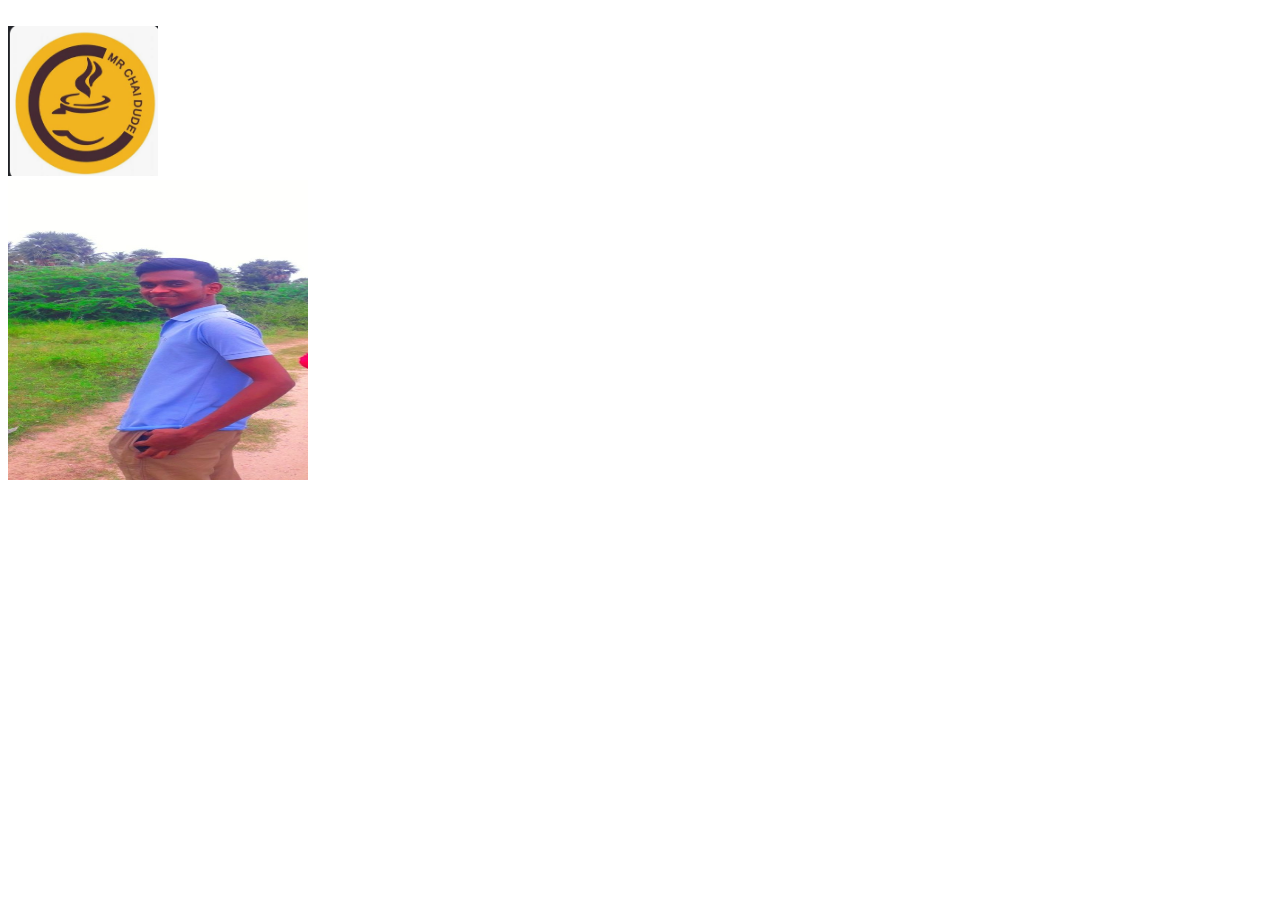
==== index.html @ 2d9b277d "Initial Mr Chai website" ====
<!DOCTYPE html>
<html lang="en">
<head>
    <meta charset="UTF-8">
    <meta name="viewport" content="width=device-width, initial-scale=1.0">
    <title>mr.chai</title>
</head>
<link rel="stylesheet" href="style.css">
<body>
    <script src="script.js"></script>
    <br>
    <img src="images/rrr.png" alt="Mr. Chai Logo" height="150" width="150">
</br>
    <img src="images/kb.jpeg" alt="Owner" height="300" width="300">

</body>
</html>
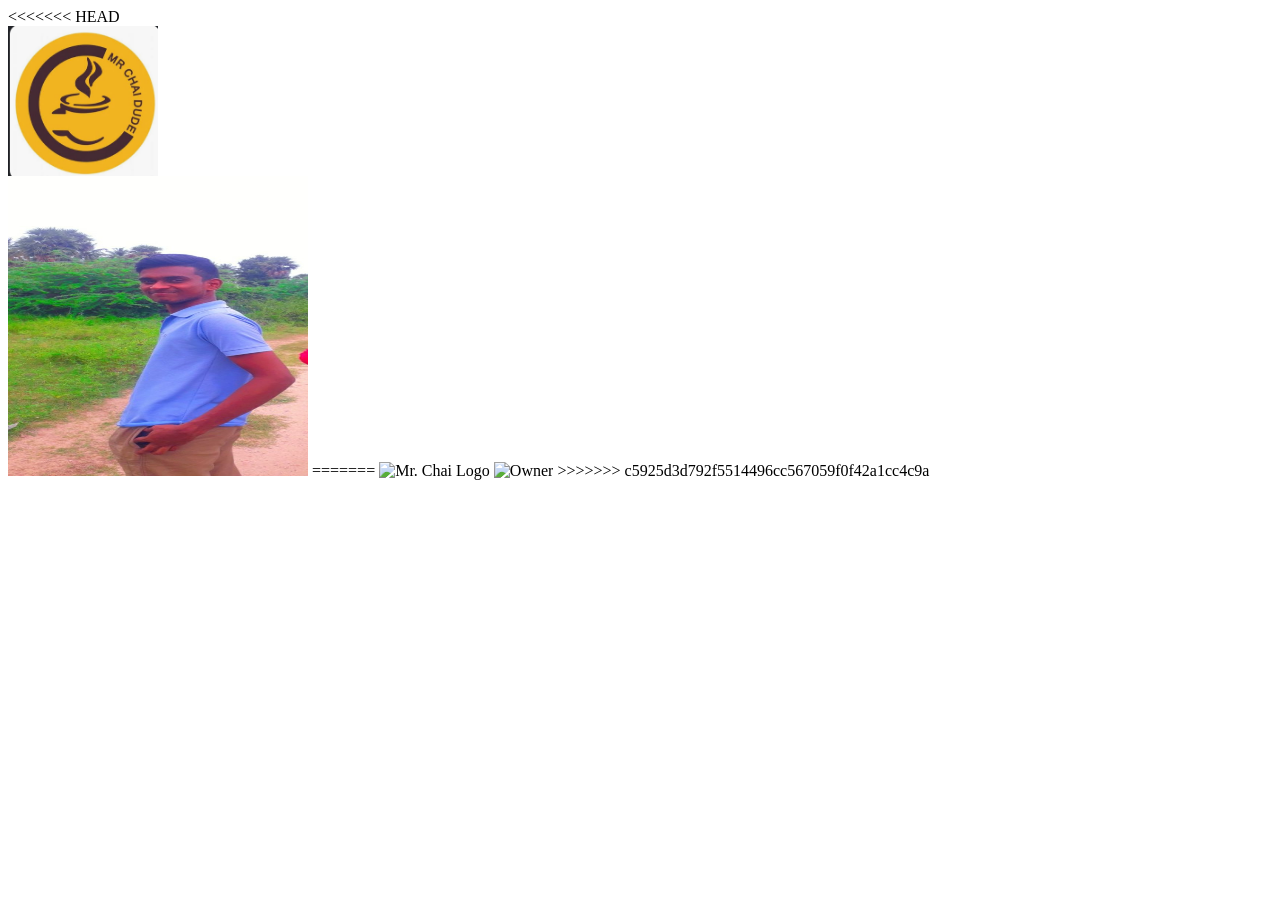
==== commit f7e34ef5: "Resolve merge conflict" ====
--- a/index.html
+++ b/index.html
@@ -1,3 +1,4 @@
+<<<<<<< HEAD
 <!DOCTYPE html>
 <html lang="en">
 <head>
@@ -14,4 +15,20 @@
     <img src="images/kb.jpeg" alt="Owner" height="300" width="300">
 
 </body>
+=======
+<!DOCTYPE html>
+<html lang="en">
+<head>
+    <meta charset="UTF-8">
+    <meta name="viewport" content="width=device-width, initial-scale=1.0">
+    <title>mr.chai</title>
+</head>
+<link rel="stylesheet" href="style.css"
+<body>
+    <script src="script.js"></script>
+    <img src="rrr.png" alt="Mr. Chai Logo">
+    <img src="kb.jpeg" alt="Owner">
+
+</body>
+>>>>>>> c5925d3d792f5514496cc567059f0f42a1cc4c9a
 </html>
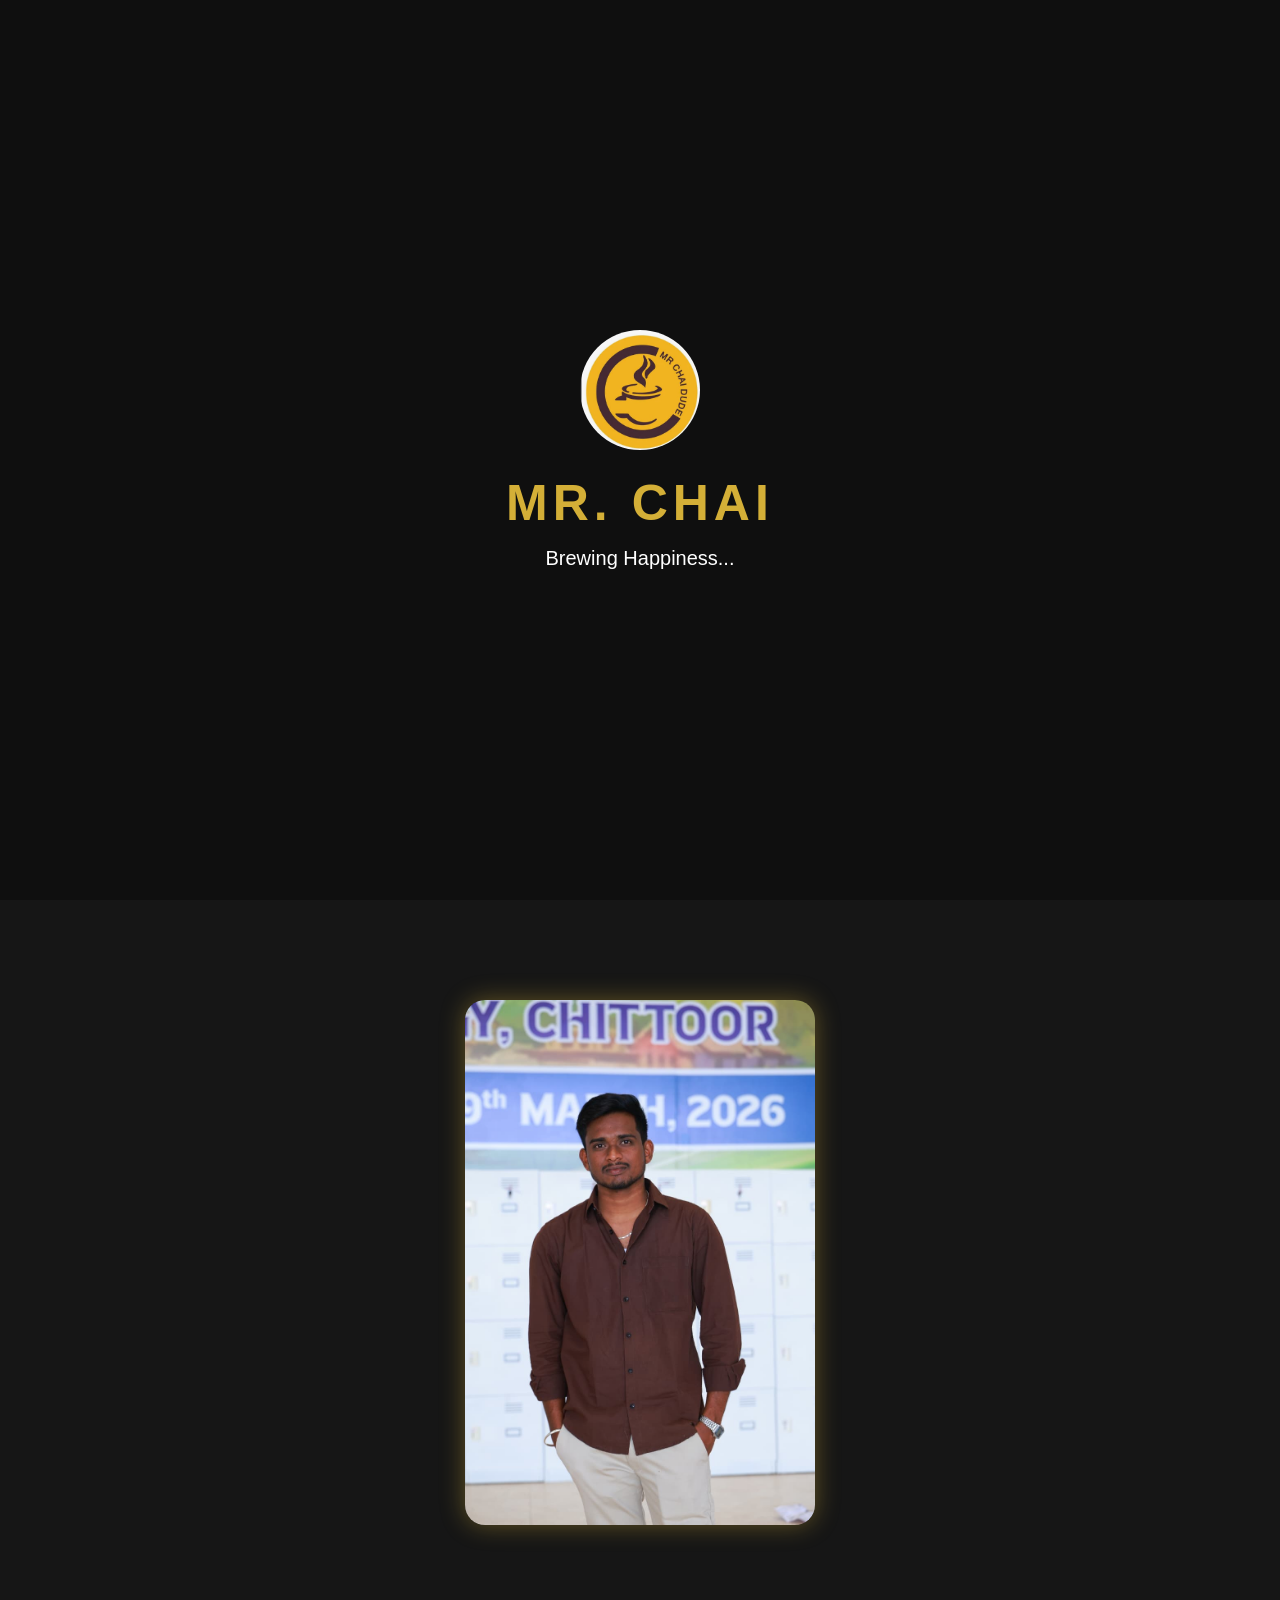
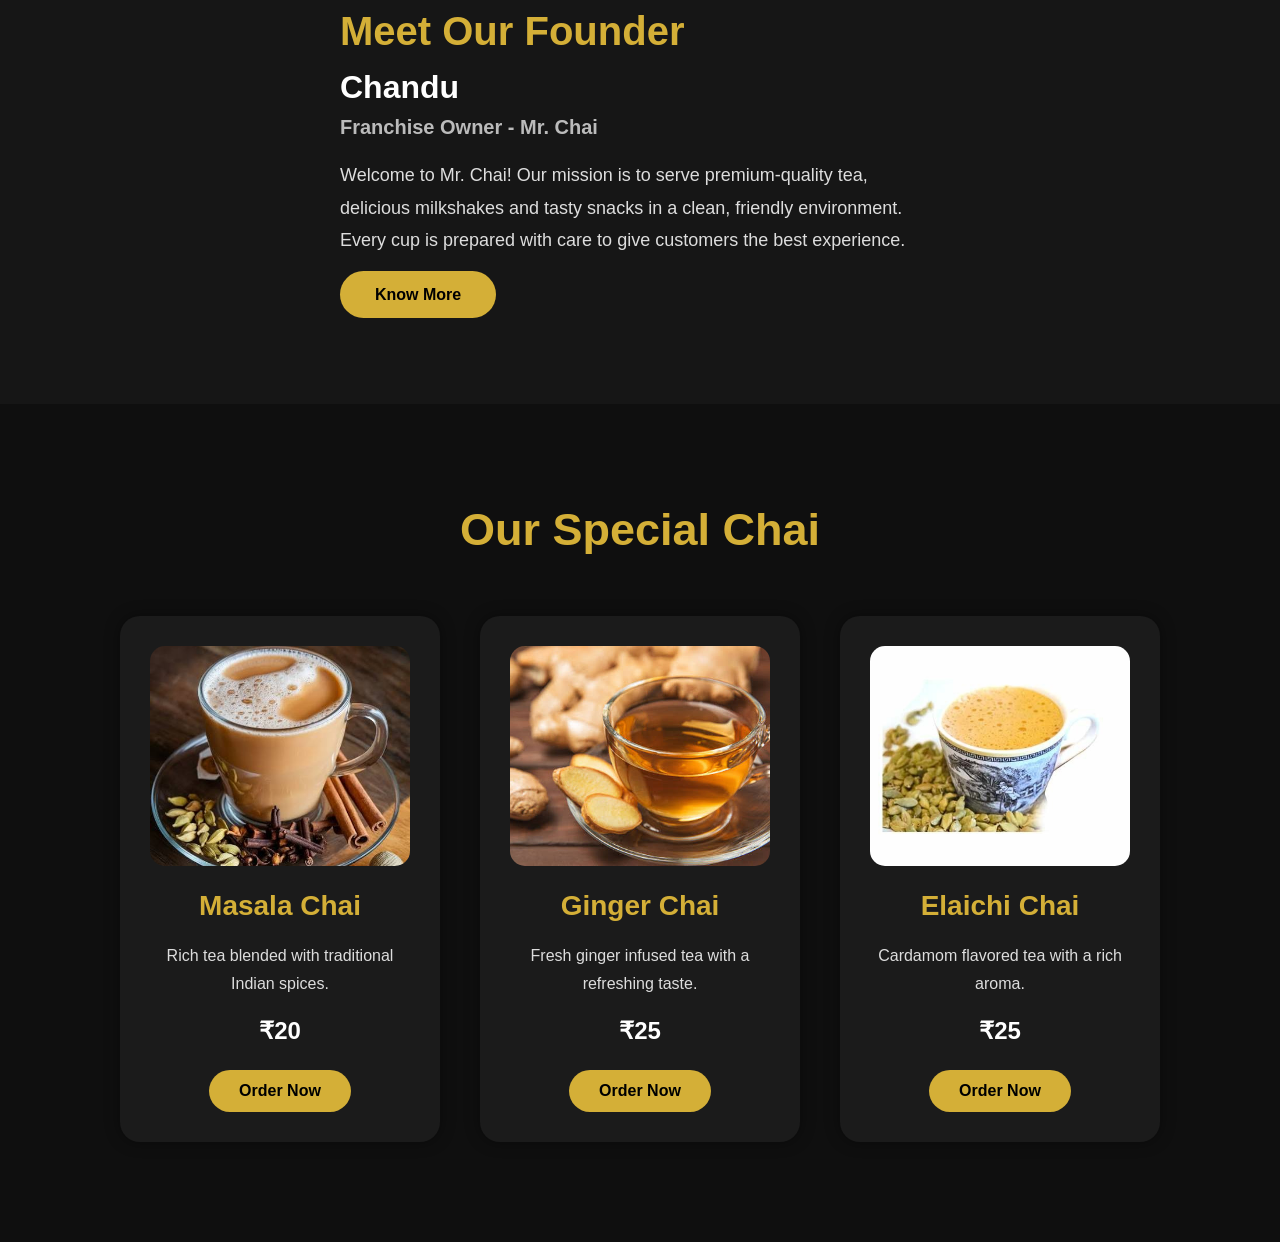
==== commit 5d926c47: "Updated Mr Chai website" ====
--- a/index.html
+++ b/index.html
@@ -1,34 +1,118 @@
-<<<<<<< HEAD
 <!DOCTYPE html>
 <html lang="en">
+
 <head>
     <meta charset="UTF-8">
     <meta name="viewport" content="width=device-width, initial-scale=1.0">
-    <title>mr.chai</title>
+    <title>Mr. Chai</title>
+    <link rel="stylesheet" href="style.css">
 </head>
-<link rel="stylesheet" href="style.css">
+
 <body>
+
+    <!-- Loading Screen -->
+    <div id="loader">
+        <div class="loader-content">
+            <img src="images/logo.png" alt="Mr. Chai Logo">
+            <h1>MR. CHAI</h1>
+            <p>Brewing Happiness...</p>
+        </div>
+    </div>
+
+    <!-- Navigation -->
+    <header>
+        <nav>
+
+            <div class="logo">
+                <img src="images/logo.png" alt="Mr. Chai Logo">
+                <span>MR. CHAI</span>
+            </div>
+
+            <ul>
+                <li><a href="#">Home</a></li>
+                <li><a href="#">About</a></li>
+                <li><a href="#">Menu</a></li>
+                <li><a href="#">Gallery</a></li>
+                <li><a href="#">Contact</a></li>
+            </ul>
+
+        </nav>
+    </header>
+
+    <!-- Hero Section -->
+    <section class="hero">
+        <div class="hero-content">
+            <h1>MR. CHAI</h1>
+            <h2>Every Sip Tells a Story</h2>
+            <p>Premium Chai • Milkshakes • Snacks</p>
+            <a href="#menu" class="btn">Explore Menu</a>
+        </div>
+    </section>
+
+    <!-- Owner Section -->
+    <section class="owner">
+
+        <div class="owner-image">
+            <img src="images/kb.jpeg" alt="Owner">
+        </div>
+
+        <div class="owner-text">
+            <h2>Meet Our Founder</h2>
+            <h3>Chandu</h3>
+            <h4>Franchise Owner - Mr. Chai</h4>
+
+            <p>
+                Welcome to Mr. Chai! Our mission is to serve premium-quality tea,
+                delicious milkshakes and tasty snacks in a clean, friendly
+                environment. Every cup is prepared with care to give customers
+                the best experience.
+            </p>
+
+            <a href="#" class="owner-btn">Know More</a>
+        </div>
+
+    </section>
+
+    <!-- Special Chai Section -->
+    <section id="menu" class="menu">
+
+        <h2 class="section-title">Our Special Chai</h2>
+
+        <div class="menu-container">
+
+            <!-- Masala Chai -->
+            <div class="menu-card">
+                <img src="images/masala.jpg" alt="Masala Chai">
+                <h3>Masala Chai</h3>
+                <p>Rich tea blended with traditional Indian spices.</p>
+                <span>₹20</span>
+                <a href="#" class="menu-btn">Order Now</a>
+            </div>
+
+            <!-- Ginger Chai -->
+            <div class="menu-card">
+                <img src="images/ginger.jpg" alt="Ginger Chai">
+                <h3>Ginger Chai</h3>
+                <p>Fresh ginger infused tea with a refreshing taste.</p>
+                <span>₹25</span>
+                <a href="#" class="menu-btn">Order Now</a>
+            </div>
+
+            <!-- Elaichi Chai -->
+            <div class="menu-card">
+                <img src="images/elaichi.jpg" alt="Elaichi Chai">
+                <h3>Elaichi Chai</h3>
+                <p>Cardamom flavored tea with a rich aroma.</p>
+                <span>₹25</span>
+                <a href="#" class="menu-btn">Order Now</a>
+            </div>
+
+        </div>
+
+    </section>
+
     <script src="script.js"></script>
-    <br>
-    <img src="images/rrr.png" alt="Mr. Chai Logo" height="150" width="150">
-</br>
-    <img src="images/kb.jpeg" alt="Owner" height="300" width="300">
 
 </body>
-=======
-<!DOCTYPE html>
-<html lang="en">
-<head>
-    <meta charset="UTF-8">
-    <meta name="viewport" content="width=device-width, initial-scale=1.0">
-    <title>mr.chai</title>
-</head>
-<link rel="stylesheet" href="style.css"
-<body>
-    <script src="script.js"></script>
-    <img src="rrr.png" alt="Mr. Chai Logo">
-    <img src="kb.jpeg" alt="Owner">
 
-</body>
->>>>>>> c5925d3d792f5514496cc567059f0f42a1cc4c9a
 </html>
--- a/style.css
+++ b/style.css
@@ -0,0 +1,512 @@
+/* Remove default browser spacing */
+*{
+    margin: 0;
+    padding: 0;
+    box-sizing: border-box;
+}
+
+/* Entire webpage */
+body{
+    background-color: #0F0F0F;
+    font-family: Arial, sans-serif;
+}
+
+/* Navigation bar */
+nav{
+
+    position:fixed;
+
+    top:0;
+
+    left:0;
+
+    width:100%;
+
+    display:flex;
+
+    justify-content:space-between;
+
+    align-items:center;
+
+    padding:18px 60px;
+
+    background:rgba(15,15,15,0.9);
+
+    backdrop-filter:blur(10px);
+
+    z-index:1000;
+}
+
+/* Logo */
+.logo{
+
+    display:flex;
+
+    align-items:center;
+
+    gap:12px;
+
+    color:#D4AF37;
+
+    font-size:30px;
+
+    font-weight:bold;
+}
+.logo img{
+
+    width:60px;
+
+    height:60px;
+
+    border-radius:50%;
+
+    object-fit:cover;
+
+    border:2px solid #D4AF37;
+}
+
+/* Navigation menu */
+nav ul{
+    display: flex;
+    list-style: none;
+}
+
+/* Space between menu items */
+nav ul li{
+    margin-left: 30px;
+}
+
+/* Menu links */
+nav ul li a{
+    color: white;
+    text-decoration: none;
+    font-size: 18px;
+    transition: 0.3s;
+}
+
+/* Hover effect */
+nav ul li a:hover{
+    color: #D4AF37;
+}
+/* Hero Section */
+
+.hero{
+
+    height:100vh;
+    padding-top:80px;
+
+    display:flex;
+
+    justify-content:center;
+
+    align-items:center;
+
+    text-align:center;
+
+    background:
+        linear-gradient(rgba(0,0,0,0.65),rgba(0,0,0,0.65)),
+        url("images/hero.jpg");
+
+    background-size:cover;
+
+    background-position:center;
+
+    background-repeat:no-repeat;
+}
+
+
+
+.hero-content h1{
+
+    color:#D4AF37;
+
+    font-size:80px;
+
+    letter-spacing:6px;
+
+    text-shadow:0 0 15px rgba(212,175,55,0.6);
+
+    margin-bottom:20px;
+}
+
+.hero-content h2{
+
+    color:white;
+
+    font-size:35px;
+
+    margin-bottom:20px;
+
+}
+
+.hero-content p{
+
+    color:#ddd;
+
+    font-size:22px;
+
+    margin-bottom:40px;
+
+}
+
+.btn{
+
+    background:#D4AF37;
+
+    color:black;
+
+    padding:18px 45px;
+
+    text-decoration:none;
+
+    font-size:20px;
+
+    border-radius:40px;
+
+    font-weight:bold;
+
+    transition:0.4s;
+}
+/* Loading Screen */
+
+#loader{
+
+    position:fixed;
+
+    top:0;
+
+    left:0;
+
+    width:100%;
+
+    height:100vh;
+
+    background:#0F0F0F;
+
+    display:flex;
+
+    justify-content:center;
+
+    align-items:center;
+
+    z-index:9999;
+
+    transition:opacity 1s ease;
+}
+
+.loader-content{
+
+    text-align:center;
+}
+
+.loader-content img{
+
+    width:120px;
+
+    height:120px;
+
+    border-radius:50%;
+
+    margin-bottom:20px;
+}
+
+.loader-content h1{
+
+    color:#D4AF37;
+
+    font-size:50px;
+
+    letter-spacing:5px;
+}
+
+.loader-content p{
+
+    color:white;
+
+    margin-top:15px;
+
+    font-size:20px;
+}
+
+.btn:hover{
+
+    background:white;
+
+    color:black;
+
+    transform:translateY(-5px);
+
+    box-shadow:0 0 20px #D4AF37;
+}
+/* Owner Section */
+
+.owner{
+
+    display:flex;
+
+    justify-content:center;
+
+    align-items:center;
+
+    gap:80px;
+
+    padding:100px 10%;
+
+    background:#161616;
+
+    color:white;
+
+    flex-wrap:wrap;
+}
+
+.owner-image img{
+
+    width:350px;
+
+    border-radius:20px;
+
+    box-shadow:0 0 25px rgba(212,175,55,0.4);
+}
+
+.owner-text{
+
+    max-width:600px;
+}
+
+.owner-text h2{
+
+    color:#D4AF37;
+
+    font-size:40px;
+
+    margin-bottom:15px;
+}
+
+.owner-text h3{
+
+    font-size:32px;
+
+    margin-bottom:10px;
+}
+
+.owner-text h4{
+
+    color:#bbbbbb;
+
+    margin-bottom:20px;
+
+    font-size:20px;
+}
+
+.owner-text p{
+
+    line-height:1.8;
+
+    font-size:18px;
+
+    color:#dddddd;
+
+    margin-bottom:30px;
+}
+
+.owner-btn{
+
+    background:#D4AF37;
+
+    color:black;
+
+    padding:15px 35px;
+
+    text-decoration:none;
+
+    border-radius:40px;
+
+    font-weight:bold;
+
+    transition:.3s;
+}
+
+.owner-btn:hover{
+
+    background:white;
+
+    transform:translateY(-5px);
+
+    box-shadow:0 0 20px #D4AF37;
+}
+/* Extra Space Between Hero and Owner */
+
+.owner{
+
+    margin-top:0;
+
+}
+
+/* Smooth Scrolling */
+
+html{
+
+    scroll-behavior:smooth;
+
+}
+/* Menu Section */
+
+.menu{
+
+    padding:100px 8%;
+
+    background:#0F0F0F;
+
+    text-align:center;
+
+}
+
+.section-title{
+
+    color:#D4AF37;
+
+    font-size:45px;
+
+    margin-bottom:60px;
+
+}
+
+.menu-container{
+
+    display:flex;
+
+    justify-content:center;
+
+    gap:40px;
+
+    flex-wrap:wrap;
+
+}
+
+.menu-card{
+
+    width:320px;
+
+    background:#1b1b1b;
+
+    padding:30px;
+
+    border-radius:20px;
+
+    transition:.4s;
+
+    box-shadow:0 0 15px rgba(0,0,0,0.4);
+
+}
+
+.menu-card:hover{
+
+    transform:translateY(-10px);
+
+    box-shadow:0 0 25px rgba(212,175,55,0.5);
+
+}
+
+.menu-card h3{
+
+    color:#D4AF37;
+
+    font-size:28px;
+
+    margin-bottom:20px;
+
+}
+
+.menu-card p{
+
+    color:#ddd;
+
+    line-height:1.7;
+
+    margin-bottom:20px;
+
+}
+
+.menu-card span{
+
+    display:block;
+
+    color:white;
+
+    font-size:24px;
+
+    font-weight:bold;
+
+    margin-bottom:25px;
+
+}
+
+.menu-btn{
+
+    display:inline-block;
+
+    text-decoration:none;
+
+    background:#D4AF37;
+
+    color:black;
+
+    padding:12px 30px;
+
+    border-radius:30px;
+
+    font-weight:bold;
+
+    transition:.3s;
+
+}
+
+.menu-btn:hover{
+
+    background:white;
+
+}
+.menu-card img{
+
+    width:100%;
+
+    height:220px;
+
+    object-fit:cover;
+
+    border-radius:15px;
+
+    margin-bottom:20px;
+
+    transition:.4s;
+}
+
+.menu-card:hover img{
+
+    transform:scale(1.08);
+}
+.menu-card{
+
+    position:relative;
+}
+
+.badge{
+
+    position:absolute;
+
+    top:20px;
+
+    right:20px;
+
+    background:#D4AF37;
+
+    color:black;
+
+    padding:8px 15px;
+
+    border-radius:20px;
+
+    font-size:14px;
+
+    font-weight:bold;
+}
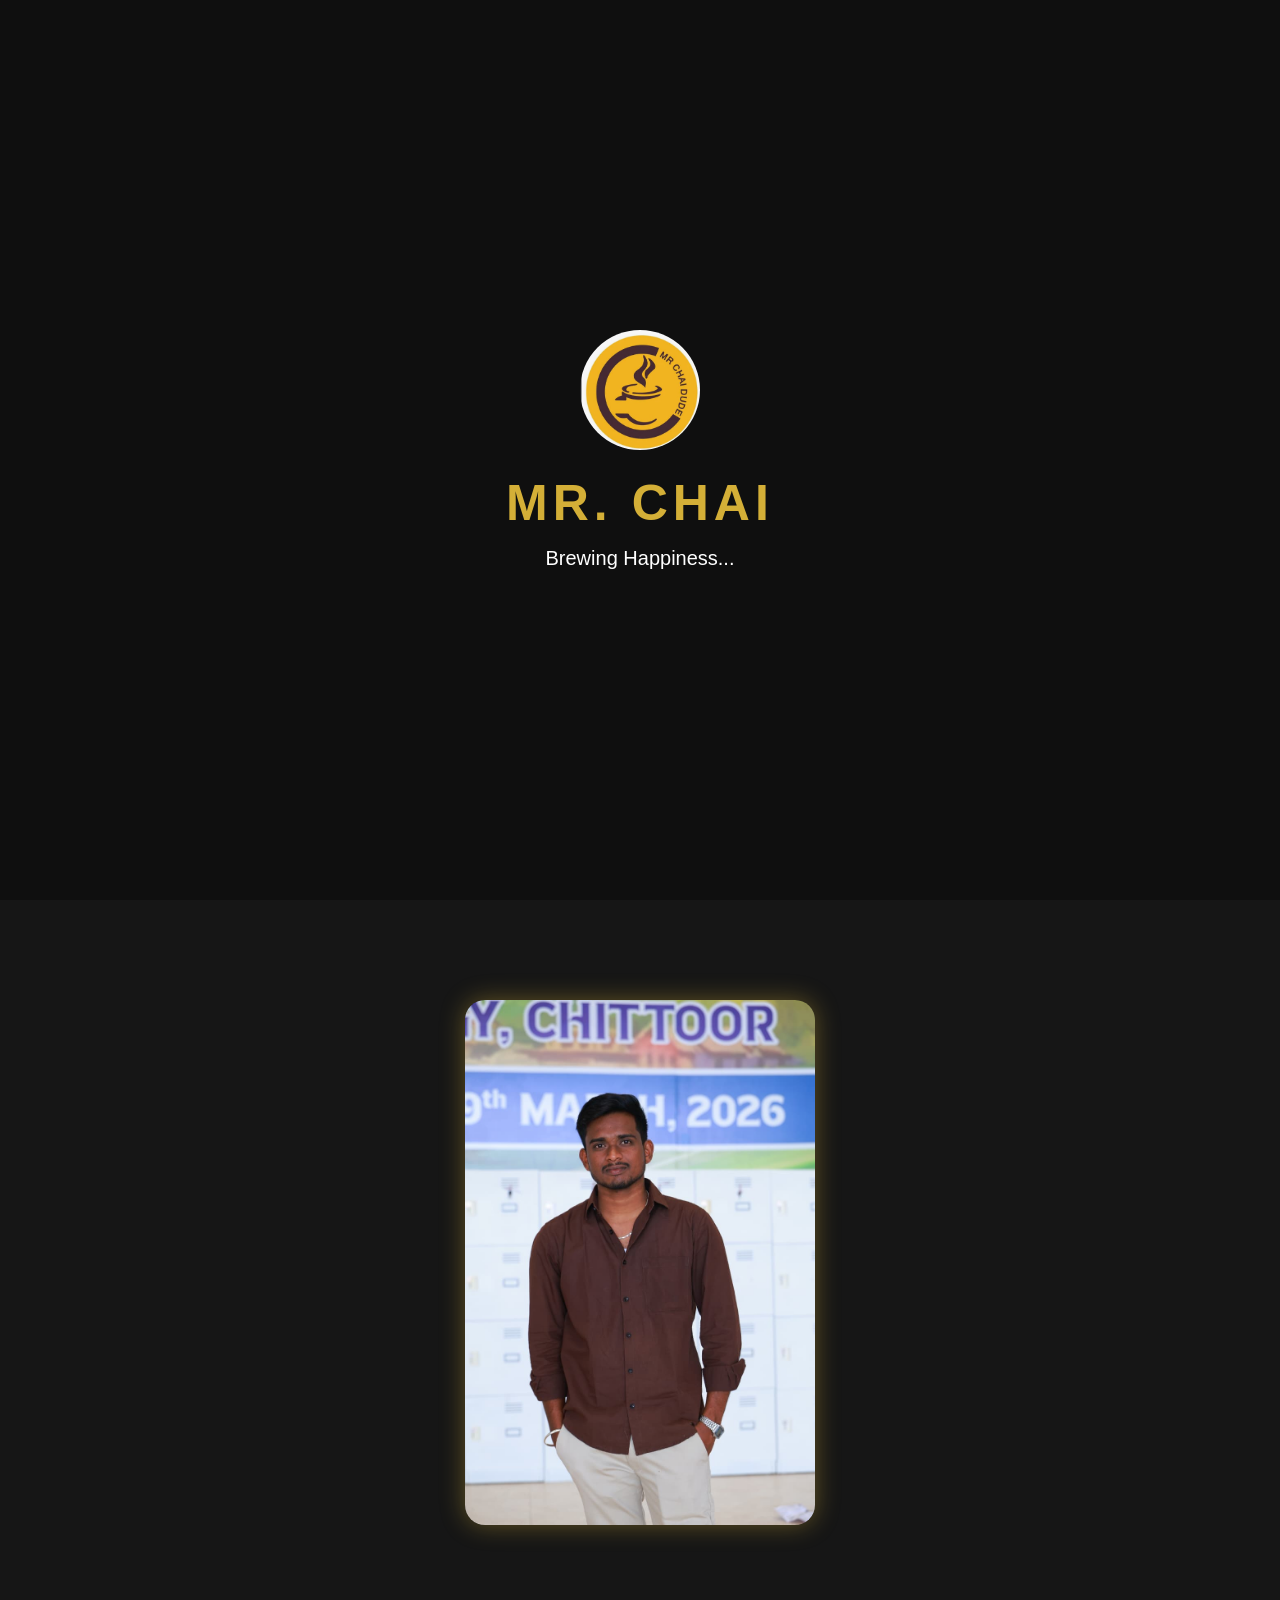
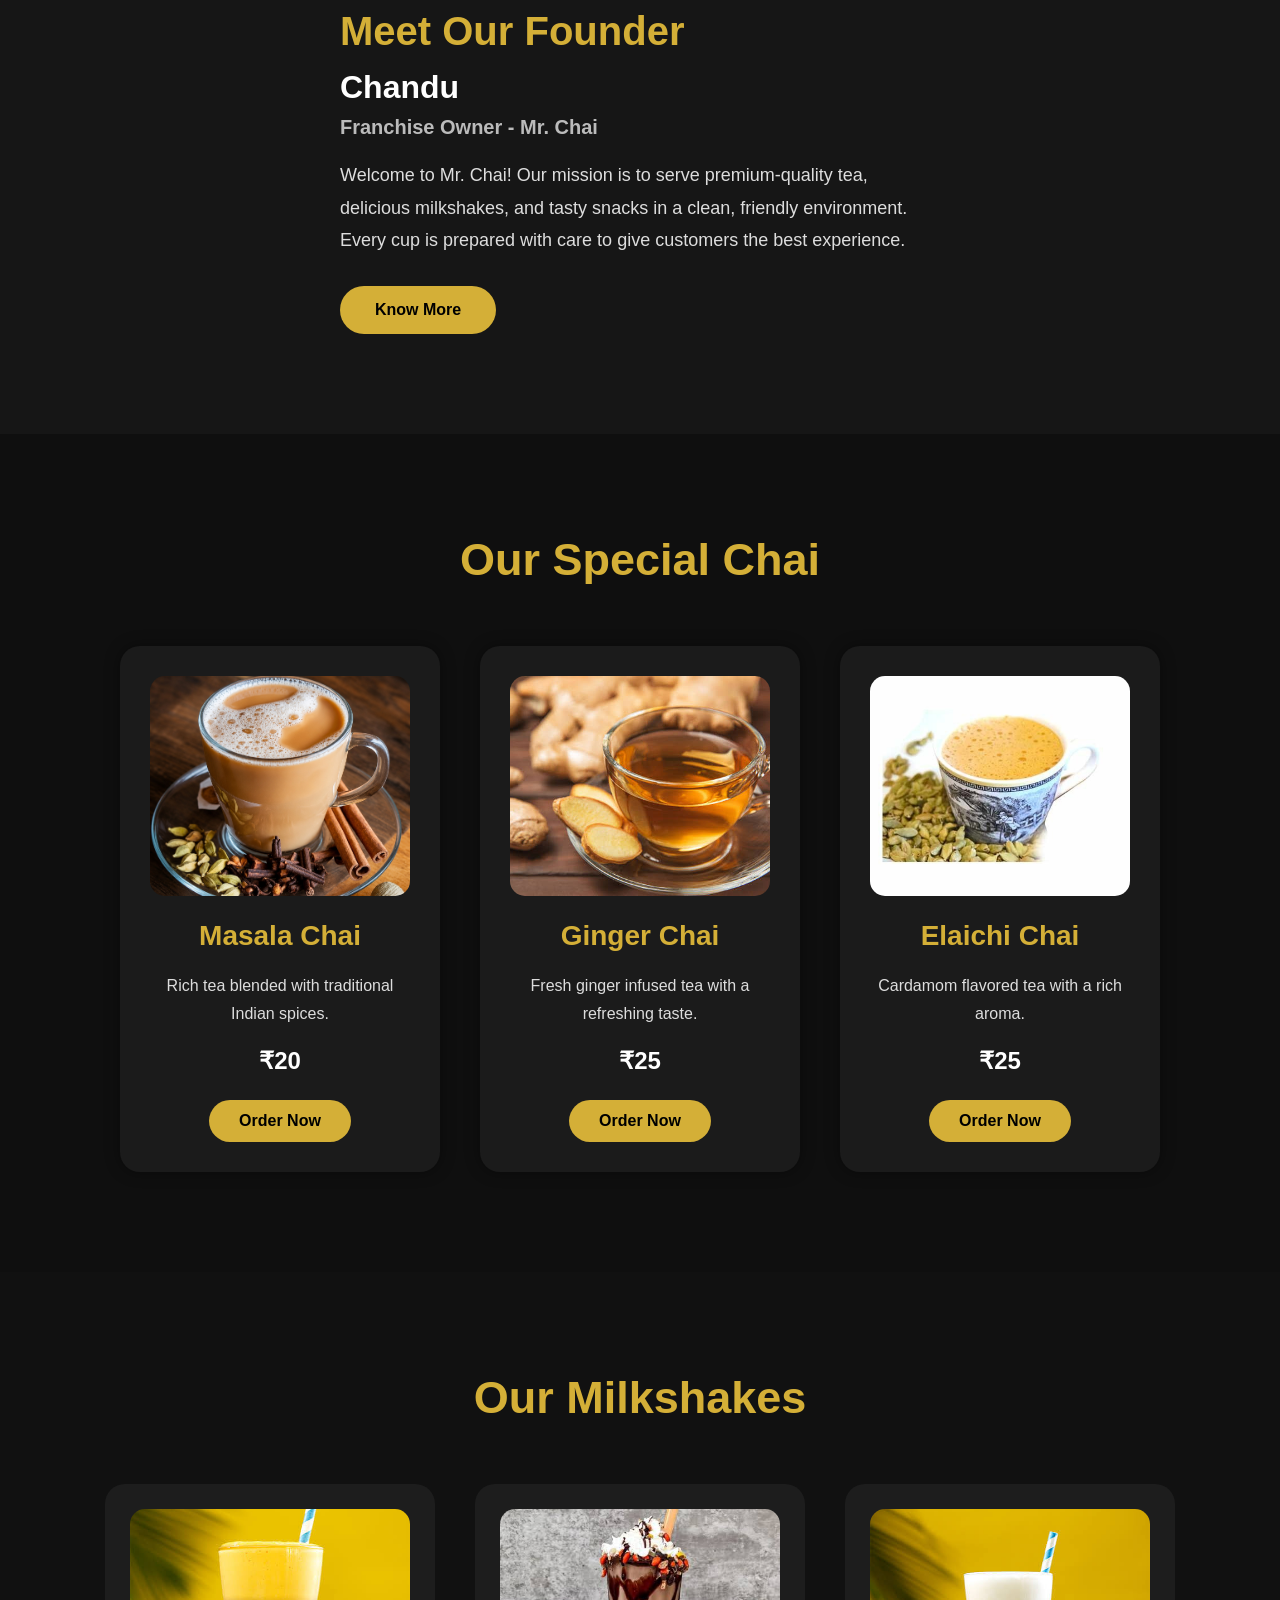
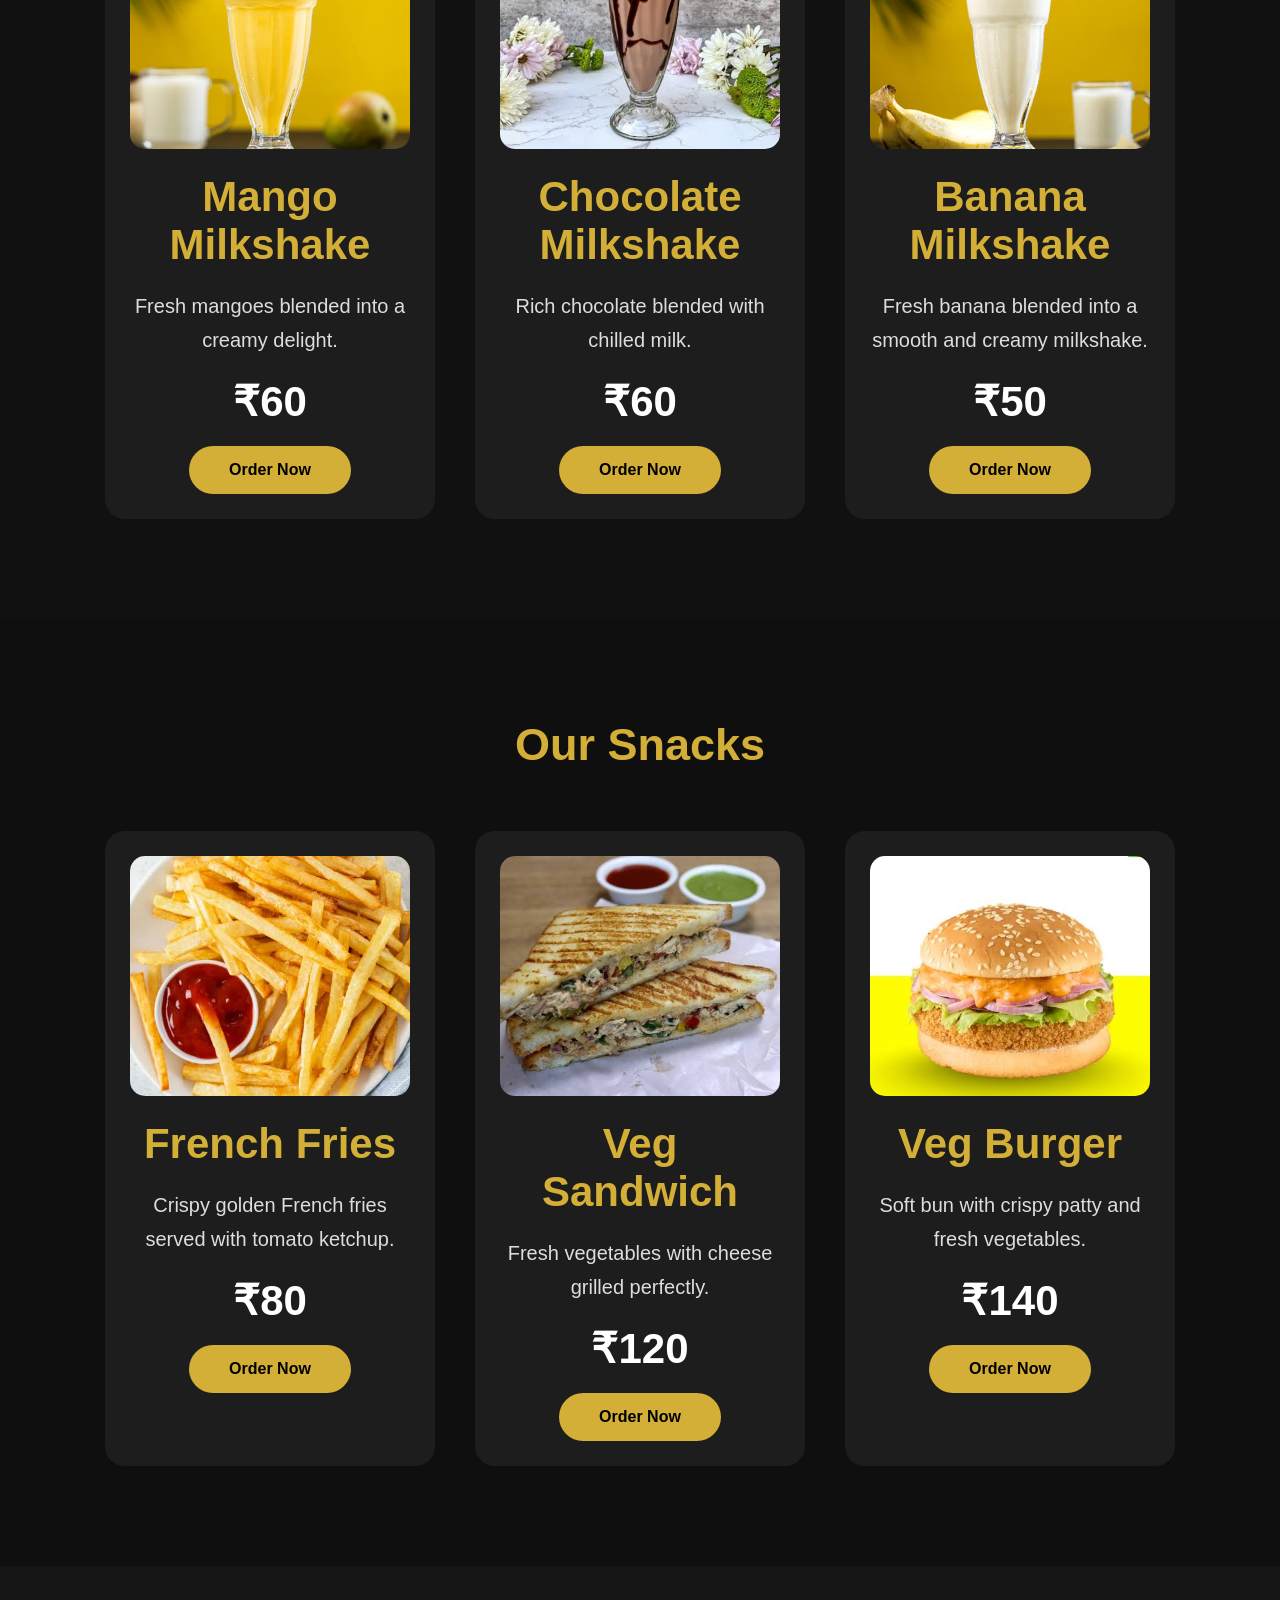
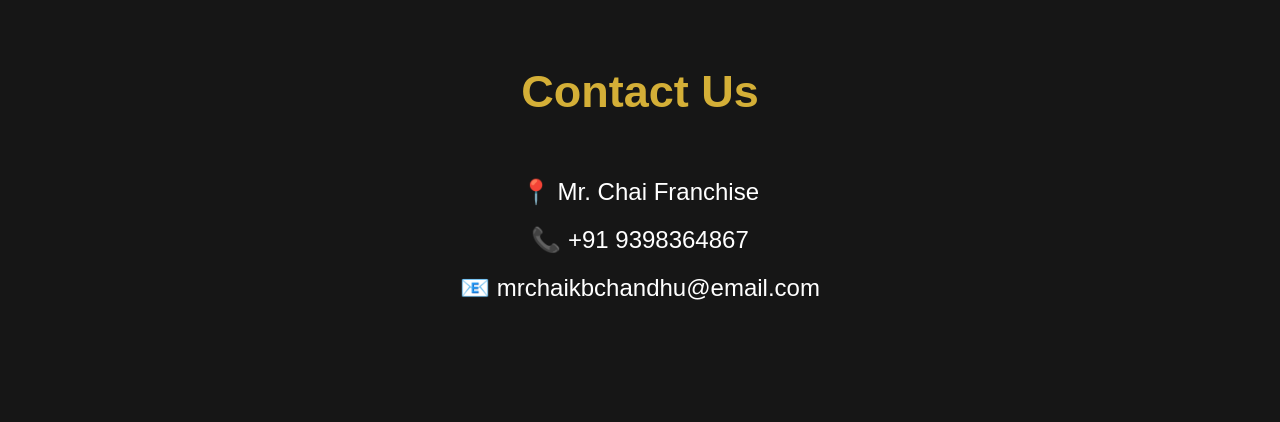
==== commit c076af3a: "Updated Mr Chai website" ====
--- a/index.html
+++ b/index.html
@@ -2,15 +2,28 @@
 <html lang="en">
 
 <head>
+    <!-- ==========================================
+                    META INFORMATION
+    =========================================== -->
     <meta charset="UTF-8">
     <meta name="viewport" content="width=device-width, initial-scale=1.0">
+
+    <!-- ==========================================
+                    WEBSITE TITLE
+    =========================================== -->
     <title>Mr. Chai</title>
+
+    <!-- ==========================================
+                    CSS FILE
+    =========================================== -->
     <link rel="stylesheet" href="style.css">
 </head>
 
 <body>
 
-    <!-- Loading Screen -->
+    <!-- ==========================================
+                    LOADING SCREEN
+    =========================================== -->
     <div id="loader">
         <div class="loader-content">
             <img src="images/logo.png" alt="Mr. Chai Logo">
@@ -19,7 +32,9 @@
         </div>
     </div>
 
-    <!-- Navigation -->
+    <!-- ==========================================
+                    NAVIGATION BAR
+    =========================================== -->
     <header>
         <nav>
 
@@ -29,18 +44,21 @@
             </div>
 
             <ul>
-                <li><a href="#">Home</a></li>
-                <li><a href="#">About</a></li>
-                <li><a href="#">Menu</a></li>
-                <li><a href="#">Gallery</a></li>
-                <li><a href="#">Contact</a></li>
+                <li><a href="index.html" class="active">Home</a></li>
+                <li><a href="about.html">About</a></li>
+                <li><a href="menu.html">Menu</a></li>
+                <li><a href="menu.html#milkshakes">Milkshakes</a></li>
+                <li><a href="menu.html#snacks">Snacks</a></li>
+                <li><a href="menu.html#contact">Contact</a></li>
             </ul>
 
         </nav>
     </header>
 
-    <!-- Hero Section -->
-    <section class="hero">
+    <!-- ==========================================
+                    HERO SECTION
+    =========================================== -->
+    <section id="home" class="hero">
         <div class="hero-content">
             <h1>MR. CHAI</h1>
             <h2>Every Sip Tells a Story</h2>
@@ -49,8 +67,10 @@
         </div>
     </section>
 
-    <!-- Owner Section -->
-    <section class="owner">
+    <!-- ==========================================
+                    OWNER SECTION
+    =========================================== -->
+    <section id="about" class="owner">
 
         <div class="owner-image">
             <img src="images/kb.jpeg" alt="Owner">
@@ -63,24 +83,27 @@
 
             <p>
                 Welcome to Mr. Chai! Our mission is to serve premium-quality tea,
-                delicious milkshakes and tasty snacks in a clean, friendly
+                delicious milkshakes, and tasty snacks in a clean, friendly
                 environment. Every cup is prepared with care to give customers
                 the best experience.
             </p>
 
             <a href="#" class="owner-btn">Know More</a>
         </div>
-
-    </section>
-
-    <!-- Special Chai Section -->
+        
+
+    </section>
+
+    <!-- ==========================================
+                    SPECIAL CHAI SECTION
+    =========================================== -->
     <section id="menu" class="menu">
 
         <h2 class="section-title">Our Special Chai</h2>
 
         <div class="menu-container">
 
-            <!-- Masala Chai -->
+            <!-- Masala Chai Card -->
             <div class="menu-card">
                 <img src="images/masala.jpg" alt="Masala Chai">
                 <h3>Masala Chai</h3>
@@ -89,7 +112,7 @@
                 <a href="#" class="menu-btn">Order Now</a>
             </div>
 
-            <!-- Ginger Chai -->
+            <!-- Ginger Chai Card -->
             <div class="menu-card">
                 <img src="images/ginger.jpg" alt="Ginger Chai">
                 <h3>Ginger Chai</h3>
@@ -98,7 +121,7 @@
                 <a href="#" class="menu-btn">Order Now</a>
             </div>
 
-            <!-- Elaichi Chai -->
+            <!-- Elaichi Chai Card -->
             <div class="menu-card">
                 <img src="images/elaichi.jpg" alt="Elaichi Chai">
                 <h3>Elaichi Chai</h3>
@@ -111,6 +134,106 @@
 
     </section>
 
+    <!-- ==========================================
+                    MILKSHAKES SECTION
+    =========================================== -->
+    <section id="milkshakes" class="milkshakes">
+
+        <h2 class="section-title">Our Milkshakes</h2>
+
+        <div class="milkshake-container">
+
+            <!-- Mango Milkshake -->
+            <div class="milkshake-card">
+                <img src="images/mangomilkshake.jpg" alt="Mango Milkshake">
+                <h3>Mango Milkshake</h3>
+                <p>Fresh mangoes blended into a creamy delight.</p>
+                <span>₹60</span>
+                <a href="#" class="milkshake-btn">Order Now</a>
+            </div>
+
+            <!-- Chocolate Milkshake -->
+            <div class="milkshake-card">
+                <img src="images/chocolatemilkshake.jpg" alt="Chocolate Milkshake">
+                <h3>Chocolate Milkshake</h3>
+                <p>Rich chocolate blended with chilled milk.</p>
+                <span>₹60</span>
+                <a href="#" class="milkshake-btn">Order Now</a>
+            </div>
+
+            <!-- Banana Milkshake -->
+            <div class="milkshake-card">
+                <img src="images/bananamilkshake.jpg" alt="Banana Milkshake">
+                <h3>Banana Milkshake</h3>
+                <p>Fresh banana blended into a smooth and creamy milkshake.</p>
+                <span>₹50</span>
+                <a href="#" class="milkshake-btn">Order Now</a>
+            </div>
+
+        </div>
+
+    </section>
+
+    <!-- ==========================================
+                    SNACKS SECTION
+    =========================================== -->
+    <section id="snacks" class="snacks">
+
+        <h2 class="section-title">Our Snacks</h2>
+
+        <div class="snack-container">
+
+            <!-- French Fries -->
+            <div class="snack-card">
+                <img src="images/frenchfries.jpg" alt="French Fries">
+                <h3>French Fries</h3>
+                <p>Crispy golden French fries served with tomato ketchup.</p>
+                <span>₹80</span>
+                <a href="#" class="snack-btn">Order Now</a>
+            </div>
+
+            <!-- Veg Sandwich -->
+            <div class="snack-card">
+                <img src="images/sandwich.jpg" alt="Veg Sandwich">
+                <h3>Veg Sandwich</h3>
+                <p>Fresh vegetables with cheese grilled perfectly.</p>
+                <span>₹120</span>
+                <a href="#" class="snack-btn">Order Now</a>
+            </div>
+
+            <!-- Veg Burger -->
+            <div class="snack-card">
+                <img src="images/burger.jpg" alt="Veg Burger">
+                <h3>Veg Burger</h3>
+                <p>Soft bun with crispy patty and fresh vegetables.</p>
+                <span>₹140</span>
+                <a href="#" class="snack-btn">Order Now</a>
+            </div>
+
+        </div>
+
+    </section>
+
+    <!-- ==========================================
+                    CONTACT SECTION
+    =========================================== -->
+    <section id="contact" class="contact">
+
+        <h2 class="section-title">Contact Us</h2>
+
+        <p>📍 Mr. Chai Franchise</p>
+        <p>📞 +91 9398364867</p>
+        <p>📧 mrchaikbchandhu@email.com</p>
+
+    </section>
+<!-- ================= BACK TO TOP ================= -->
+
+<button id="backToTop" title="Back to Top">
+    ↑
+</button>
+    <!-- ==========================================
+                    JAVASCRIPT
+    =========================================== -->
     <script src="script.js"></script>
 
 </body>
--- a/style.css
+++ b/style.css
@@ -1,512 +1,1868 @@
-/* Remove default browser spacing */
-*{
+/*====================================================
+                    MR. CHAI WEBSITE
+======================================================
+
+Project : Mr. Chai Website
+Developer : Rahul
+Technology : HTML5 | CSS3 | JavaScript
+
+====================================================*/
+
+
+/*====================================================
+                1. GLOBAL STYLES
+====================================================*/
+
+/* Reset Default Browser Styles */
+
+* {
     margin: 0;
     padding: 0;
     box-sizing: border-box;
 }
 
-/* Entire webpage */
-body{
+/* Smooth Scrolling */
+
+html {
+    scroll-behavior: smooth;
+}
+
+/* Body */
+
+body {
     background-color: #0F0F0F;
     font-family: Arial, sans-serif;
-}
-
-/* Navigation bar */
-nav{
-
-    position:fixed;
-
-    top:0;
-
-    left:0;
-
-    width:100%;
-
-    display:flex;
-
-    justify-content:space-between;
-
-    align-items:center;
-
-    padding:18px 60px;
-
-    background:rgba(15,15,15,0.9);
-
-    backdrop-filter:blur(10px);
-
-    z-index:1000;
+    overflow-x: hidden;
+}
+
+
+/*====================================================
+                2. LOADING SCREEN
+====================================================*/
+
+#loader {
+    position: fixed;
+    top: 0;
+    left: 0;
+    width: 100%;
+    height: 100vh;
+    background: #0F0F0F;
+    display: flex;
+    justify-content: center;
+    align-items: center;
+    z-index: 9999;
+    transition: opacity 1s ease;
+}
+
+.loader-content {
+    text-align: center;
+}
+
+.loader-content img {
+    width: 120px;
+    height: 120px;
+    border-radius: 50%;
+    margin-bottom: 20px;
+}
+
+.loader-content h1 {
+    color: #D4AF37;
+    font-size: 50px;
+    letter-spacing: 5px;
+}
+
+.loader-content p {
+    color: white;
+    margin-top: 15px;
+    font-size: 20px;
+}
+
+
+/*====================================================
+                3. NAVIGATION BAR
+====================================================*/
+
+nav {
+    position: fixed;
+    top: 0;
+    left: 0;
+    width: 100%;
+    padding: 18px 60px;
+
+    display: flex;
+    justify-content: space-between;
+    align-items: center;
+
+    background: rgba(15, 15, 15, 0.90);
+    backdrop-filter: blur(10px);
+
+    z-index: 1000;
 }
 
 /* Logo */
-.logo{
-
-    display:flex;
-
-    align-items:center;
-
-    gap:12px;
-
-    color:#D4AF37;
-
-    font-size:30px;
-
-    font-weight:bold;
-}
-.logo img{
-
-    width:60px;
-
-    height:60px;
-
-    border-radius:50%;
-
-    object-fit:cover;
-
-    border:2px solid #D4AF37;
-}
-
-/* Navigation menu */
-nav ul{
+
+.logo {
+    display: flex;
+    align-items: center;
+    gap: 12px;
+
+    color: #D4AF37;
+    font-size: 30px;
+    font-weight: bold;
+}
+
+.logo img {
+    width: 60px;
+    height: 60px;
+
+    object-fit: cover;
+    border-radius: 50%;
+    border: 2px solid #D4AF37;
+}
+
+/* Navigation Menu */
+
+nav ul {
     display: flex;
     list-style: none;
 }
 
-/* Space between menu items */
-nav ul li{
+nav ul li {
     margin-left: 30px;
 }
 
-/* Menu links */
-nav ul li a{
+nav ul li a {
     color: white;
     text-decoration: none;
     font-size: 18px;
-    transition: 0.3s;
-}
-
-/* Hover effect */
-nav ul li a:hover{
-    color: #D4AF37;
-}
-/* Hero Section */
-
-.hero{
-
-    height:100vh;
-    padding-top:80px;
-
-    display:flex;
+    transition: 0.3s ease;
+}
+
+nav ul li a:hover {
+    color: #D4AF37;
+}
+
+
+/*====================================================
+                4. HERO SECTION
+====================================================*/
+
+.hero {
+    height: 100vh;
+    padding-top: 80px;
+
+    display: flex;
+    justify-content: center;
+    align-items: center;
+
+    text-align: center;
+
+    background:
+        linear-gradient(
+            rgba(0, 0, 0, 0.65),
+            rgba(0, 0, 0, 0.65)
+        ),
+        url("images/hero.jpg");
+
+    background-size: cover;
+    background-position: center;
+    background-repeat: no-repeat;
+}
+
+.hero-content h1 {
+    color: #D4AF37;
+    font-size: 80px;
+    letter-spacing: 6px;
+    text-shadow: 0 0 15px rgba(212, 175, 55, 0.6);
+    margin-bottom: 20px;
+}
+
+.hero-content h2 {
+    color: white;
+    font-size: 35px;
+    margin-bottom: 20px;
+}
+
+.hero-content p {
+    color: #DDDDDD;
+    font-size: 22px;
+    margin-bottom: 40px;
+}
+
+/* Explore Menu Button */
+
+.btn {
+    display: inline-block;
+
+    background: #D4AF37;
+    color: black;
+
+    padding: 18px 45px;
+
+    text-decoration: none;
+    font-size: 20px;
+    font-weight: bold;
+
+    border-radius: 40px;
+
+    transition: 0.4s ease;
+}
+
+.btn:hover {
+    background: white;
+    color: black;
+
+    transform: translateY(-5px);
+
+    box-shadow: 0 0 20px #D4AF37;
+}
+
+
+/*====================================================
+                5. OWNER SECTION
+====================================================*/
+
+.owner {
+    display: flex;
+    justify-content: center;
+    align-items: center;
+
+    gap: 80px;
+
+    padding: 100px 10%;
+
+    background: #161616;
+    color: white;
+
+    flex-wrap: wrap;
+}
+
+.owner-image img {
+    width: 350px;
+
+    border-radius: 20px;
+
+    box-shadow: 0 0 25px rgba(212, 175, 55, 0.40);
+}
+
+.owner-text {
+    max-width: 600px;
+}
+
+.owner-text h2 {
+    color: #D4AF37;
+    font-size: 40px;
+    margin-bottom: 15px;
+}
+
+.owner-text h3 {
+    font-size: 32px;
+    margin-bottom: 10px;
+}
+
+.owner-text h4 {
+    color: #BBBBBB;
+    font-size: 20px;
+    margin-bottom: 20px;
+}
+
+.owner-text p {
+    color: #DDDDDD;
+
+    font-size: 18px;
+    line-height: 1.8;
+
+    margin-bottom: 30px;
+}
+
+/* Know More Button */
+
+.owner-btn {
+    display: inline-block;
+
+    background: #D4AF37;
+    color: black;
+
+    padding: 15px 35px;
+
+    text-decoration: none;
+    font-weight: bold;
+
+    border-radius: 40px;
+
+    transition: 0.3s ease;
+}
+
+.owner-btn:hover {
+    background: white;
+
+    transform: translateY(-5px);
+
+    box-shadow: 0 0 20px #D4AF37;
+}
+/*====================================================
+                6. SPECIAL CHAI SECTION
+====================================================*/
+
+.menu {
+    padding: 100px 8%;
+    background: #0F0F0F;
+    text-align: center;
+}
+
+/* Section Heading */
+
+.section-title {
+    color: #D4AF37;
+    font-size: 45px;
+    margin-bottom: 60px;
+}
+
+/* Menu Container */
+
+.menu-container {
+    display: flex;
+    justify-content: center;
+    gap: 40px;
+    flex-wrap: wrap;
+}
+
+/* Menu Card */
+
+.menu-card {
+    width: 320px;
+    padding: 30px;
+
+    background: #1B1B1B;
+    border-radius: 20px;
+
+    box-shadow: 0 0 15px rgba(0, 0, 0, 0.40);
+
+    transition: 0.4s ease;
+}
+
+.menu-card:hover {
+    transform: translateY(-10px);
+    box-shadow: 0 0 25px rgba(212, 175, 55, 0.50);
+}
+
+.menu-card img {
+    width: 100%;
+    height: 220px;
+
+    object-fit: cover;
+    border-radius: 15px;
+
+    margin-bottom: 20px;
+
+    transition: 0.4s ease;
+}
+
+.menu-card:hover img {
+    transform: scale(1.08);
+}
+
+.menu-card h3 {
+    color: #D4AF37;
+    font-size: 28px;
+    margin-bottom: 20px;
+}
+
+.menu-card p {
+    color: #DDDDDD;
+    line-height: 1.7;
+    margin-bottom: 20px;
+}
+
+.menu-card span {
+    display: block;
+
+    color: white;
+    font-size: 24px;
+    font-weight: bold;
+
+    margin-bottom: 25px;
+}
+
+/* Menu Button */
+
+.menu-btn {
+    display: inline-block;
+
+    padding: 12px 30px;
+
+    background: #D4AF37;
+    color: black;
+
+    text-decoration: none;
+    font-weight: bold;
+
+    border-radius: 30px;
+
+    transition: 0.3s ease;
+}
+
+.menu-btn:hover {
+    background: white;
+}
+
+
+/*====================================================
+                7. MILKSHAKES SECTION
+====================================================*/
+
+.milkshakes {
+    padding: 100px 8%;
+    background: #111111;
+    text-align: center;
+}
+
+/* Milkshake Container */
+
+.milkshake-container {
+    display: flex;
+    justify-content: center;
+    gap: 40px;
+    flex-wrap: wrap;
+
+    margin-top: 60px;
+}
+
+/* Milkshake Card */
+
+.milkshake-card {
+    width: 330px;
+    padding: 25px;
+
+    background: #1D1D1D;
+    border-radius: 20px;
+
+    transition: 0.4s ease;
+}
+
+.milkshake-card:hover {
+    transform: translateY(-10px);
+    box-shadow: 0 0 25px rgba(212, 175, 55, 0.50);
+}
+
+.milkshake-card img {
+    width: 100%;
+    height: 240px;
+
+    object-fit: cover;
+    border-radius: 15px;
+}
+
+.milkshake-card h3 {
+    color: #D4AF37;
+    font-size: 42px;
+
+    margin: 20px 0;
+}
+
+.milkshake-card p {
+    color: #DDDDDD;
+    font-size: 20px;
+    line-height: 1.7;
+}
+
+.milkshake-card span {
+    display: block;
+
+    color: white;
+    font-size: 42px;
+    font-weight: bold;
+
+    margin: 20px 0;
+}
+
+/* Milkshake Button */
+
+.milkshake-btn {
+    display: inline-block;
+
+    padding: 15px 40px;
+
+    background: #D4AF37;
+    color: black;
+
+    text-decoration: none;
+    font-weight: bold;
+
+    border-radius: 35px;
+
+    transition: 0.3s ease;
+}
+
+.milkshake-btn:hover {
+    background: white;
+    transform: scale(1.05);
+}
+
+
+/*====================================================
+                8. SNACKS SECTION
+====================================================*/
+
+.snacks {
+    padding: 100px 8%;
+    background: #0F0F0F;
+    text-align: center;
+}
+
+/* Snack Container */
+
+.snack-container {
+    display: flex;
+    justify-content: center;
+    gap: 40px;
+    flex-wrap: wrap;
+
+    margin-top: 60px;
+}
+
+/* Snack Card */
+
+.snack-card {
+    width: 330px;
+    padding: 25px;
+
+    background: #1D1D1D;
+    border-radius: 20px;
+
+    transition: 0.4s ease;
+}
+
+.snack-card:hover {
+    transform: translateY(-10px);
+    box-shadow: 0 0 25px rgba(212, 175, 55, 0.50);
+}
+
+.snack-card img {
+    width: 100%;
+    height: 240px;
+
+    object-fit: cover;
+    border-radius: 15px;
+}
+
+.snack-card h3 {
+    color: #D4AF37;
+    font-size: 42px;
+
+    margin: 20px 0;
+}
+
+.snack-card p {
+    color: #DDDDDD;
+    font-size: 20px;
+    line-height: 1.7;
+}
+
+.snack-card span {
+    display: block;
+
+    color: white;
+    font-size: 42px;
+    font-weight: bold;
+
+    margin: 20px 0;
+}
+
+/* Snack Button */
+
+.snack-btn {
+    display: inline-block;
+
+    padding: 15px 40px;
+
+    background: #D4AF37;
+    color: black;
+
+    text-decoration: none;
+    font-weight: bold;
+
+    border-radius: 35px;
+
+    transition: 0.3s ease;
+}
+
+.snack-btn:hover {
+    background: white;
+    transform: scale(1.05);
+}
+
+
+/*====================================================
+                9. CONTACT SECTION
+====================================================*/
+
+.contact {
+    padding: 100px 10%;
+
+    background: #161616;
+    color: white;
+
+    text-align: center;
+}
+
+.contact p {
+    margin: 20px 0;
+    font-size: 24px;
+}
+
+
+/*====================================================
+                10. RESPONSIVE DESIGN
+====================================================*/
+
+/* Laptop */
+
+@media (max-width: 1024px) {
+
+}
+
+/* Tablet */
+
+@media (max-width: 768px) {
+
+}
+
+/* Mobile */
+
+@media (max-width: 480px) {
+
+}
+/*====================================================
+                11. ABOUT PAGE
+====================================================*/
+
+
+/* About Hero */
+
+.about-hero {
+    height: 60vh;
+
+    display: flex;
+    justify-content: center;
+    align-items: center;
+
+    text-align: center;
+
+    background:
+        linear-gradient(rgba(0,0,0,0.70), rgba(0,0,0,0.70)),
+        url("images/hero.jpg");
+
+    background-size: cover;
+    background-position: center;
+}
+
+.about-hero-content h1 {
+    color: #D4AF37;
+    font-size: 70px;
+    letter-spacing: 4px;
+    margin-bottom: 20px;
+}
+
+.about-hero-content p {
+    color: white;
+    font-size: 24px;
+}
+
+
+/*====================================================
+                OWNER STORY
+====================================================*/
+
+.about-owner {
+    padding: 100px 10%;
+
+    display: flex;
+    justify-content: center;
+    align-items: center;
+
+    gap: 80px;
+
+    background: #161616;
+
+    flex-wrap: wrap;
+}
+
+.about-owner-image img {
+    width: 380px;
+    border-radius: 20px;
+    box-shadow: 0 0 30px rgba(212,175,55,0.4);
+}
+
+.about-owner-text {
+    max-width: 650px;
+}
+
+.about-owner-text h2 {
+    color: #D4AF37;
+    font-size: 42px;
+    margin-bottom: 15px;
+}
+
+.about-owner-text h3 {
+    color: white;
+    font-size: 34px;
+    margin-bottom: 10px;
+}
+
+.about-owner-text h4 {
+    color: #BBBBBB;
+    font-size: 20px;
+    margin-bottom: 25px;
+}
+
+.about-owner-text p {
+    color: #DDDDDD;
+    font-size: 19px;
+    line-height: 1.9;
+    margin-bottom: 20px;
+}
+/*====================================================
+                VISION & MISSION
+====================================================*/
+
+.vision-mission {
+    display: flex;
+    justify-content: center;
+    gap: 40px;
+    flex-wrap: wrap;
+
+    padding: 100px 8%;
+    background: #0F0F0F;
+}
+
+.vision-card,
+.mission-card {
+    width: 500px;
+    padding: 40px;
+
+    background: #1B1B1B;
+    border-radius: 20px;
+
+    text-align: center;
+
+    transition: 0.4s ease;
+}
+
+.vision-card:hover,
+.mission-card:hover {
+    transform: translateY(-10px);
+    box-shadow: 0 0 25px rgba(212,175,55,0.5);
+}
+
+.vision-card h2,
+.mission-card h2 {
+    color: #D4AF37;
+    font-size: 36px;
+    margin-bottom: 20px;
+}
+
+.vision-card p,
+.mission-card p {
+    color: #DDDDDD;
+    line-height: 1.8;
+    font-size: 18px;
+}
+
+
+/*====================================================
+                WHY CHOOSE US
+====================================================*/
+
+.why-us {
+    padding: 100px 8%;
+    background: #161616;
+    text-align: center;
+}
+
+.why-us h2 {
+    color: #D4AF37;
+    font-size: 45px;
+    margin-bottom: 60px;
+}
+
+.why-container {
+    display: flex;
+    justify-content: center;
+    gap: 30px;
+    flex-wrap: wrap;
+}
+
+.why-card {
+    width: 260px;
+    padding: 30px;
+
+    background: #1D1D1D;
+    border-radius: 20px;
+
+    transition: 0.4s ease;
+}
+
+.why-card:hover {
+    transform: translateY(-10px);
+    box-shadow: 0 0 20px rgba(212,175,55,0.5);
+}
+
+.why-card h3 {
+    color: #D4AF37;
+    font-size: 24px;
+    margin-bottom: 15px;
+}
+
+.why-card p {
+    color: #DDDDDD;
+    line-height: 1.7;
+}
+/*====================================================
+                CALL TO ACTION
+====================================================*/
+
+.about-cta {
+    padding: 100px 10%;
+    background: #0F0F0F;
+    text-align: center;
+}
+
+.about-cta h2 {
+    color: #D4AF37;
+    font-size: 48px;
+    margin-bottom: 25px;
+}
+
+.about-cta p {
+    color: #DDDDDD;
+    font-size: 20px;
+    line-height: 1.8;
+    max-width: 800px;
+    margin: 0 auto 40px;
+}
+
+
+/*====================================================
+                    FOOTER
+====================================================*/
+
+.footer {
+    background: #111111;
+    padding: 60px 10%;
+    text-align: center;
+    border-top: 2px solid #D4AF37;
+}
+
+.footer h2 {
+    color: #D4AF37;
+    font-size: 36px;
+    margin-bottom: 15px;
+}
+
+.footer p {
+    color: #CCCCCC;
+    margin: 10px 0;
+}
+
+.social-links {
+    margin: 30px 0;
+}
+
+.social-links a {
+    color: white;
+    text-decoration: none;
+    margin: 0 15px;
+    font-size: 18px;
+    transition: 0.3s ease;
+}
+
+.social-links a:hover {
+    color: #D4AF37;
+}
+
+.copyright {
+    margin-top: 30px;
+    font-size: 15px;
+    color: #888888;
+}
+
+
+/*====================================================
+            ABOUT PAGE RESPONSIVE
+====================================================*/
+
+@media (max-width: 768px) {
+
+    .about-hero-content h1 {
+        font-size: 48px;
+    }
+
+    .about-owner {
+        flex-direction: column;
+        text-align: center;
+    }
+
+    .about-owner-image img {
+        width: 280px;
+    }
+
+    .vision-card,
+    .mission-card,
+    .why-card {
+        width: 100%;
+    }
+
+    .about-cta h2 {
+        font-size: 36px;
+    }
+
+}
+/*====================================================
+                    MENU PAGE
+====================================================*/
+
+/* Menu Hero */
+
+.menu-hero {
+    height: 60vh;
+
+    display: flex;
+    justify-content: center;
+    align-items: center;
+
+    text-align: center;
+
+    background:
+        linear-gradient(rgba(0,0,0,.70), rgba(0,0,0,.70)),
+        url("images/hero.jpg");
+
+    background-size: cover;
+    background-position: center;
+}
+
+.menu-hero-content h1 {
+    color: #D4AF37;
+    font-size: 70px;
+    letter-spacing: 4px;
+    margin-bottom: 20px;
+}
+
+.menu-hero-content p {
+    color: white;
+    font-size: 24px;
+}
+
+
+/* Menu Categories */
+
+.menu-category {
+    padding: 90px 10%;
+    text-align: center;
+    background: #161616;
+    border-bottom: 1px solid #2c2c2c;
+}
+
+.menu-category h2 {
+    color: #D4AF37;
+    font-size: 42px;
+    margin-bottom: 20px;
+}
+
+.menu-category p {
+    color: #DDDDDD;
+    font-size: 20px;
+    line-height: 1.8;
+}
+/*====================================================
+                MENU GRID
+====================================================*/
+
+.menu-grid {
+    display: flex;
+    justify-content: center;
+    gap: 35px;
+    flex-wrap: wrap;
+    margin-top: 50px;
+}
+
+.menu-item {
+    position: relative;
+    width: 300px;
+    background: #1D1D1D;
+    border-radius: 20px;
+    padding: 25px;
+    transition: 0.4s ease;
+    box-shadow: 0 0 15px rgba(0,0,0,0.4);
+}
+
+.menu-item:hover {
+
+    transform: translateY(-12px);
+
+    box-shadow:
+        0 12px 35px rgba(212,175,55,.45);
+
+
+}
+
+.menu-item img {
+    width: 100%;
+    height: 220px;
+
+    object-fit: cover;
+
+    border-radius: 15px;
+
+    transition: transform .4s ease;
+
+    overflow: hidden;
+}
+.menu-item:hover img {
+    transform: scale(1.08);
+}
+
+.menu-item h3 {
+    color: #D4AF37;
+    font-size: 28px;
+    margin: 20px 0 10px;
+}
+
+.menu-item p {
+    color: #DDDDDD;
+    line-height: 1.7;
+    margin-bottom: 15px;
+}
+
+.menu-item span {
+    display: block;
+    color: white;
+    font-size: 24px;
+    font-weight: bold;
+}
+/*====================================================
+            MENU BUTTON
+====================================================*/
+
+.menu-order-btn {
+
+    display: inline-block;
+
+    margin-top: 20px;
+
+    padding: 12px 30px;
+
+    background: #D4AF37;
+
+    color: black;
+
+    text-decoration: none;
+
+    border-radius: 35px;
+
+    font-weight: bold;
+
+    transition: all .3s ease;
+
+}
+
+.menu-order-btn:hover {
+
+    background: white;
+
+    transform: scale(1.05);
+
+}
+
+/*====================================================
+            BEST SELLER BADGE
+====================================================*/
+
+.best-seller {
+
+    position: absolute;
+
+    top: 20px;
+
+    right: 20px;
+
+    background: #D4AF37;
+
+    color: black;
+
+    padding: 8px 15px;
+
+    border-radius: 20px;
+
+    font-size: 13px;
+
+    font-weight: bold;
+
+}
+/*====================================================
+                ACTIVE NAVIGATION
+====================================================*/
+
+nav ul li a.active {
+    color: #D4AF37;
+    border-bottom: 2px solid #D4AF37;
+    padding-bottom: 5px;
+}
+/*====================================================
+            MENU PAGE RESPONSIVE
+====================================================*/
+
+@media (max-width:768px){
+
+    .menu-grid{
+
+        flex-direction:column;
+
+        align-items:center;
+
+    }
+
+    .menu-item{
+
+        width:90%;
+
+    }
+
+    .menu-hero-content h1{
+
+        font-size:48px;
+
+    }
+
+}
+/*====================================================
+                13. GALLERY PAGE
+====================================================*/
+
+/* Gallery Hero */
+
+.gallery-hero {
+
+    height: 60vh;
+
+    display: flex;
+    justify-content: center;
+    align-items: center;
+
+    text-align: center;
+
+    background:
+        linear-gradient(rgba(0,0,0,.70), rgba(0,0,0,.70)),
+        url("images/hero.jpg");
+
+    background-size: cover;
+    background-position: center;
+
+}
+
+.gallery-hero-content h1 {
+
+    color: #D4AF37;
+
+    font-size: 70px;
+
+    letter-spacing: 4px;
+
+    margin-bottom: 20px;
+
+}
+
+.gallery-hero-content p {
+
+    color: white;
+
+    font-size: 24px;
+
+}
+
+
+/* Gallery Section */
+
+.gallery-section{
+
+    padding:90px 8%;
+
+    background:#161616;
+
+    text-align:center;
+
+}
+
+.gallery-section:nth-child(even){
+
+    background:#111;
+
+}
+
+.gallery-section h2{
+
+    color:#D4AF37;
+
+    font-size:42px;
+
+    margin-bottom:50px;
+
+    letter-spacing:2px;
+
+}
+
+.gallery-grid {
+
+    display: grid;
+
+    grid-template-columns: repeat(auto-fit, minmax(280px,1fr));
+
+    gap: 25px;
+
+}
+
+.gallery-grid img{
+
+    width:100%;
+
+    height:260px;
+
+    object-fit:cover;
+
+    border-radius:18px;
+
+    cursor:pointer;
+
+    transition: all .4s ease;
+
+    border:3px solid transparent;
+
+}
+.gallery-grid img:hover{
+
+    transform:scale(1.06);
+
+    border-color:#D4AF37;
+
+    box-shadow:0 0 30px rgba(212,175,55,.5);
+
+}
+
+
+/* Gallery Responsive */
+
+@media (max-width:768px){
+
+    .gallery-hero-content h1{
+
+        font-size:50px;
+
+    }
+
+}
+/*====================================================
+        GALLERY IMAGE ZOOM
+====================================================*/
+
+.gallery-grid img {
+
+    width: 100%;
+
+    height: 250px;
+
+    object-fit: cover;
+
+    border-radius: 18px;
+
+    cursor: pointer;
+
+    transition: all .4s ease;
+
+}
+
+.gallery-grid img:hover {
+
+    transform: scale(1.05);
+
+    box-shadow: 0 0 25px rgba(212,175,55,.45);
+
+}
+
+.gallery-grid img.active {
+
+    transform: scale(1.4);
+
+    z-index: 100;
+
+    position: relative;
+
+    box-shadow: 0 0 35px rgba(212,175,55,.6);
+
+}
+
+/*====================================================
+                CONTACT PAGE
+====================================================*/
+
+/* Hero */
+
+.contact-hero {
+
+    height: 60vh;
+
+    display: flex;
+    justify-content: center;
+    align-items: center;
+
+    text-align: center;
+
+    background:
+        linear-gradient(rgba(0,0,0,.70), rgba(0,0,0,.70)),
+        url("images/hero.jpg");
+
+    background-size: cover;
+    background-position: center;
+
+}
+
+.contact-hero h1 {
+
+    color: #D4AF37;
+    font-size: 70px;
+    margin-bottom: 20px;
+
+}
+
+.contact-hero p {
+
+    color: white;
+    font-size: 24px;
+
+}
+
+/* Contact Info */
+
+.contact-info {
+
+    padding: 100px 8%;
+
+    display: flex;
+    justify-content: center;
+    gap: 30px;
+    flex-wrap: wrap;
+
+    background: #161616;
+
+}
+
+.info-card {
+
+    width: 260px;
+
+    background: #1D1D1D;
+
+    padding: 30px;
+
+    border-radius: 20px;
+
+    text-align: center;
+
+    transition: all .3s ease;
+
+}
+
+.info-card:hover {
+
+    transform: translateY(-10px);
+
+    box-shadow: 0 0 20px rgba(212,175,55,.5);
+
+}
+
+.info-card h3 {
+
+    color: #D4AF37;
+
+    margin-bottom: 20px;
+
+}
+
+.info-card p {
+
+    color: #DDDDDD;
+
+}
+
+/* Contact Form */
+
+.contact-form-section {
+
+    padding: 100px 10%;
+
+    background: #111;
+
+    text-align: center;
+
+}
+
+.contact-form-section h2 {
+
+    color: #D4AF37;
+
+    margin-bottom: 40px;
+
+    font-size: 40px;
+
+}
+
+.contact-form {
+
+    max-width: 700px;
+
+    margin: auto;
+
+}
+
+.contact-form input,
+.contact-form textarea {
+
+    width: 100%;
+
+    padding: 18px;
+
+    margin-bottom: 20px;
+
+    border: none;
+
+    border-radius: 10px;
+
+    background: #222;
+
+    color: white;
+
+    font-size: 18px;
+
+}
+
+.contact-form button {
+
+    padding: 15px 35px;
+
+    background: #D4AF37;
+
+    border: none;
+
+    border-radius: 35px;
+
+    cursor: pointer;
+
+    font-size: 18px;
+
+    font-weight: bold;
+
+}
+
+.contact-form button:hover {
+
+    background: white;
+
+}
+
+/* Google Map */
+
+.map-section {
+
+    padding: 100px 10%;
+
+    background: #161616;
+
+    text-align: center;
+
+}
+
+.map-section h2 {
+
+    color: #D4AF37;
+
+    margin-bottom: 40px;
+
+}
+
+.map-placeholder {
+
+    height: 400px;
+
+    display: flex;
+
+    justify-content: center;
+
+    align-items: center;
+
+    border: 2px dashed #D4AF37;
+
+    color: white;
+
+    border-radius: 20px;
+
+}
+
+/* WhatsApp */
+
+.whatsapp-section {
+
+    padding: 60px;
+
+    background: #111;
+
+    text-align: center;
+
+}
+
+.whatsapp-btn {
+
+    display: inline-block;
+
+    padding: 18px 45px;
+
+    background: #25D366;
+
+    color: white;
+
+    text-decoration: none;
+
+    border-radius: 40px;
+
+    font-size: 20px;
+
+    font-weight: bold;
+
+}
+
+.whatsapp-btn:hover {
+
+    background: #1EBE5D;
+
+}
+.map-section iframe{
+
+    box-shadow:0 0 20px rgba(212,175,55,.4);
+
+}
+.info-card a{
+
+    color:white;
+
+    text-decoration:none;
+
+   transition: all .3s ease;
+
+}
+
+.info-card a:hover{
+
+    color:#D4AF37;
+
+}
+/*====================================================
+                BACK TO TOP BUTTON
+====================================================*/
+
+#backToTop {
+
+    position: fixed;
+
+    bottom: 30px;
+
+    right: 30px;
+
+    width: 55px;
+
+    height: 55px;
+
+    border: none;
+
+    border-radius: 50%;
+
+    background: #D4AF37;
+
+    color: black;
+
+    font-size: 24px;
+
+    font-weight: bold;
+
+    cursor: pointer;
+
+    display: none;
+
+    z-index: 999;
+
+    transition: .3s ease;
+
+}
+
+#backToTop:hover {
+
+    transform: scale(1.1);
+
+    background: white;
+
+}
+/*====================================================
+            STICKY NAVIGATION SHADOW
+====================================================*/
+
+nav {
+
+    transition: box-shadow .3s ease;
+
+}
+
+nav.scrolled {
+
+    box-shadow: 0 4px 20px rgba(0,0,0,.5);
+
+}
+/*====================================================
+                FADE IN EFFECT
+====================================================*/
+
+.fade-in {
+
+    opacity: 0;
+
+    transform: translateY(40px);
+
+    transition: all .8s ease;
+
+}
+
+.fade-in.show {
+
+    opacity: 1;
+
+    transform: translateY(0);
+
+}
+/*====================================================
+                IMAGE MODAL
+====================================================*/
+
+/*====================================================
+                IMAGE MODAL
+====================================================*/
+
+.image-modal{
+
+    position:fixed;
+
+    top:0;
+    left:0;
+
+    width:100%;
+    height:100%;
+
+    display:none;
 
     justify-content:center;
-
     align-items:center;
 
-    text-align:center;
-
-    background:
-        linear-gradient(rgba(0,0,0,0.65),rgba(0,0,0,0.65)),
-        url("images/hero.jpg");
-
-    background-size:cover;
-
-    background-position:center;
-
-    background-repeat:no-repeat;
-}
-
-
-
-.hero-content h1{
+    background:rgba(0,0,0,.85);
+
+    backdrop-filter:blur(8px);
+    -webkit-backdrop-filter:blur(8px);
+
+    z-index:9999;
+
+    overflow:hidden;
+
+}
+
+/*====================================================
+                MODAL IMAGE
+====================================================*/
+
+.modal-image{
+
+    max-width:90%;
+
+    max-height:90vh;
+
+    width:auto;
+
+    height:auto;
+
+    object-fit:contain;
+
+    border:4px solid #D4AF37;
+
+    border-radius:18px;
+
+    box-shadow:0 0 35px rgba(212,175,55,.6);
+
+    background:white;
+
+}
+
+/*====================================================
+                CLOSE BUTTON
+====================================================*/
+
+.close-modal{
+
+    position:absolute;
+
+    top:20px;
+
+    right:30px;
+
+    font-size:45px;
+
+    color:white;
+
+    cursor:pointer;
+
+    transition:.3s;
+
+    z-index:10001;
+
+}
+
+.close-modal:hover{
 
     color:#D4AF37;
 
-    font-size:80px;
-
-    letter-spacing:6px;
-
-    text-shadow:0 0 15px rgba(212,175,55,0.6);
-
-    margin-bottom:20px;
-}
-
-.hero-content h2{
+    transform:scale(1.2);
+
+}/*====================================================
+                MODAL ANIMATION
+====================================================*/
+
+@keyframes fadeIn{
+
+    from{
+
+        opacity:0;
+
+    }
+
+    to{
+
+        opacity:1;
+
+    }
+
+}
+
+@keyframes zoomIn{
+
+    from{
+
+        transform:scale(.7);
+
+        opacity:0;
+
+    }
+
+    to{
+
+        transform:scale(1);
+
+        opacity:1;
+
+    }
+
+}
+body.modal-open{
+
+    overflow:hidden;
+
+}
+/*====================================================
+            MODAL NAVIGATION BUTTONS
+====================================================*/
+
+.prev-image,
+.next-image{
+
+    position:absolute;
+
+    top:50%;
+
+    transform:translateY(-50%);
 
     color:white;
 
-    font-size:35px;
-
-    margin-bottom:20px;
-
-}
-
-.hero-content p{
-
-    color:#ddd;
-
-    font-size:22px;
-
-    margin-bottom:40px;
-
-}
-
-.btn{
-
-    background:#D4AF37;
-
-    color:black;
-
-    padding:18px 45px;
-
-    text-decoration:none;
-
-    font-size:20px;
-
-    border-radius:40px;
-
-    font-weight:bold;
-
-    transition:0.4s;
-}
-/* Loading Screen */
-
-#loader{
-
-    position:fixed;
-
-    top:0;
-
-    left:0;
-
-    width:100%;
-
-    height:100vh;
-
-    background:#0F0F0F;
-
-    display:flex;
-
-    justify-content:center;
-
-    align-items:center;
-
-    z-index:9999;
-
-    transition:opacity 1s ease;
-}
-
-.loader-content{
-
-    text-align:center;
-}
-
-.loader-content img{
-
-    width:120px;
-
-    height:120px;
-
-    border-radius:50%;
-
-    margin-bottom:20px;
-}
-
-.loader-content h1{
+    font-size:55px;
+
+    cursor:pointer;
+
+    padding:20px;
+
+    user-select:none;
+
+    transition:.3s;
+
+}
+
+.prev-image{
+
+    left:40px;
+
+}
+
+.next-image{
+
+    right:40px;
+
+}
+
+.prev-image:hover,
+.next-image:hover{
 
     color:#D4AF37;
 
-    font-size:50px;
-
-    letter-spacing:5px;
-}
-
-.loader-content p{
-
-    color:white;
-
-    margin-top:15px;
-
-    font-size:20px;
-}
-
-.btn:hover{
-
-    background:white;
-
-    color:black;
-
-    transform:translateY(-5px);
-
-    box-shadow:0 0 20px #D4AF37;
-}
-/* Owner Section */
-
-.owner{
-
-    display:flex;
-
-    justify-content:center;
-
-    align-items:center;
-
-    gap:80px;
-
-    padding:100px 10%;
-
-    background:#161616;
-
-    color:white;
-
-    flex-wrap:wrap;
-}
-
-.owner-image img{
-
-    width:350px;
-
-    border-radius:20px;
-
-    box-shadow:0 0 25px rgba(212,175,55,0.4);
-}
-
-.owner-text{
-
-    max-width:600px;
-}
-
-.owner-text h2{
-
-    color:#D4AF37;
-
-    font-size:40px;
-
-    margin-bottom:15px;
-}
-
-.owner-text h3{
-
-    font-size:32px;
-
-    margin-bottom:10px;
-}
-
-.owner-text h4{
-
-    color:#bbbbbb;
-
-    margin-bottom:20px;
-
-    font-size:20px;
-}
-
-.owner-text p{
-
-    line-height:1.8;
-
-    font-size:18px;
-
-    color:#dddddd;
-
-    margin-bottom:30px;
-}
-
-.owner-btn{
-
-    background:#D4AF37;
-
-    color:black;
-
-    padding:15px 35px;
-
-    text-decoration:none;
-
-    border-radius:40px;
-
-    font-weight:bold;
-
-    transition:.3s;
-}
-
-.owner-btn:hover{
-
-    background:white;
-
-    transform:translateY(-5px);
-
-    box-shadow:0 0 20px #D4AF37;
-}
-/* Extra Space Between Hero and Owner */
-
-.owner{
-
-    margin-top:0;
-
-}
-
-/* Smooth Scrolling */
-
-html{
-
-    scroll-behavior:smooth;
-
-}
-/* Menu Section */
-
-.menu{
-
-    padding:100px 8%;
-
-    background:#0F0F0F;
-
-    text-align:center;
-
-}
-
-.section-title{
-
-    color:#D4AF37;
-
-    font-size:45px;
-
-    margin-bottom:60px;
-
-}
-
-.menu-container{
-
-    display:flex;
-
-    justify-content:center;
-
-    gap:40px;
-
-    flex-wrap:wrap;
-
-}
-
-.menu-card{
-
-    width:320px;
-
-    background:#1b1b1b;
-
-    padding:30px;
-
-    border-radius:20px;
-
-    transition:.4s;
-
-    box-shadow:0 0 15px rgba(0,0,0,0.4);
-
-}
-
-.menu-card:hover{
-
-    transform:translateY(-10px);
-
-    box-shadow:0 0 25px rgba(212,175,55,0.5);
-
-}
-
-.menu-card h3{
-
-    color:#D4AF37;
-
-    font-size:28px;
-
-    margin-bottom:20px;
-
-}
-
-.menu-card p{
-
-    color:#ddd;
-
-    line-height:1.7;
-
-    margin-bottom:20px;
-
-}
-
-.menu-card span{
-
-    display:block;
-
-    color:white;
-
-    font-size:24px;
-
-    font-weight:bold;
-
-    margin-bottom:25px;
-
-}
-
-.menu-btn{
-
-    display:inline-block;
-
-    text-decoration:none;
-
-    background:#D4AF37;
-
-    color:black;
-
-    padding:12px 30px;
-
-    border-radius:30px;
-
-    font-weight:bold;
-
-    transition:.3s;
-
-}
-
-.menu-btn:hover{
-
-    background:white;
-
-}
-.menu-card img{
-
-    width:100%;
-
-    height:220px;
-
-    object-fit:cover;
-
-    border-radius:15px;
-
-    margin-bottom:20px;
-
-    transition:.4s;
-}
-
-.menu-card:hover img{
-
-    transform:scale(1.08);
-}
-.menu-card{
-
-    position:relative;
-}
-
-.badge{
-
-    position:absolute;
-
-    top:20px;
-
-    right:20px;
-
-    background:#D4AF37;
-
-    color:black;
-
-    padding:8px 15px;
-
-    border-radius:20px;
-
-    font-size:14px;
-
-    font-weight:bold;
+    transform:translateY(-50%) scale(1.2);
+
+}
+/*====================================================
+            RESPONSIVE LIGHTBOX
+====================================================*/
+
+@media(max-width:768px){
+
+    .modal-image{
+
+        width:95%;
+
+        max-height:75vh;
+
+    }
+
+    .close-modal{
+
+        top:15px;
+
+        right:20px;
+
+        font-size:35px;
+
+    }
+
+    .prev-image{
+
+        left:10px;
+
+        font-size:35px;
+
+    }
+
+    .next-image{
+
+        right:10px;
+
+        font-size:35px;
+
+    }
+
 }
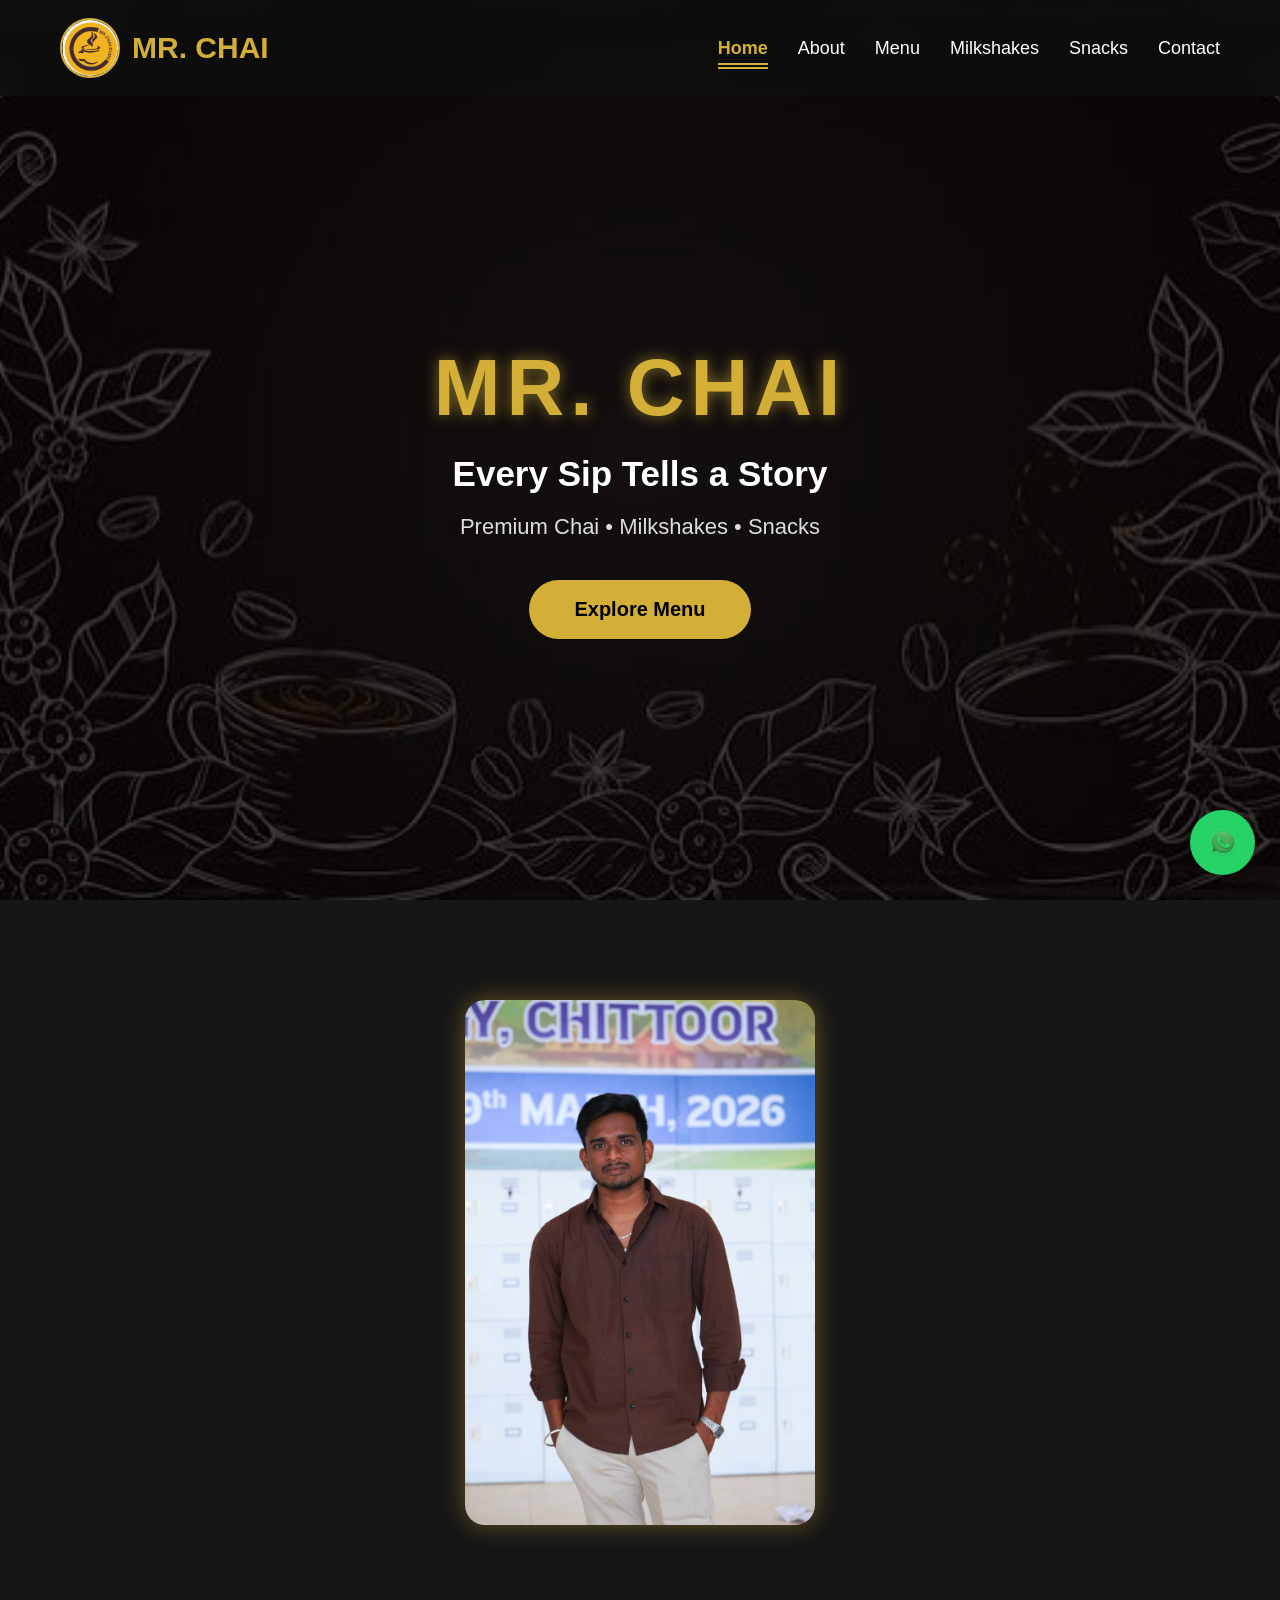
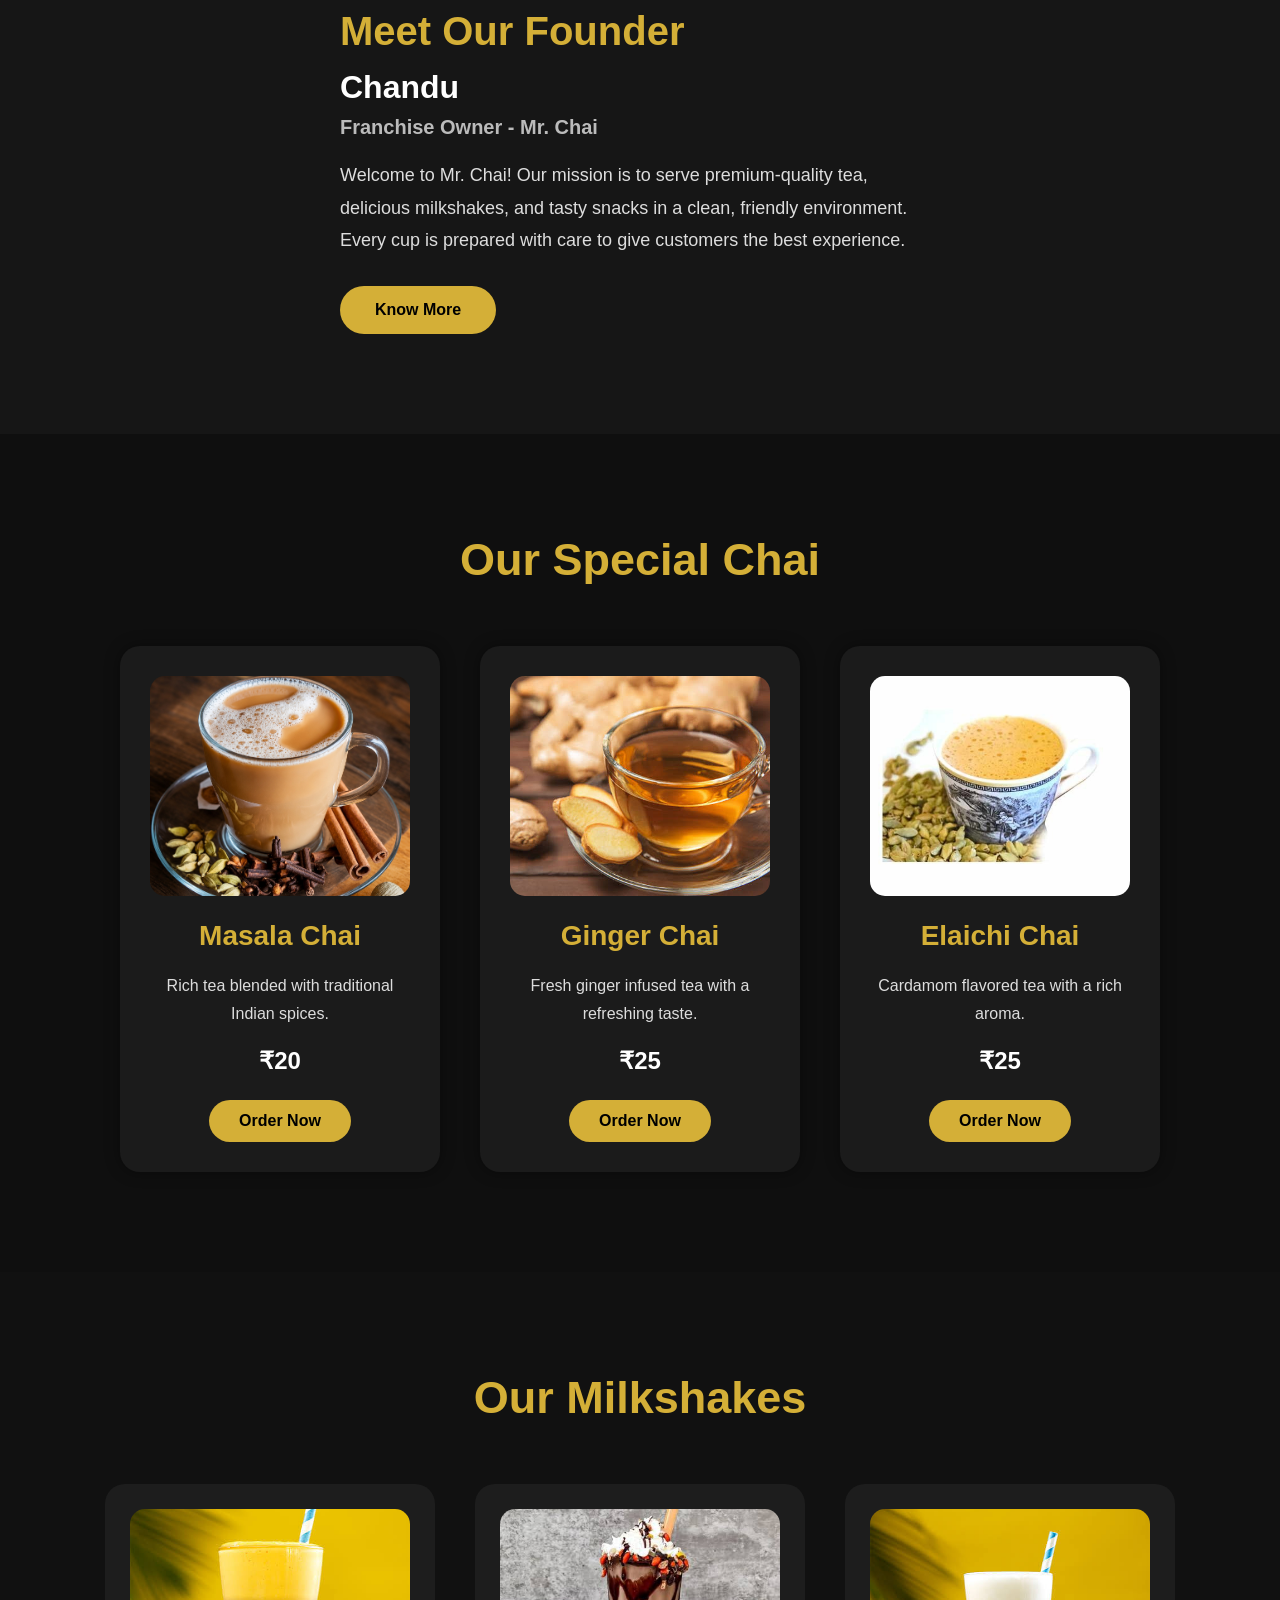
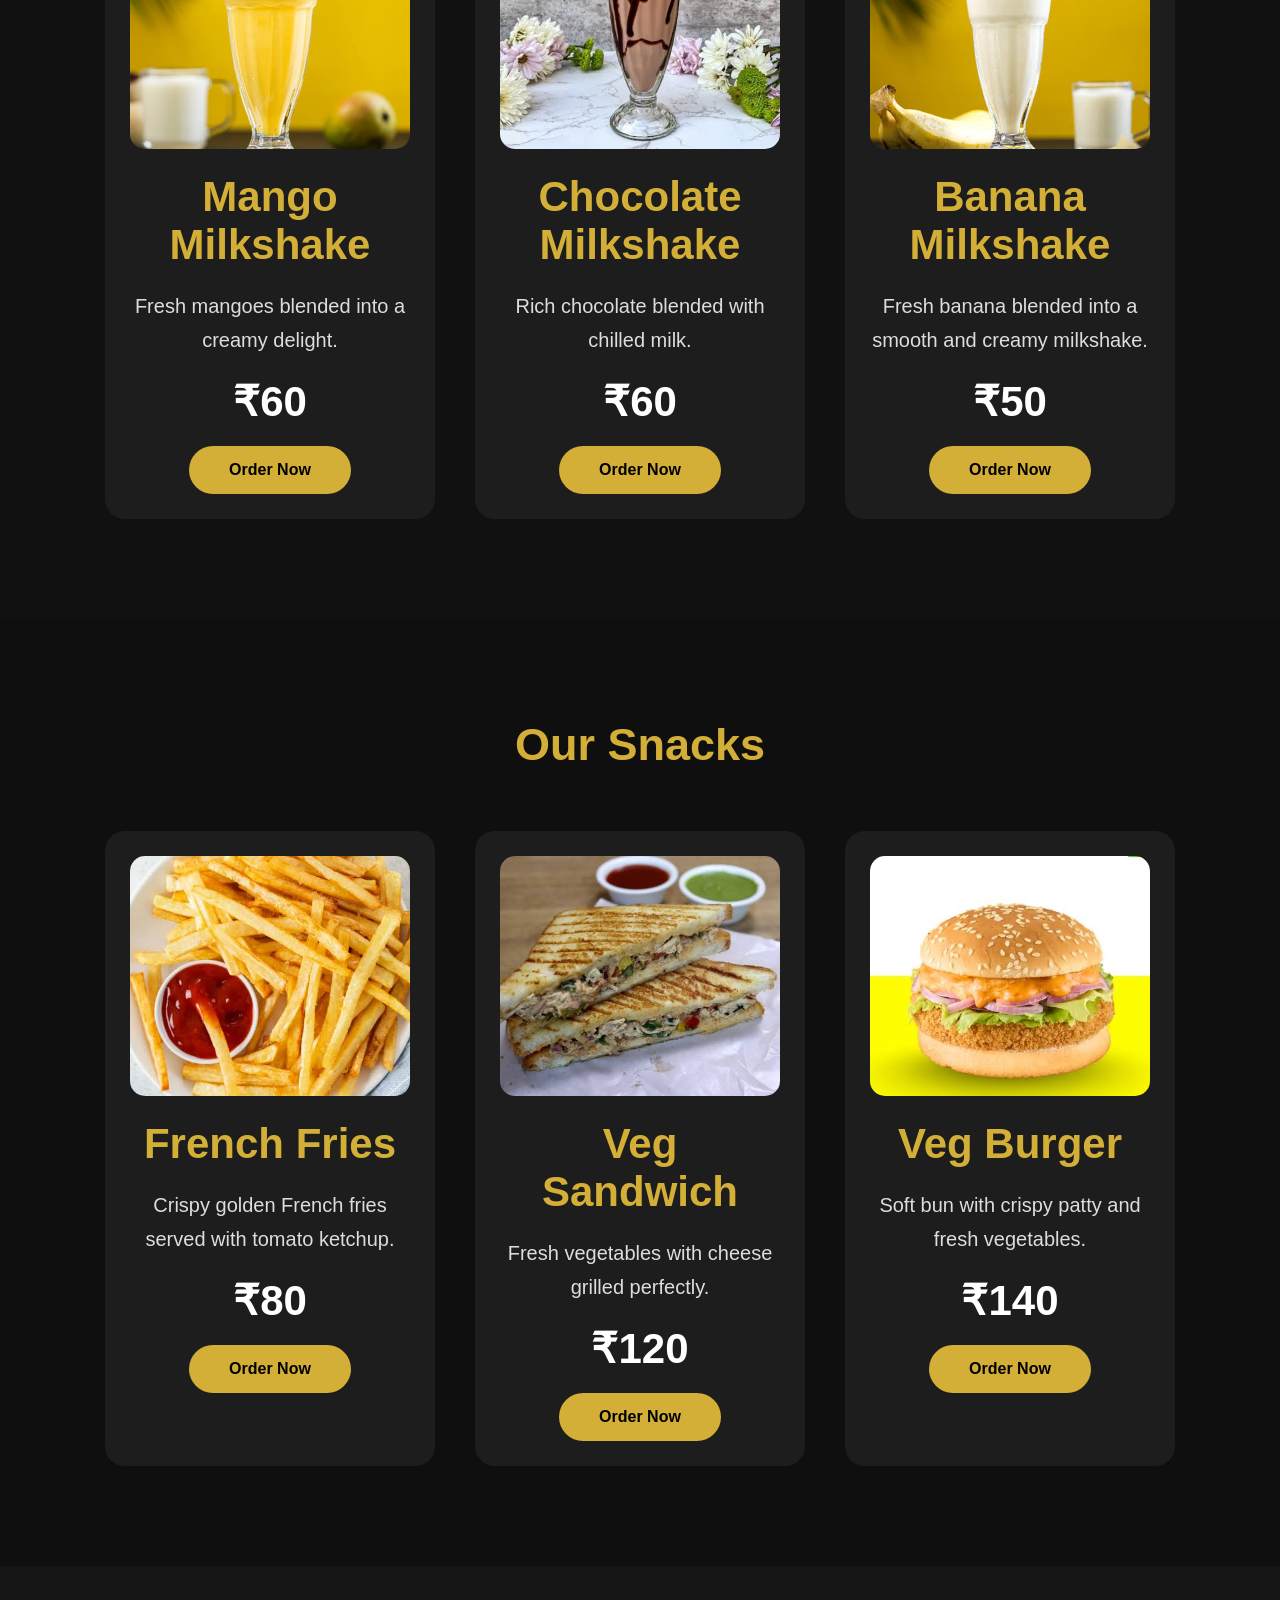
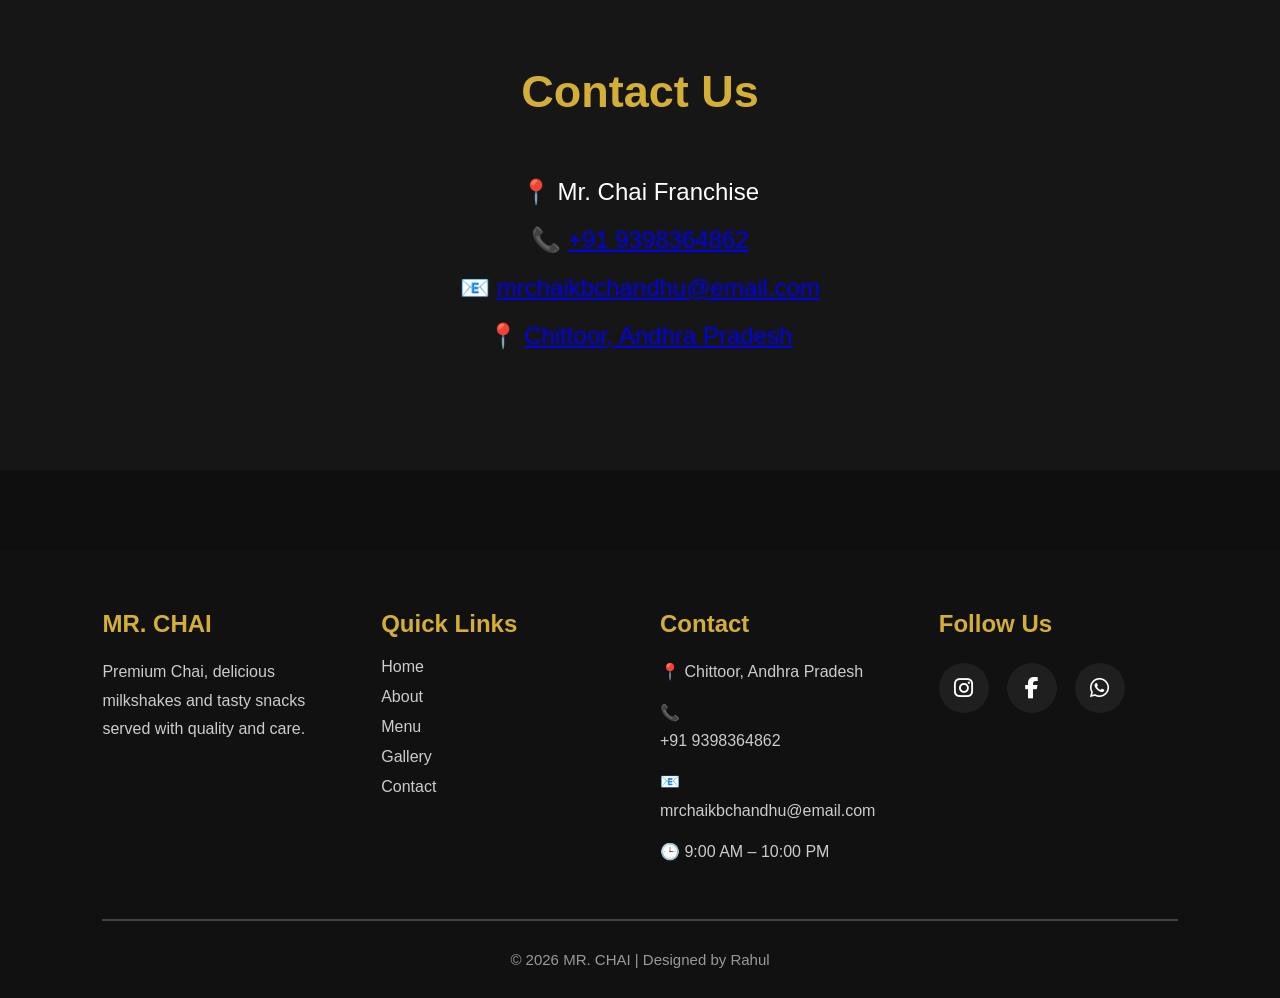
==== commit 37953139: "Updated website with latest changes" ====
--- a/index.html
+++ b/index.html
@@ -17,6 +17,7 @@
                     CSS FILE
     =========================================== -->
     <link rel="stylesheet" href="style.css">
+    <link rel="stylesheet" href="https://cdnjs.cloudflare.com/ajax/libs/font-awesome/6.7.2/css/all.min.css">
 </head>
 
 <body>
@@ -42,6 +43,9 @@
                 <img src="images/logo.png" alt="Mr. Chai Logo">
                 <span>MR. CHAI</span>
             </div>
+            <div class="menu-toggle" id="menuToggle">
+    ☰
+</div>
 
             <ul>
                 <li><a href="index.html" class="active">Home</a></li>
@@ -222,8 +226,41 @@
         <h2 class="section-title">Contact Us</h2>
 
         <p>📍 Mr. Chai Franchise</p>
-        <p>📞 +91 9398364867</p>
-        <p>📧 mrchaikbchandhu@email.com</p>
+        <p>
+
+    📞
+
+    <a href="tel:+919398364862">
+
+        +91 9398364862
+
+    </a>
+
+</p>
+        <p>
+
+    📧
+
+    <a href="mailto:mrchaikbchandhu@email.com">
+
+        mrchaikbchandhu@email.com
+
+    </a>
+
+</p>
+<p>
+
+    📍
+
+    <a href="https://maps.google.com"
+
+       target="_blank">
+
+       Chittoor, Andhra Pradesh
+
+    </a>
+
+</p>
 
     </section>
 <!-- ================= BACK TO TOP ================= -->
@@ -231,6 +268,123 @@
 <button id="backToTop" title="Back to Top">
     ↑
 </button>
+<!-- ==========================================
+            WHATSAPP BUTTON
+========================================== -->
+
+<a href="https://wa.me/919398364867?text=Hello%20Mr.%20Chai,%20I%20would%20like%20to%20place%20an%20order."
+
+class="whatsapp-float"
+
+target="_blank"
+
+title="Chat with us on WhatsApp">
+
+<img src="images/whatsapp.png"
+
+alt="WhatsApp">
+
+</a>
+<!-- ==========================================
+                PROFESSIONAL FOOTER
+========================================== -->
+
+<footer>
+
+    <div class="footer-grid">
+
+        <!-- Column 1 -->
+
+        <div class="footer-box">
+
+            <h3>MR. CHAI</h3>
+
+            <p>
+                Premium Chai, delicious milkshakes and tasty snacks
+                served with quality and care.
+            </p>
+
+        </div>
+
+        <!-- Column 2 -->
+
+        <div class="footer-box">
+
+            <h3>Quick Links</h3>
+
+            <a href="index.html">Home</a>
+
+            <a href="about.html">About</a>
+
+            <a href="menu.html">Menu</a>
+
+            <a href="gallery.html">Gallery</a>
+
+            <a href="contact.html">Contact</a>
+
+        </div>
+
+        <!-- Column 3 -->
+
+        <div class="footer-box">
+
+            <h3>Contact</h3>
+
+            <p>📍 Chittoor, Andhra Pradesh</p>
+
+            <p>
+                📞
+                <a href="tel:+919398364862">
+                    +91 9398364862
+                </a>
+            </p>
+
+            <p>
+                📧
+                <a href="mailto:mrchaikbchandhu@email.com">
+                    mrchaikbchandhu@email.com
+                </a>
+            </p>
+
+            <p>🕒 9:00 AM – 10:00 PM</p>
+
+        </div>
+
+        <!-- Column 4 -->
+
+        <div class="footer-box">
+
+            <h3>Follow Us</h3>
+
+            <div class="footer-social">
+
+                <a href="https://www.instagram.com/" target="_blank">
+                    <i class="fab fa-instagram"></i>
+                </a>
+
+                <a href="https://www.facebook.com/" target="_blank">
+                    <i class="fab fa-facebook-f"></i>
+                </a>
+
+                <a href="https://wa.me/919398364862" target="_blank">
+                    <i class="fab fa-whatsapp"></i>
+                </a>
+
+            </div>
+
+        </div>
+
+    </div>
+
+    <hr>
+
+    <p class="copyright">
+
+        © 2026 MR. CHAI | Designed by Rahul
+
+    </p>
+
+</footer>
     <!-- ==========================================
                     JAVASCRIPT
     =========================================== -->
--- a/style.css
+++ b/style.css
@@ -1280,11 +1280,11 @@
 
 }
 
-.gallery-grid img:hover {
-
-    transform: scale(1.05);
-
-    box-shadow: 0 0 25px rgba(212,175,55,.45);
+.gallery-grid img:hover{
+
+    transform:scale(1.06);
+
+    box-shadow:0 15px 35px rgba(212,175,55,.45);
 
 }
 
@@ -1633,7 +1633,13 @@
 
     transform: translateY(40px);
 
-    transition: all .8s ease;
+    transition:
+transform .45s ease,
+opacity .35s ease,
+width .45s ease,
+height .45s ease,
+left .45s ease,
+top .45s ease;
 
 }
 
@@ -1644,181 +1650,184 @@
     transform: translateY(0);
 
 }
-/*====================================================
-                IMAGE MODAL
-====================================================*/
-
-/*====================================================
-                IMAGE MODAL
-====================================================*/
+/* ==========================================
+        PROFESSIONAL IMAGE LIGHTBOX
+========================================== */
 
 .image-modal{
-
     position:fixed;
-
-    top:0;
-    left:0;
-
-    width:100%;
-    height:100%;
-
+    inset:0;
     display:none;
-
     justify-content:center;
     align-items:center;
-
-    background:rgba(0,0,0,.85);
-
+    background:rgba(0,0,0,.75);
     backdrop-filter:blur(8px);
-    -webkit-backdrop-filter:blur(8px);
-
     z-index:9999;
-
     overflow:hidden;
-
-}
-
-/*====================================================
-                MODAL IMAGE
-====================================================*/
+}
+
+.image-modal.active{
+    display:flex;
+}
 
 .modal-image{
-
-    max-width:90%;
-
-    max-height:90vh;
-
+    position:fixed;
+    max-width:85%;
+    max-height:85vh;
     width:auto;
-
     height:auto;
-
     object-fit:contain;
-
     border:4px solid #D4AF37;
-
     border-radius:18px;
-
-    box-shadow:0 0 35px rgba(212,175,55,.6);
-
-    background:white;
-
-}
-
-/*====================================================
-                CLOSE BUTTON
-====================================================*/
+    box-shadow:0 0 40px rgba(212,175,55,.6);
+    transition:all .45s ease;
+    cursor:default;
+}
 
 .close-modal{
-
-    position:absolute;
-
-    top:20px;
-
-    right:30px;
-
-    font-size:45px;
-
-    color:white;
-
+    position:fixed;
+    top:25px;
+    right:35px;
+    width:55px;
+    height:55px;
+    display:flex;
+    justify-content:center;
+    align-items:center;
+    font-size:42px;
+    color:#fff;
     cursor:pointer;
-
+    z-index:10001;
     transition:.3s;
-
-    z-index:10001;
-
 }
 
 .close-modal:hover{
-
     color:#D4AF37;
-
-    transform:scale(1.2);
-
-}/*====================================================
-                MODAL ANIMATION
-====================================================*/
-
-@keyframes fadeIn{
-
-    from{
-
-        opacity:0;
-
-    }
-
-    to{
-
-        opacity:1;
-
-    }
-
-}
-
-@keyframes zoomIn{
-
-    from{
-
-        transform:scale(.7);
-
-        opacity:0;
-
-    }
-
-    to{
-
-        transform:scale(1);
-
-        opacity:1;
-
-    }
-
-}
-body.modal-open{
-
-    overflow:hidden;
-
-}
-/*====================================================
-            MODAL NAVIGATION BUTTONS
-====================================================*/
+    transform:rotate(90deg) scale(1.15);
+}
+
+/* Previous & Next Buttons */
 
 .prev-image,
 .next-image{
-
-    position:absolute;
-
+    position:fixed;
     top:50%;
-
     transform:translateY(-50%);
-
+    width:60px;
+    height:60px;
+    border:none;
+    border-radius:50%;
+    background:rgba(255,255,255,.15);
     color:white;
-
-    font-size:55px;
-
+    font-size:36px;
     cursor:pointer;
-
-    padding:20px;
-
-    user-select:none;
-
     transition:.3s;
-
+    z-index:10001;
 }
 
 .prev-image{
-
-    left:40px;
-
+    left:30px;
 }
 
 .next-image{
-
-    right:40px;
-
+    right:30px;
 }
 
 .prev-image:hover,
 .next-image:hover{
+    background:#D4AF37;
+    color:black;
+    transform:translateY(-50%) scale(1.1);
+}
+
+/* Prevent page scrolling while popup is open */
+
+body.modal-open{
+    overflow:hidden;
+}
+/*====================================================
+                MODAL ANIMATION
+====================================================*/
+
+@keyframes fadeIn{
+
+    from{
+
+        opacity:0;
+
+    }
+
+    to{
+
+        opacity:1;
+
+    }
+
+}
+
+@keyframes zoomIn{
+
+    from{
+
+        transform:scale(.7);
+
+        opacity:0;
+
+    }
+
+    to{
+
+        transform:scale(1);
+
+        opacity:1;
+
+    }
+
+}
+body.modal-open{
+    overflow-y: auto;
+}
+
+/*====================================================
+            MODAL NAVIGATION BUTTONS
+====================================================*/
+
+.prev-image,
+.next-image{
+
+    position:absolute;
+
+    top:50%;
+
+    transform:translateY(-50%);
+
+    color:white;
+
+    font-size:55px;
+
+    cursor:pointer;
+
+    padding:20px;
+
+    user-select:none;
+
+    transition:.3s;
+
+}
+
+.prev-image{
+
+    left:40px;
+
+}
+
+.next-image{
+
+    right:40px;
+
+}
+
+.prev-image:hover,
+.next-image:hover{
 
     color:#D4AF37;
 
@@ -1865,4 +1874,631 @@
 
     }
 
+}
+/*=========================================
+            LOADING SPINNER
+=========================================*/
+
+.loading-spinner{
+
+    width:60px;
+
+    height:60px;
+
+    border:5px solid rgba(255,255,255,.2);
+
+    border-top:5px solid #D4AF37;
+
+    border-radius:50%;
+
+    animation:spin 1s linear infinite;
+
+    position:absolute;
+
+    display:none;
+
+}
+
+@keyframes spin{
+
+    from{
+
+        transform:rotate(0deg);
+
+    }
+
+    to{
+
+        transform:rotate(360deg);
+
+    }
+
+}
+/*=========================================
+        MOBILE NAVIGATION
+=========================================*/
+
+.menu-toggle{
+
+    display:none;
+
+    font-size:35px;
+
+    color:#D4AF37;
+
+    cursor:pointer;
+
+    transition:transform .3s ease;
+
+}
+
+@media (max-width:768px){
+
+    .menu-toggle{
+        display:block;
+    }
+
+    nav{
+        padding:18px 25px;
+    }
+
+    nav ul{
+
+        position:absolute;
+
+        top:100%;
+
+        left:0;
+
+        width:100%;
+
+        background:rgba(15,15,15,.95);
+
+        backdrop-filter:blur(12px);
+
+        flex-direction:column;
+
+        align-items:center;
+
+        overflow:hidden;
+
+        max-height:0;
+
+        transition:max-height .4s ease;
+
+    }
+
+   
+    nav ul li{
+
+        margin:18px 0;
+
+    }
+
+    nav ul li a{
+
+        font-size:20px;
+
+    }
+
+}
+/*=========================================
+        NAVIGATION LINKS
+=========================================*/
+
+nav ul li a{
+
+    position:relative;
+
+    color:white;
+
+    text-decoration:none;
+
+    font-size:18px;
+
+    transition:all .3s ease;
+
+}
+
+nav ul li a:hover{
+
+    color:#D4AF37;
+
+}
+
+nav ul li a.active{
+
+    color:#D4AF37;
+
+    font-weight:bold;
+
+}
+
+/*=========================================
+        UNDERLINE ANIMATION
+=========================================*/
+
+nav ul li a::after{
+
+    content:"";
+
+    position:absolute;
+
+    left:0;
+
+    bottom:-6px;
+
+    width:0;
+
+    height:2px;
+
+    background:#D4AF37;
+
+    transition:width .3s ease;
+
+}
+
+nav ul li a:hover::after,
+
+nav ul li a.active::after{
+
+    width:100%;
+
+}
+/*=========================================
+        NAVIGATION SCROLL EFFECT
+=========================================*/
+
+nav{
+
+    transition:all .3s ease;
+
+}
+
+nav.scrolled{
+
+    padding:12px 60px;
+
+    background:rgba(15,15,15,.96);
+
+    box-shadow:0 8px 25px rgba(0,0,0,.4);
+
+}
+/*=========================================
+        LOGO ANIMATION
+=========================================*/
+
+.logo{
+
+    transition:transform .3s ease;
+
+}
+
+.logo:hover{
+
+    transform:scale(1.05);
+
+}
+
+.logo img{
+
+    transition:transform .4s ease;
+
+}
+
+.logo:hover img{
+
+    transform:rotate(8deg);
+
+}
+/*====================================================
+            FLOATING WHATSAPP BUTTON
+====================================================*/
+
+.whatsapp-float{
+
+    position:fixed;
+
+    bottom:25px;
+
+    right:25px;
+
+    width:65px;
+
+    height:65px;
+
+    background:#25D366;
+
+    border-radius:50%;
+
+    display:flex;
+
+    justify-content:center;
+
+    align-items:center;
+
+    box-shadow:0 8px 25px rgba(0,0,0,.3);
+
+    z-index:999;
+
+    transition:all .3s ease;
+
+}
+
+.whatsapp-float img{
+
+    width:36px;
+
+    height:36px;
+
+}
+
+.whatsapp-float:hover{
+
+    transform:scale(1.15);
+
+    box-shadow:0 0 25px rgba(37,211,102,.7);
+
+}
+/*====================================================
+            WHATSAPP PULSE
+====================================================*/
+
+@keyframes whatsappPulse{
+
+    0%{
+
+        box-shadow:0 0 0 0 rgba(37,211,102,.7);
+
+    }
+
+    70%{
+
+        box-shadow:0 0 0 18px rgba(37,211,102,0);
+
+    }
+
+    100%{
+
+        box-shadow:0 0 0 0 rgba(37,211,102,0);
+
+    }
+
+}
+
+.whatsapp-float{
+
+    animation:whatsappPulse 2s infinite;
+
+}
+/*=========================================
+            PROFESSIONAL FOOTER
+=========================================*/
+
+footer{
+
+    background:#111;
+
+    color:white;
+
+    padding:60px 8% 30px;
+
+    margin-top:80px;
+
+}
+
+.footer-grid{
+
+    display:grid;
+
+    grid-template-columns:repeat(4,1fr);
+
+    gap:40px;
+
+}
+
+.footer-box h3{
+
+    color:#D4AF37;
+
+    margin-bottom:20px;
+
+    font-size:24px;
+
+}
+
+.footer-box p{
+
+    color:#ccc;
+
+    line-height:1.8;
+
+    margin-bottom:12px;
+
+}
+
+.footer-box a{
+
+    display:block;
+
+    color:#ccc;
+
+    text-decoration:none;
+
+    margin-bottom:12px;
+
+    transition:.3s;
+
+}
+
+.footer-box a:hover{
+
+    color:#D4AF37;
+
+    padding-left:8px;
+
+}
+
+.footer-social{
+
+    display:flex;
+
+    gap:18px;
+
+    margin-top:25px;
+
+}
+
+.footer-social a{
+
+    width:50px;
+
+    height:50px;
+
+    display:flex;
+
+    justify-content:center;
+
+    align-items:center;
+
+    background:#1f1f1f;
+
+    color:white;
+
+    border-radius:50%;
+
+    text-decoration:none;
+
+    font-size:22px;
+
+    transition:.35s ease;
+
+}
+
+.footer-social a:hover{
+
+    background:#D4AF37;
+
+    color:black;
+
+    transform:translateY(-6px) scale(1.08);
+
+}
+
+footer hr{
+
+    margin:40px 0 20px;
+
+    border:.5px solid rgba(255,255,255,.2);
+
+}
+
+.copyright{
+
+    text-align:center;
+
+    color:#999;
+
+}
+
+/*=========================================
+        RESPONSIVE FOOTER
+=========================================*/
+
+@media(max-width:900px){
+
+    .footer-grid{
+
+        grid-template-columns:1fr 1fr;
+
+    }
+
+}
+
+@media(max-width:600px){
+
+    .footer-grid{
+
+        grid-template-columns:1fr;
+
+        text-align:center;
+
+    }
+
+    .footer-social{
+
+        justify-content:center;
+
+    }
+
+}
+/*=========================================
+            CONTACT PAGE
+=========================================*/
+
+.contact-page{
+
+    padding:120px 8% 80px;
+
+    background:#161616;
+
+    color:white;
+
+}
+
+.contact-page h1{
+
+    text-align:center;
+
+    font-size:50px;
+
+    color:#D4AF37;
+
+    margin-bottom:20px;
+
+}
+
+.contact-subtitle{
+
+    text-align:center;
+
+    color:#ccc;
+
+    margin-bottom:60px;
+
+    font-size:20px;
+
+}
+
+.contact-container{
+
+    display:grid;
+
+    grid-template-columns:1fr 1fr;
+
+    gap:60px;
+
+}
+
+.contact-info{
+
+    background:#1d1d1d;
+
+    padding:40px;
+
+    border-radius:20px;
+
+}
+
+.contact-info h2{
+
+    color:#D4AF37;
+
+    margin-bottom:25px;
+
+}
+
+.contact-info p{
+
+    margin:20px 0;
+
+    font-size:18px;
+
+    color:#ddd;
+
+}
+
+.contact-info i{
+
+    color:#D4AF37;
+
+    margin-right:10px;
+
+}
+
+.contact-form{
+
+    background:#1d1d1d;
+
+    padding:40px;
+
+    border-radius:20px;
+
+}
+
+.contact-form h2{
+
+    color:#D4AF37;
+
+    margin-bottom:25px;
+
+}
+
+.contact-form input,
+.contact-form textarea{
+
+    width:100%;
+
+    padding:16px;
+
+    margin-bottom:20px;
+
+    border:none;
+
+    border-radius:10px;
+
+    background:#2b2b2b;
+
+    color:white;
+
+    font-size:16px;
+
+}
+
+.contact-form input:focus,
+.contact-form textarea:focus{
+
+    outline:2px solid #D4AF37;
+
+}
+
+.contact-form button{
+
+    width:100%;
+
+    padding:16px;
+
+    border:none;
+
+    border-radius:40px;
+
+    background:#D4AF37;
+
+    color:black;
+
+    font-size:18px;
+
+    font-weight:bold;
+
+    cursor:pointer;
+
+    transition:.3s;
+
+}
+
+.contact-form button:hover{
+
+    background:white;
+
+    transform:translateY(-3px);
+
+}
+@media(max-width:900px){
+
+    .contact-container{
+
+        grid-template-columns:1fr;
+
+    }
+
 }
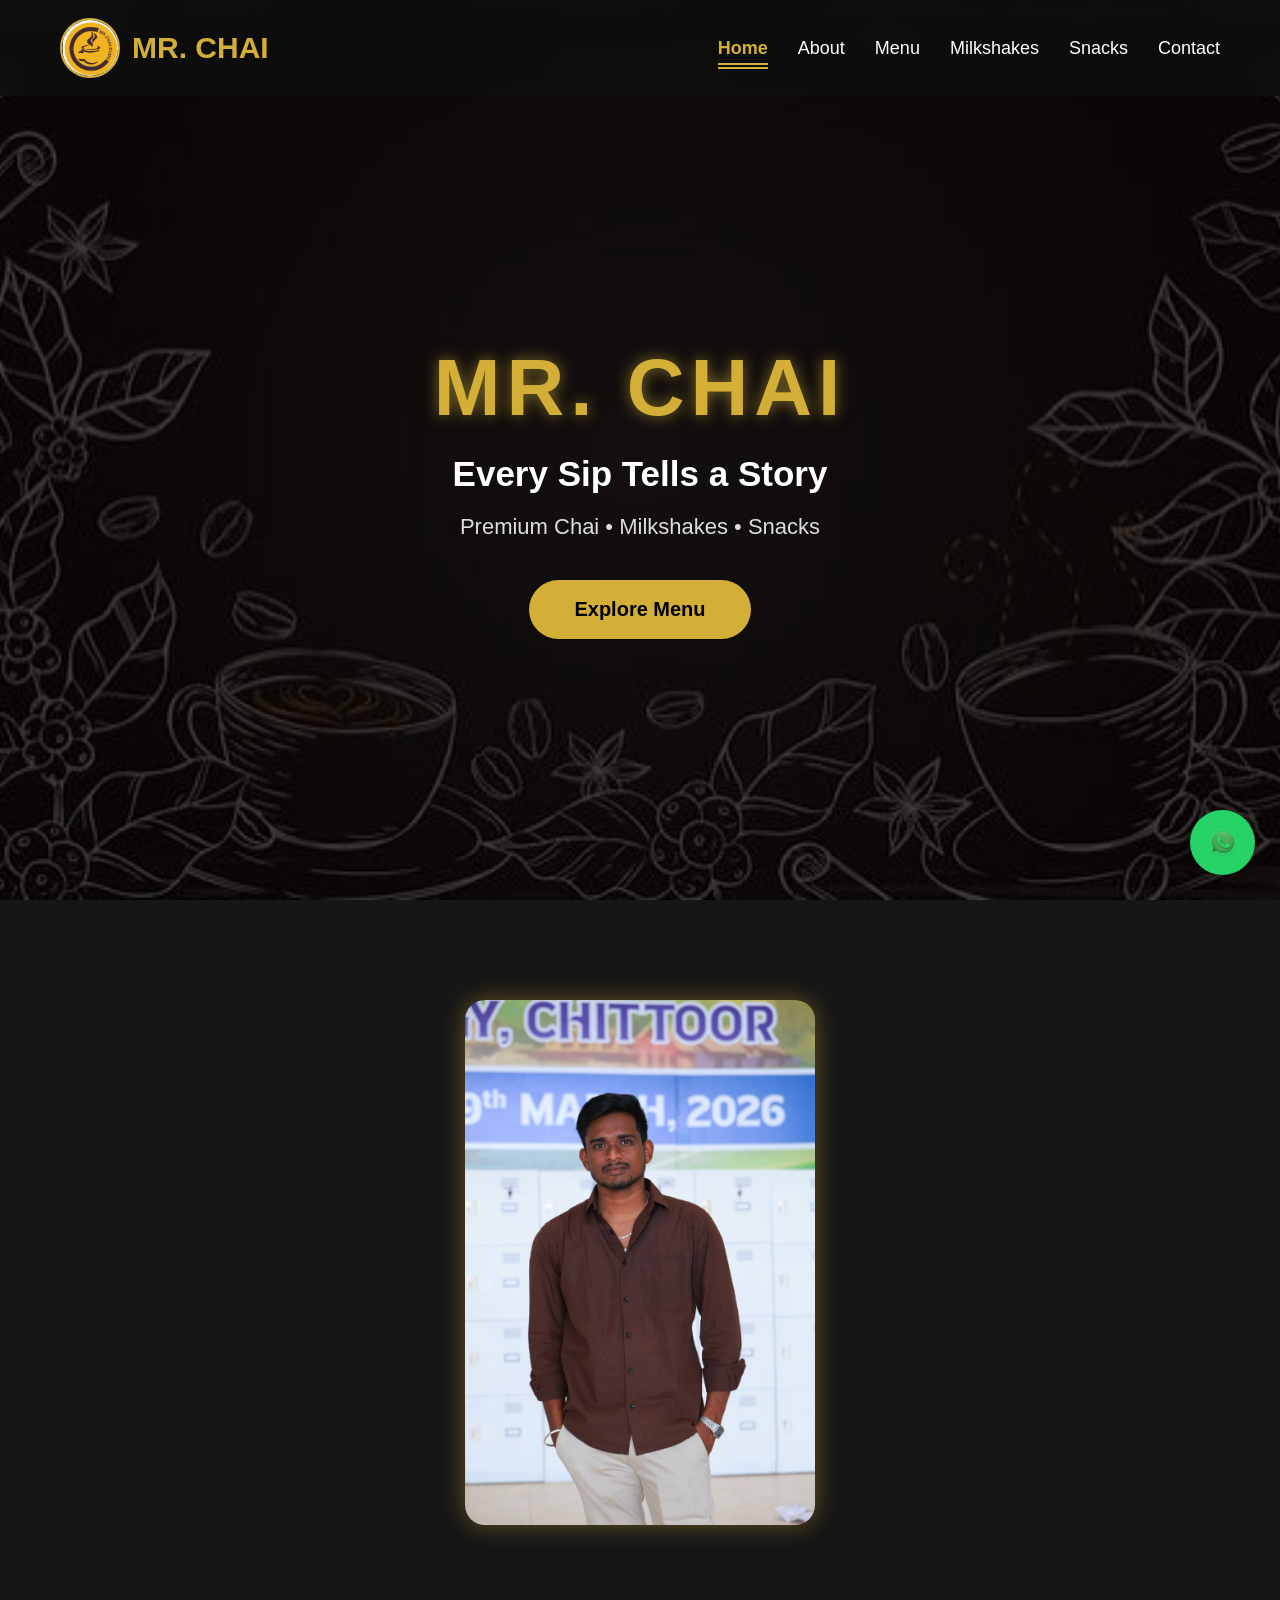
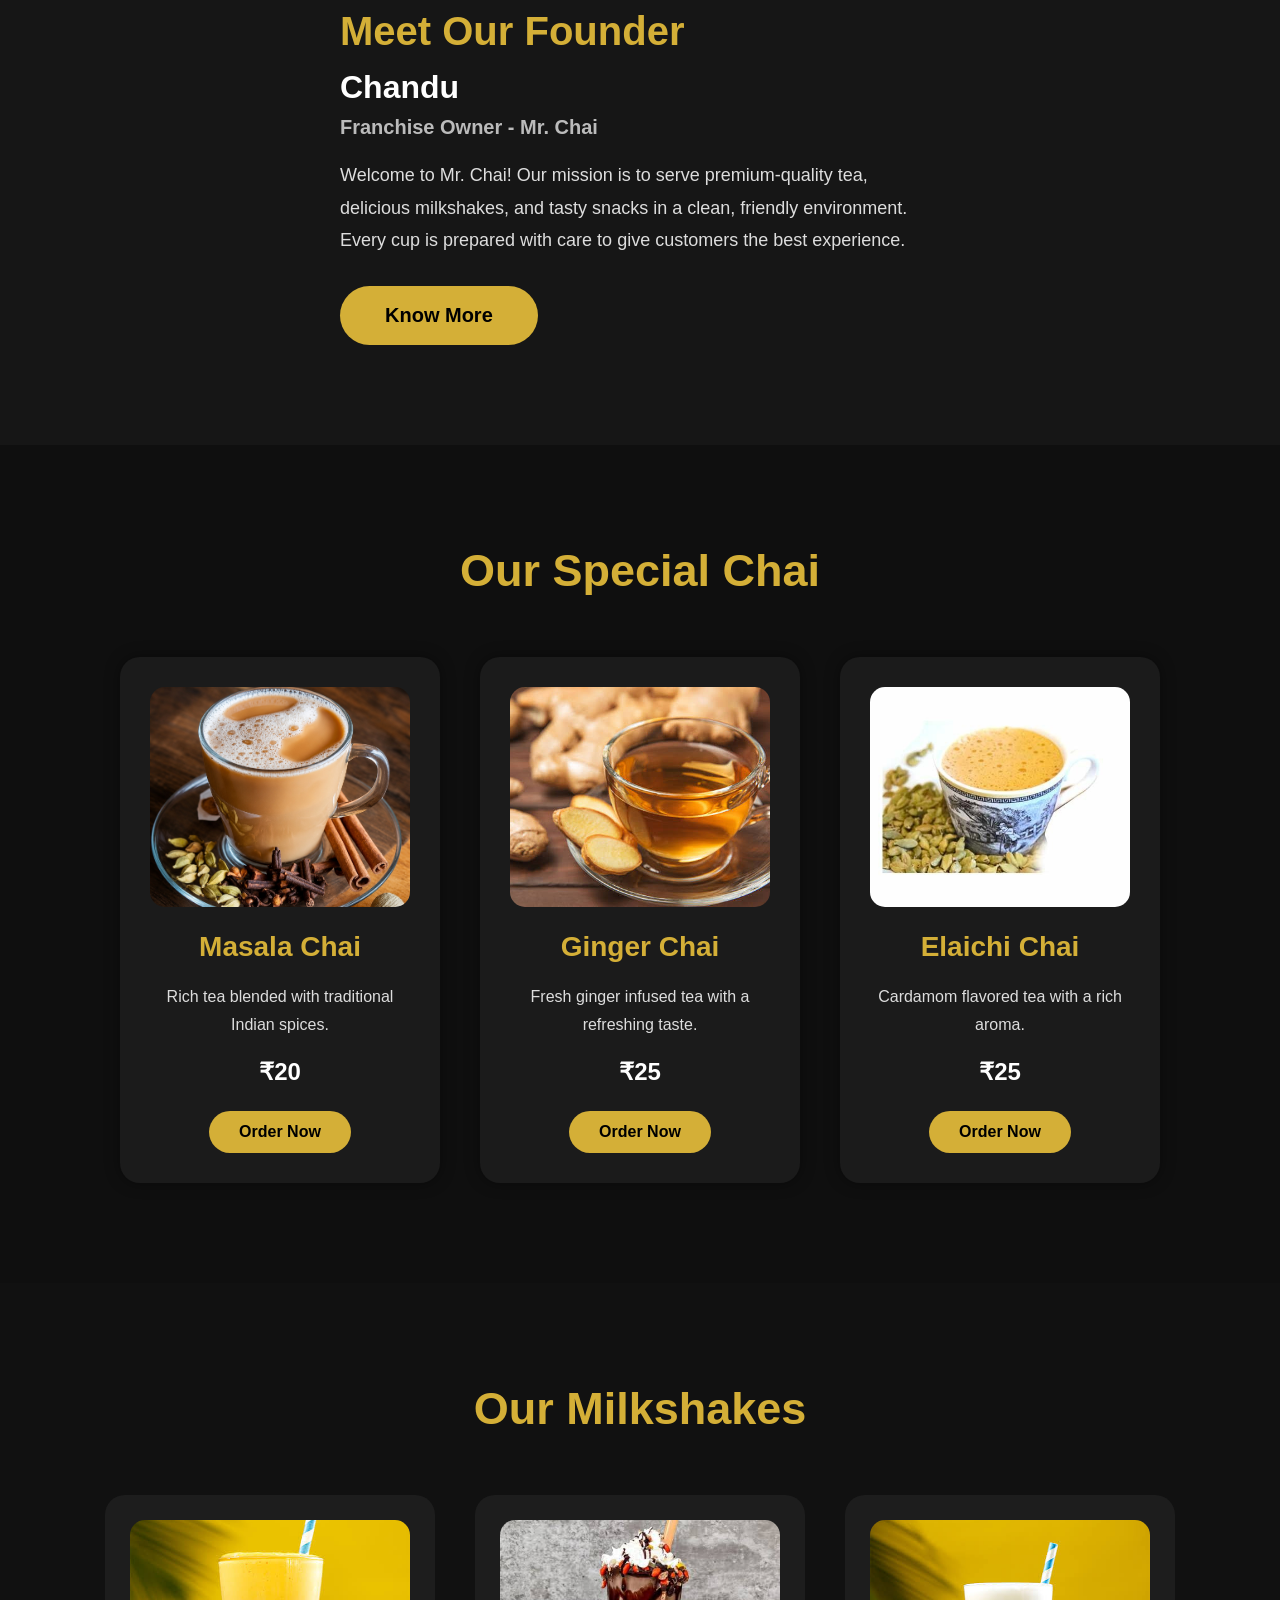
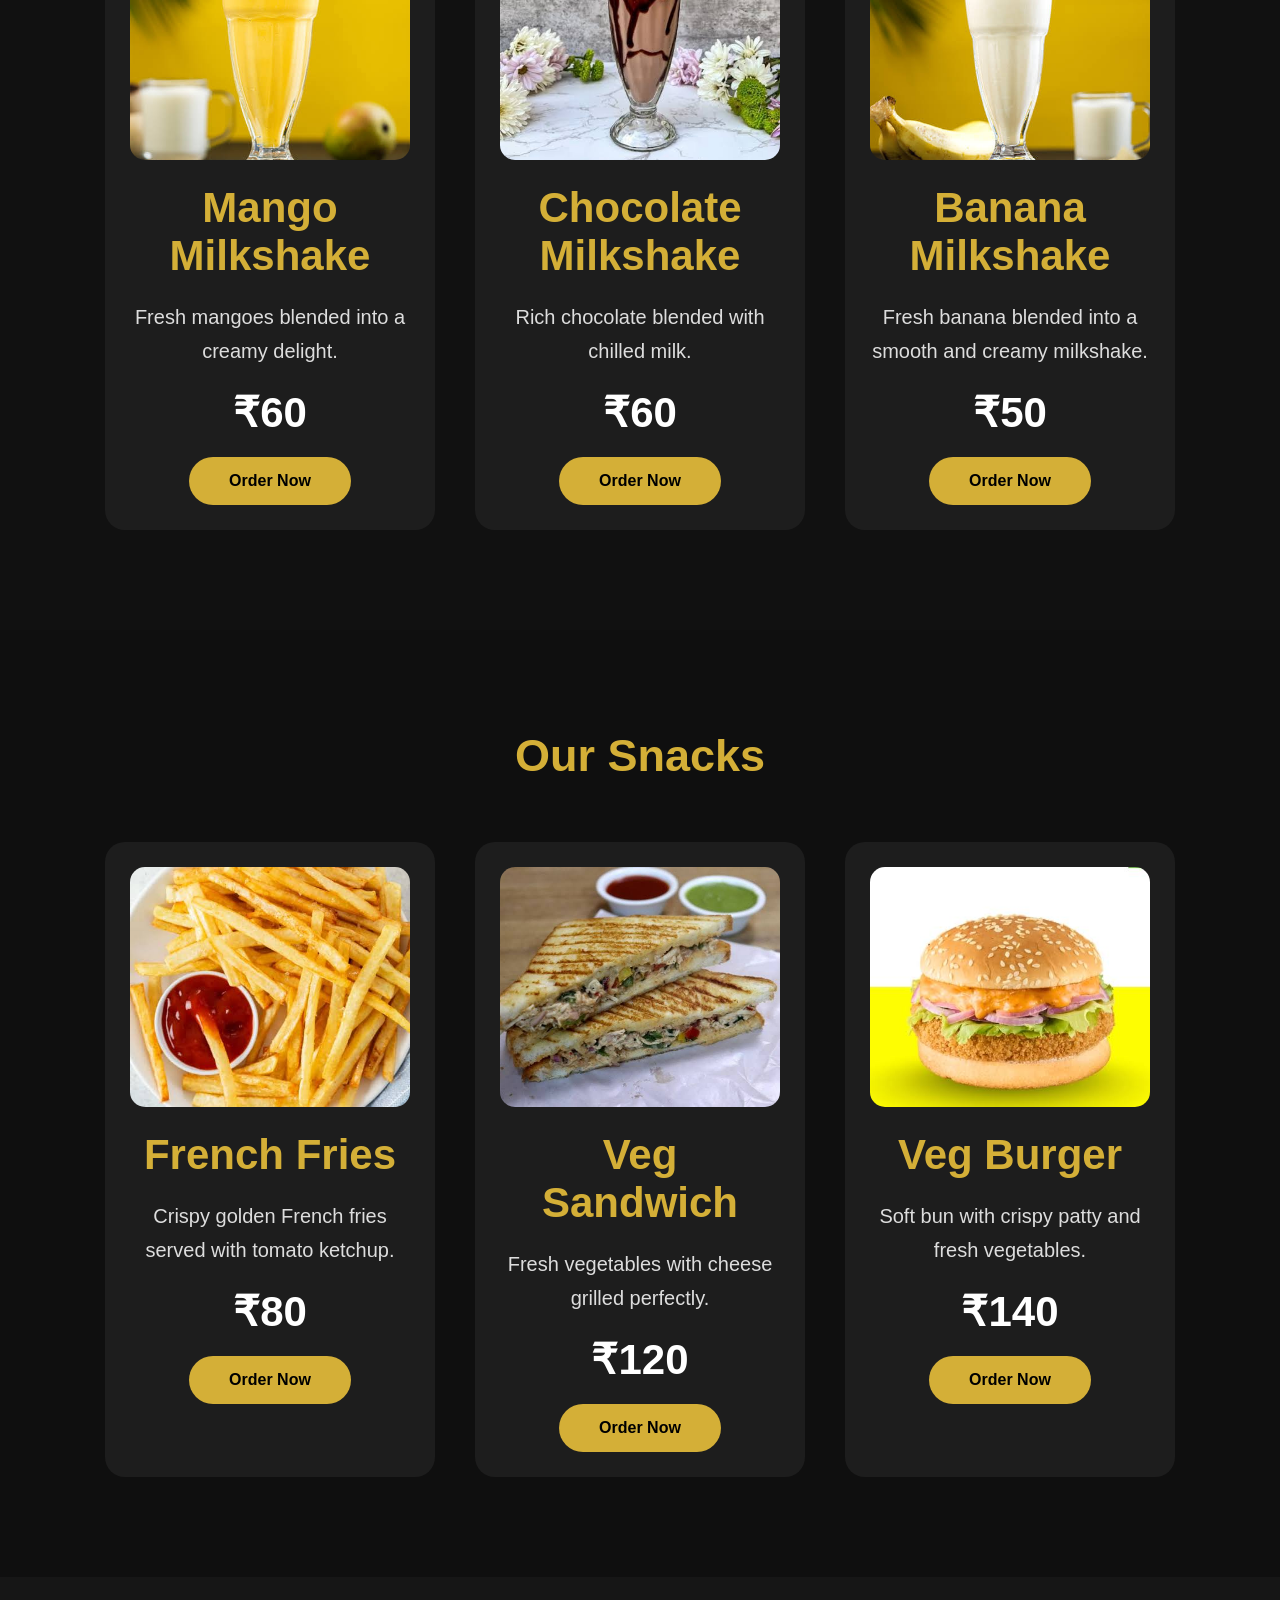
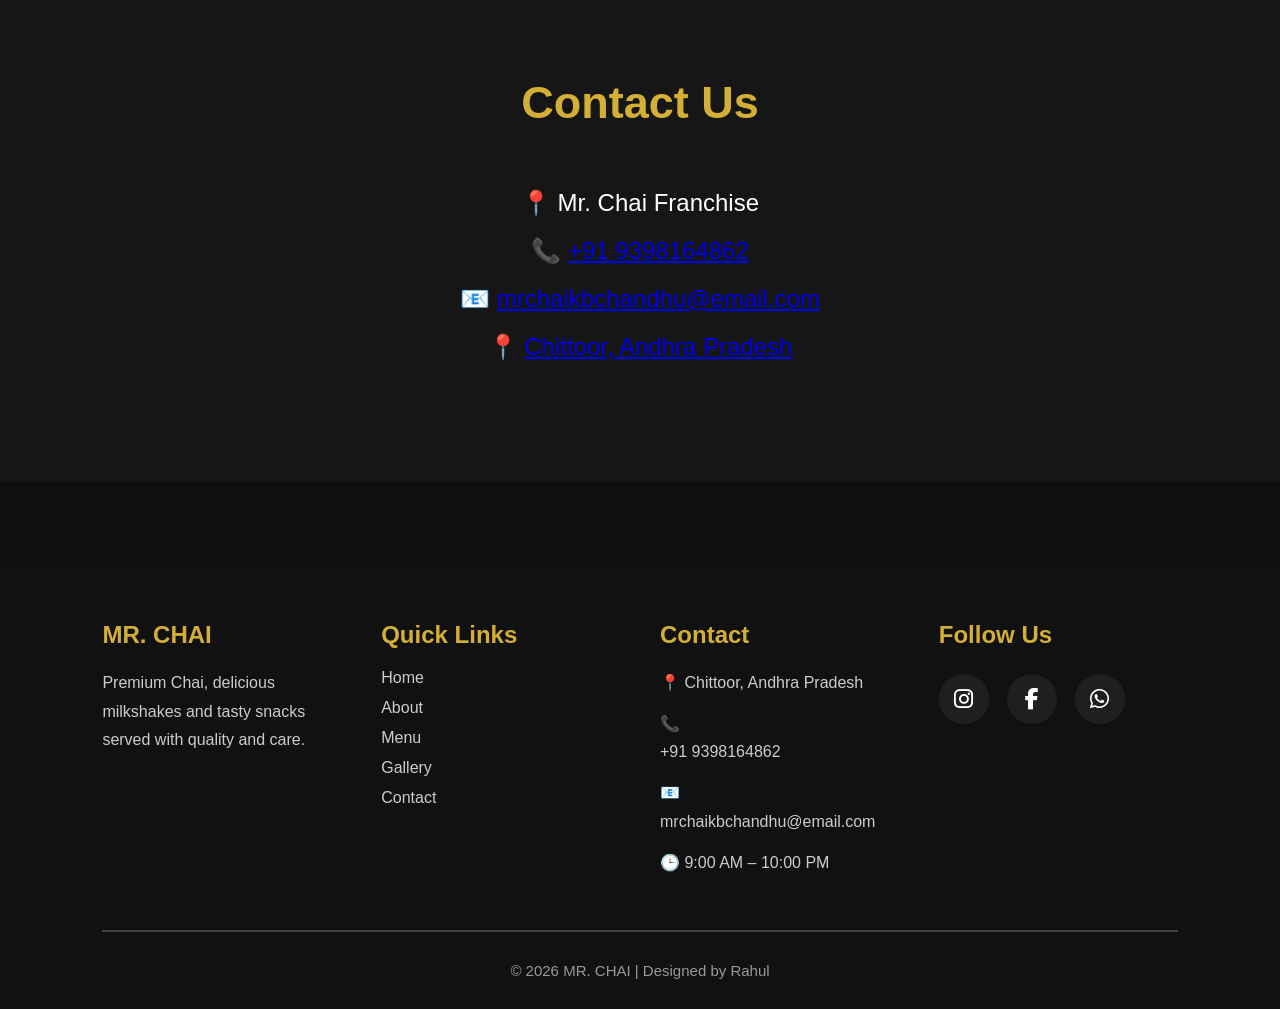
==== commit 5e323e35: "Updated website with latest changes" ====
--- a/index.html
+++ b/index.html
@@ -2,22 +2,57 @@
 <html lang="en">
 
 <head>
-    <!-- ==========================================
-                    META INFORMATION
-    =========================================== -->
+
     <meta charset="UTF-8">
+
     <meta name="viewport" content="width=device-width, initial-scale=1.0">
 
-    <!-- ==========================================
-                    WEBSITE TITLE
-    =========================================== -->
-    <title>Mr. Chai</title>
-
-    <!-- ==========================================
-                    CSS FILE
-    =========================================== -->
+    <title>MR. CHAI | Premium Chai, Milkshakes & Snacks in Chittoor</title>
+
+    <meta name="description"
+          content="Visit MR. CHAI in Chittoor for premium chai, delicious milkshakes, tasty snacks, and a relaxing café experience.">
+
+    <meta name="keywords"
+          content="MR CHAI, Chittoor Tea Shop, Chai, Milkshakes, Snacks, Cafe, Tea, Coffee">
+
+    <meta name="author"
+          content="Rahul">
+
+    <meta name="robots"
+          content="index, follow">
+
+    <link rel="icon"
+          type="image/png"
+          href="images/favicon.png">
+
+    <!-- Open Graph -->
+
+    <meta property="og:title"
+          content="MR. CHAI">
+
+    <meta property="og:description"
+          content="Premium Chai • Milkshakes • Snacks">
+
+    <meta property="og:image"
+          content="images/logo.png">
+
+    <meta property="og:type"
+          content="website">
+
+    <meta property="og:url"
+          content="https://mrahul1825.github.io/mr-chai-kb/">
+          <meta name="theme-color" content="#D4AF37">
+    <link rel="canonical"
+href="https://mrahul1825.github.io/mr-chai-kb/">
+<meta property="og:image" content="images/logo.png">
+
+    <!-- CSS -->
+
     <link rel="stylesheet" href="style.css">
-    <link rel="stylesheet" href="https://cdnjs.cloudflare.com/ajax/libs/font-awesome/6.7.2/css/all.min.css">
+
+    <link rel="stylesheet"
+          href="https://cdnjs.cloudflare.com/ajax/libs/font-awesome/6.7.2/css/all.min.css">
+
 </head>
 
 <body>
@@ -27,7 +62,7 @@
     =========================================== -->
     <div id="loader">
         <div class="loader-content">
-            <img src="images/logo.png" alt="Mr. Chai Logo">
+            <img src="images/logo.png" alt="Mr. Chai">
             <h1>MR. CHAI</h1>
             <p>Brewing Happiness...</p>
         </div>
@@ -40,7 +75,7 @@
         <nav>
 
             <div class="logo">
-                <img src="images/logo.png" alt="Mr. Chai Logo">
+                <img src="images/logo.png" alt="Mr. Chai Logo" loading="lazy">
                 <span>MR. CHAI</span>
             </div>
             <div class="menu-toggle" id="menuToggle">
@@ -77,7 +112,7 @@
     <section id="about" class="owner">
 
         <div class="owner-image">
-            <img src="images/kb.jpeg" alt="Owner">
+            <img src="images/kb.jpeg" alt="Owner" loading="lazy">
         </div>
 
         <div class="owner-text">
@@ -92,7 +127,7 @@
                 the best experience.
             </p>
 
-            <a href="#" class="owner-btn">Know More</a>
+            <a href="about.html" class="btn">Know More</a>
         </div>
         
 
@@ -109,7 +144,7 @@
 
             <!-- Masala Chai Card -->
             <div class="menu-card">
-                <img src="images/masala.jpg" alt="Masala Chai">
+                <img src="images/masala.jpg" alt="Masala Chai" loading="lazy">
                 <h3>Masala Chai</h3>
                 <p>Rich tea blended with traditional Indian spices.</p>
                 <span>₹20</span>
@@ -118,7 +153,7 @@
 
             <!-- Ginger Chai Card -->
             <div class="menu-card">
-                <img src="images/ginger.jpg" alt="Ginger Chai">
+                <img src="images/ginger.jpg" alt="Ginger Chai"  loading="lazy">
                 <h3>Ginger Chai</h3>
                 <p>Fresh ginger infused tea with a refreshing taste.</p>
                 <span>₹25</span>
@@ -127,7 +162,7 @@
 
             <!-- Elaichi Chai Card -->
             <div class="menu-card">
-                <img src="images/elaichi.jpg" alt="Elaichi Chai">
+                <img src="images/elaichi.jpg" alt="Elaichi Chai" loading="lazy">    
                 <h3>Elaichi Chai</h3>
                 <p>Cardamom flavored tea with a rich aroma.</p>
                 <span>₹25</span>
@@ -149,7 +184,7 @@
 
             <!-- Mango Milkshake -->
             <div class="milkshake-card">
-                <img src="images/mangomilkshake.jpg" alt="Mango Milkshake">
+                <img src="images/mangomilkshake.jpg" alt="Mango Milkshake" loading="lazy">
                 <h3>Mango Milkshake</h3>
                 <p>Fresh mangoes blended into a creamy delight.</p>
                 <span>₹60</span>
@@ -158,7 +193,7 @@
 
             <!-- Chocolate Milkshake -->
             <div class="milkshake-card">
-                <img src="images/chocolatemilkshake.jpg" alt="Chocolate Milkshake">
+                <img src="images/chocolatemilkshake.jpg" alt="Chocolate Milkshake"  loading="lazy">
                 <h3>Chocolate Milkshake</h3>
                 <p>Rich chocolate blended with chilled milk.</p>
                 <span>₹60</span>
@@ -167,7 +202,7 @@
 
             <!-- Banana Milkshake -->
             <div class="milkshake-card">
-                <img src="images/bananamilkshake.jpg" alt="Banana Milkshake">
+                <img src="images/bananamilkshake.jpg" alt="Banana Milkshake"  loading="lazy">
                 <h3>Banana Milkshake</h3>
                 <p>Fresh banana blended into a smooth and creamy milkshake.</p>
                 <span>₹50</span>
@@ -189,7 +224,7 @@
 
             <!-- French Fries -->
             <div class="snack-card">
-                <img src="images/frenchfries.jpg" alt="French Fries">
+                <img src="images/frenchfries.jpg" alt="French Fries" loading="lazy">
                 <h3>French Fries</h3>
                 <p>Crispy golden French fries served with tomato ketchup.</p>
                 <span>₹80</span>
@@ -198,7 +233,7 @@
 
             <!-- Veg Sandwich -->
             <div class="snack-card">
-                <img src="images/sandwich.jpg" alt="Veg Sandwich">
+                <img src="images/sandwich.jpg" alt="Veg Sandwich" loading="lazy">
                 <h3>Veg Sandwich</h3>
                 <p>Fresh vegetables with cheese grilled perfectly.</p>
                 <span>₹120</span>
@@ -207,7 +242,7 @@
 
             <!-- Veg Burger -->
             <div class="snack-card">
-                <img src="images/burger.jpg" alt="Veg Burger">
+                <img src="images/burger.jpg" alt="Veg Burger" loading="lazy">
                 <h3>Veg Burger</h3>
                 <p>Soft bun with crispy patty and fresh vegetables.</p>
                 <span>₹140</span>
@@ -230,9 +265,9 @@
 
     📞
 
-    <a href="tel:+919398364862">
-
-        +91 9398364862
+    <a href="tel:+919398164862  ">
+
+        +91 9398164862
 
     </a>
 
@@ -272,7 +307,7 @@
             WHATSAPP BUTTON
 ========================================== -->
 
-<a href="https://wa.me/919398364867?text=Hello%20Mr.%20Chai,%20I%20would%20like%20to%20place%20an%20order."
+<a href="https://wa.me/919398164862?text=Hello%20Mr.%20Chai,%20I%20would%20like%20to%20place%20an%20order."
 
 class="whatsapp-float"
 
@@ -282,7 +317,7 @@
 
 <img src="images/whatsapp.png"
 
-alt="WhatsApp">
+alt="WhatsApp" loading="lazy">
 
 </a>
 <!-- ==========================================
@@ -334,8 +369,8 @@
 
             <p>
                 📞
-                <a href="tel:+919398364862">
-                    +91 9398364862
+                <a href="tel:+919398164862">
+                    +91 9398164862
                 </a>
             </p>
 
@@ -366,7 +401,7 @@
                     <i class="fab fa-facebook-f"></i>
                 </a>
 
-                <a href="https://wa.me/919398364862" target="_blank">
+                <a href="https://wa.me/919398164862" target="_blank">
                     <i class="fab fa-whatsapp"></i>
                 </a>
 
--- a/style.css
+++ b/style.css
@@ -2337,85 +2337,25 @@
 =========================================*/
 
 .contact-page{
-
     padding:120px 8% 80px;
-
-    background:#161616;
-
-    color:white;
-
-}
-
-.contact-page h1{
-
+    background:#0f0f0f;
+}
+
+.contact-heading{
     text-align:center;
-
-    font-size:50px;
-
+    margin-bottom:60px;
+}
+
+.contact-heading h1{
     color:#D4AF37;
-
-    margin-bottom:20px;
-
-}
-
-.contact-subtitle{
-
-    text-align:center;
-
-    color:#ccc;
-
-    margin-bottom:60px;
-
+    font-size:52px;
+    margin-bottom:15px;
+}
+
+.contact-heading p{
+    color:#cccccc;
     font-size:20px;
-
-}
-
-.contact-container{
-
-    display:grid;
-
-    grid-template-columns:1fr 1fr;
-
-    gap:60px;
-
-}
-
-.contact-info{
-
-    background:#1d1d1d;
-
-    padding:40px;
-
-    border-radius:20px;
-
-}
-
-.contact-info h2{
-
-    color:#D4AF37;
-
-    margin-bottom:25px;
-
-}
-
-.contact-info p{
-
-    margin:20px 0;
-
-    font-size:18px;
-
-    color:#ddd;
-
-}
-
-.contact-info i{
-
-    color:#D4AF37;
-
-    margin-right:10px;
-
-}
-
+}
 .contact-form{
 
     background:#1d1d1d;
@@ -2501,4 +2441,319 @@
 
     }
 
-}+}
+/*=========================================
+            GOOGLE MAP
+=========================================*/
+
+.map-section{
+
+    padding:80px 8%;
+
+    background:#161616;
+
+    text-align:center;
+
+}
+
+.map-section h2{
+
+    color:#D4AF37;
+
+    font-size:42px;
+
+    margin-bottom:35px;
+
+}
+
+.map-section iframe{
+
+    width:100%;
+
+    height:450px;
+
+    border:none;
+
+    border-radius:20px;
+
+    box-shadow:0 0 25px rgba(0,0,0,.4);
+
+}
+
+.direction-btn{
+
+    display:inline-block;
+
+    margin-top:35px;
+
+    padding:15px 40px;
+
+    background:#D4AF37;
+
+    color:black;
+
+    text-decoration:none;
+
+    border-radius:40px;
+
+    font-weight:bold;
+
+    transition:.3s;
+
+}
+
+.direction-btn:hover{
+
+    background:white;
+
+    transform:translateY(-5px);
+
+}
+/*=========================================
+            CONTACT PAGE
+=========================================*/
+
+.contact-page{
+    padding:120px 8% 80px;
+    background:#0f0f0f;
+}
+
+.contact-heading{
+    text-align:center;
+    margin-bottom:60px;
+}
+
+.contact-heading h1{
+    color:#D4AF37;
+    font-size:52px;
+    margin-bottom:15px;
+}
+
+.contact-heading p{
+    color:#cccccc;
+    font-size:20px;
+}
+
+/*=========================================
+        CONTACT TOP SECTION
+=========================================*/
+
+.contact-top{
+    display:grid;
+    grid-template-columns:380px 1fr;
+    gap:40px;
+    align-items:stretch;
+}
+
+@media(max-width:900px){
+    .contact-top{
+        grid-template-columns:1fr;
+    }
+}
+/*=========================================
+            CONTACT CARD
+=========================================*/
+
+.contact-card{
+
+    background:#1b1b1b;
+
+    padding:35px;
+
+    border-radius:20px;
+
+    box-shadow:0 0 25px rgba(0,0,0,.35);
+
+    transition:.35s ease;
+
+}
+
+.contact-card:hover{
+
+    transform:translateY(-8px);
+
+    box-shadow:0 0 30px rgba(212,175,55,.35);
+
+}
+
+.contact-card h2{
+
+    color:#D4AF37;
+
+    margin-bottom:25px;
+
+    font-size:30px;
+
+}
+
+.contact-card p{
+
+    color:#dddddd;
+
+    margin-bottom:18px;
+
+    line-height:1.8;
+
+    font-size:17px;
+
+}
+
+.contact-card a{
+
+    color:#dddddd;
+
+    text-decoration:none;
+
+}
+
+.contact-card a:hover{
+
+    color:#D4AF37;
+
+}
+
+.status{
+
+    color:#32CD32;
+
+    font-weight:bold;
+
+    margin-top:20px;
+
+}
+/*=========================================
+            GOOGLE MAP
+=========================================*/
+
+.map-card{
+
+    border-radius:20px;
+
+    overflow:hidden;
+
+    box-shadow:0 0 25px rgba(0,0,0,.35);
+
+    transition:.35s ease;
+
+}
+
+.map-card:hover{
+
+    transform:translateY(-8px);
+
+    box-shadow:0 0 30px rgba(212,175,55,.35);
+
+}
+
+.map-card iframe{
+
+    width:100%;
+
+    height:100%;
+
+    min-height:450px;
+
+    border:none;
+
+}
+/*=========================================
+            CONTACT FORM
+=========================================*/
+
+.contact-form-section{
+
+    margin-top:80px;
+
+    background:#161616;
+
+    padding:50px;
+
+    border-radius:20px;
+
+    box-shadow:0 0 25px rgba(0,0,0,.35);
+
+}
+
+.contact-form-section h2{
+
+    text-align:center;
+
+    color:#D4AF37;
+
+    margin-bottom:35px;
+
+    font-size:38px;
+
+}
+
+.contact-form-section form{
+
+    max-width:800px;
+
+    margin:auto;
+
+}
+
+.contact-form-section input,
+.contact-form-section textarea{
+
+    width:100%;
+
+    padding:18px;
+
+    margin-bottom:20px;
+
+    border:none;
+
+    border-radius:12px;
+
+    background:#242424;
+
+    color:white;
+
+    font-size:16px;
+
+    transition:.3s;
+
+}
+
+.contact-form-section input:focus,
+.contact-form-section textarea:focus{
+
+    outline:none;
+
+    border:2px solid #D4AF37;
+
+}
+
+.contact-form-section button{
+
+    width:100%;
+
+    padding:18px;
+
+    background:#D4AF37;
+
+    color:black;
+
+    border:none;
+
+    border-radius:40px;
+
+    font-size:18px;
+
+    font-weight:bold;
+
+    cursor:pointer;
+
+    transition:.3s;
+
+}
+
+.contact-form-section button:hover{
+
+    background:white;
+
+    transform:translateY(-4px);
+
+}
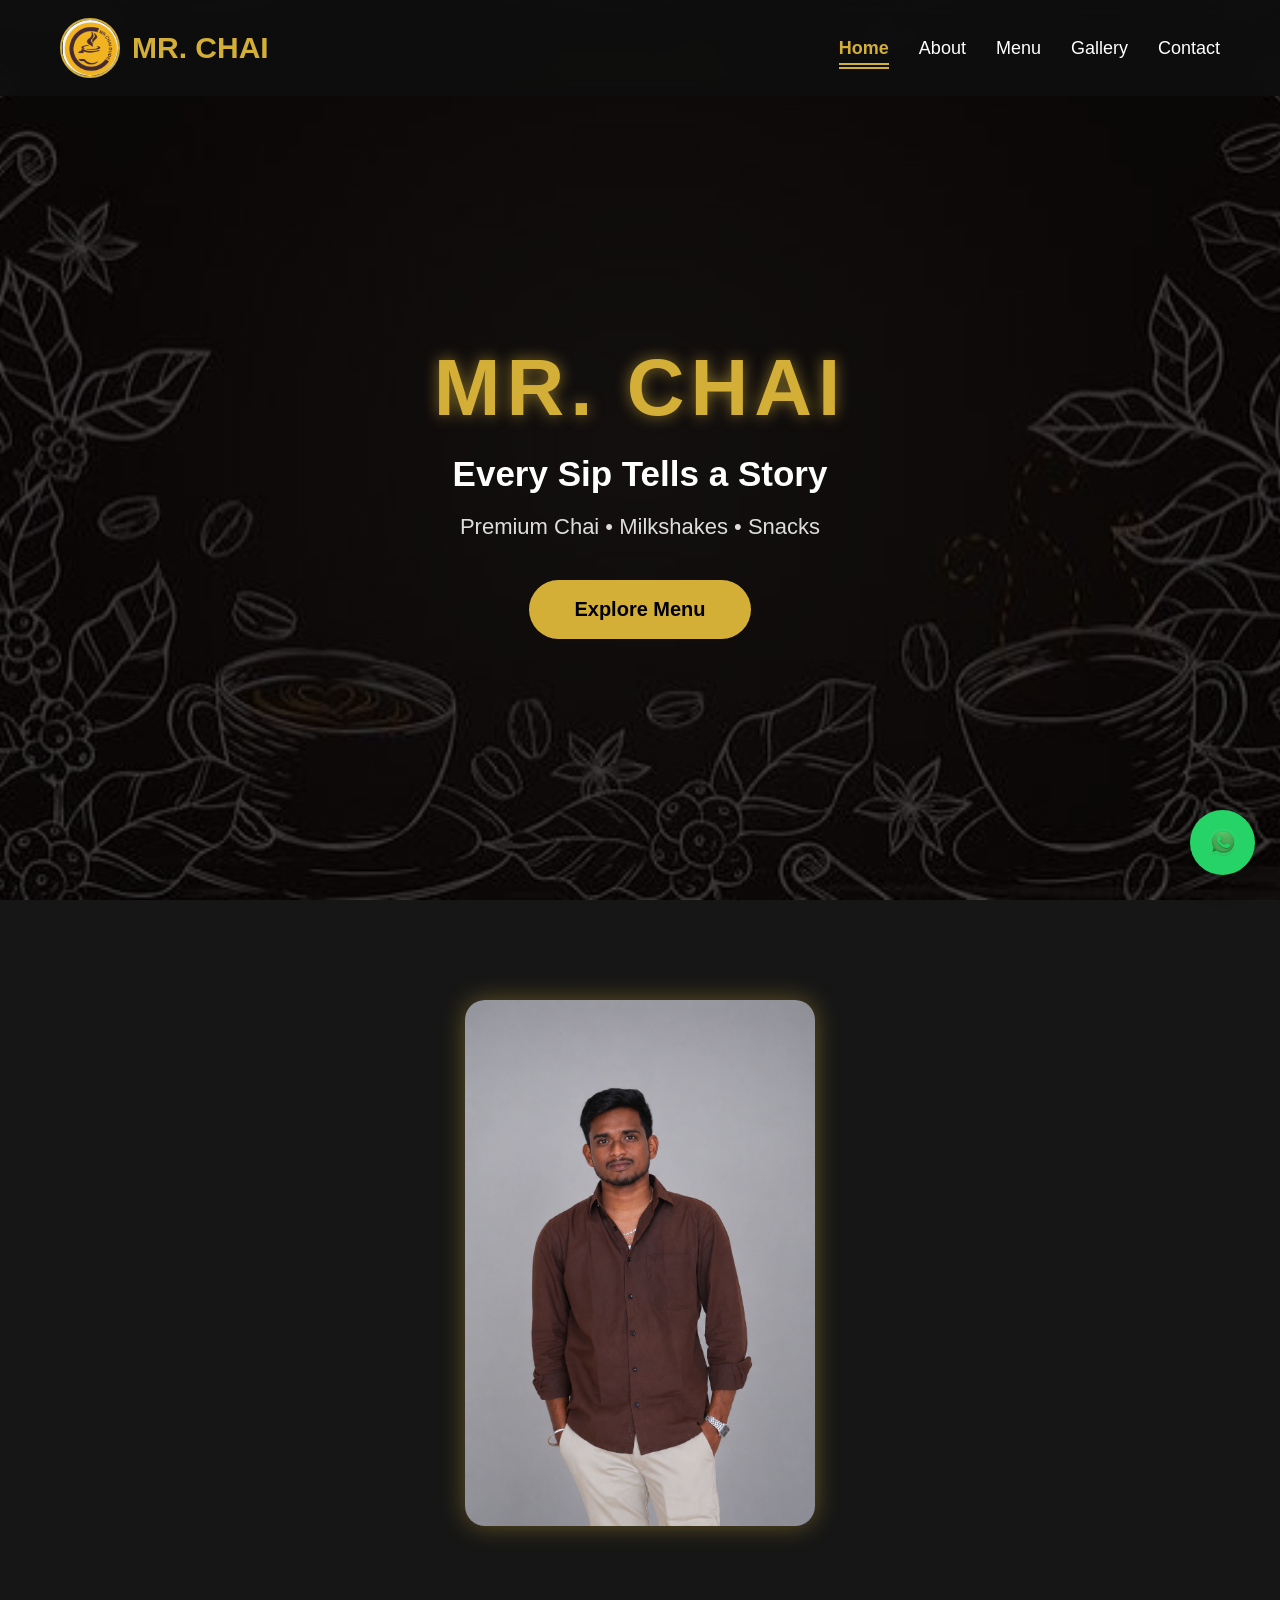
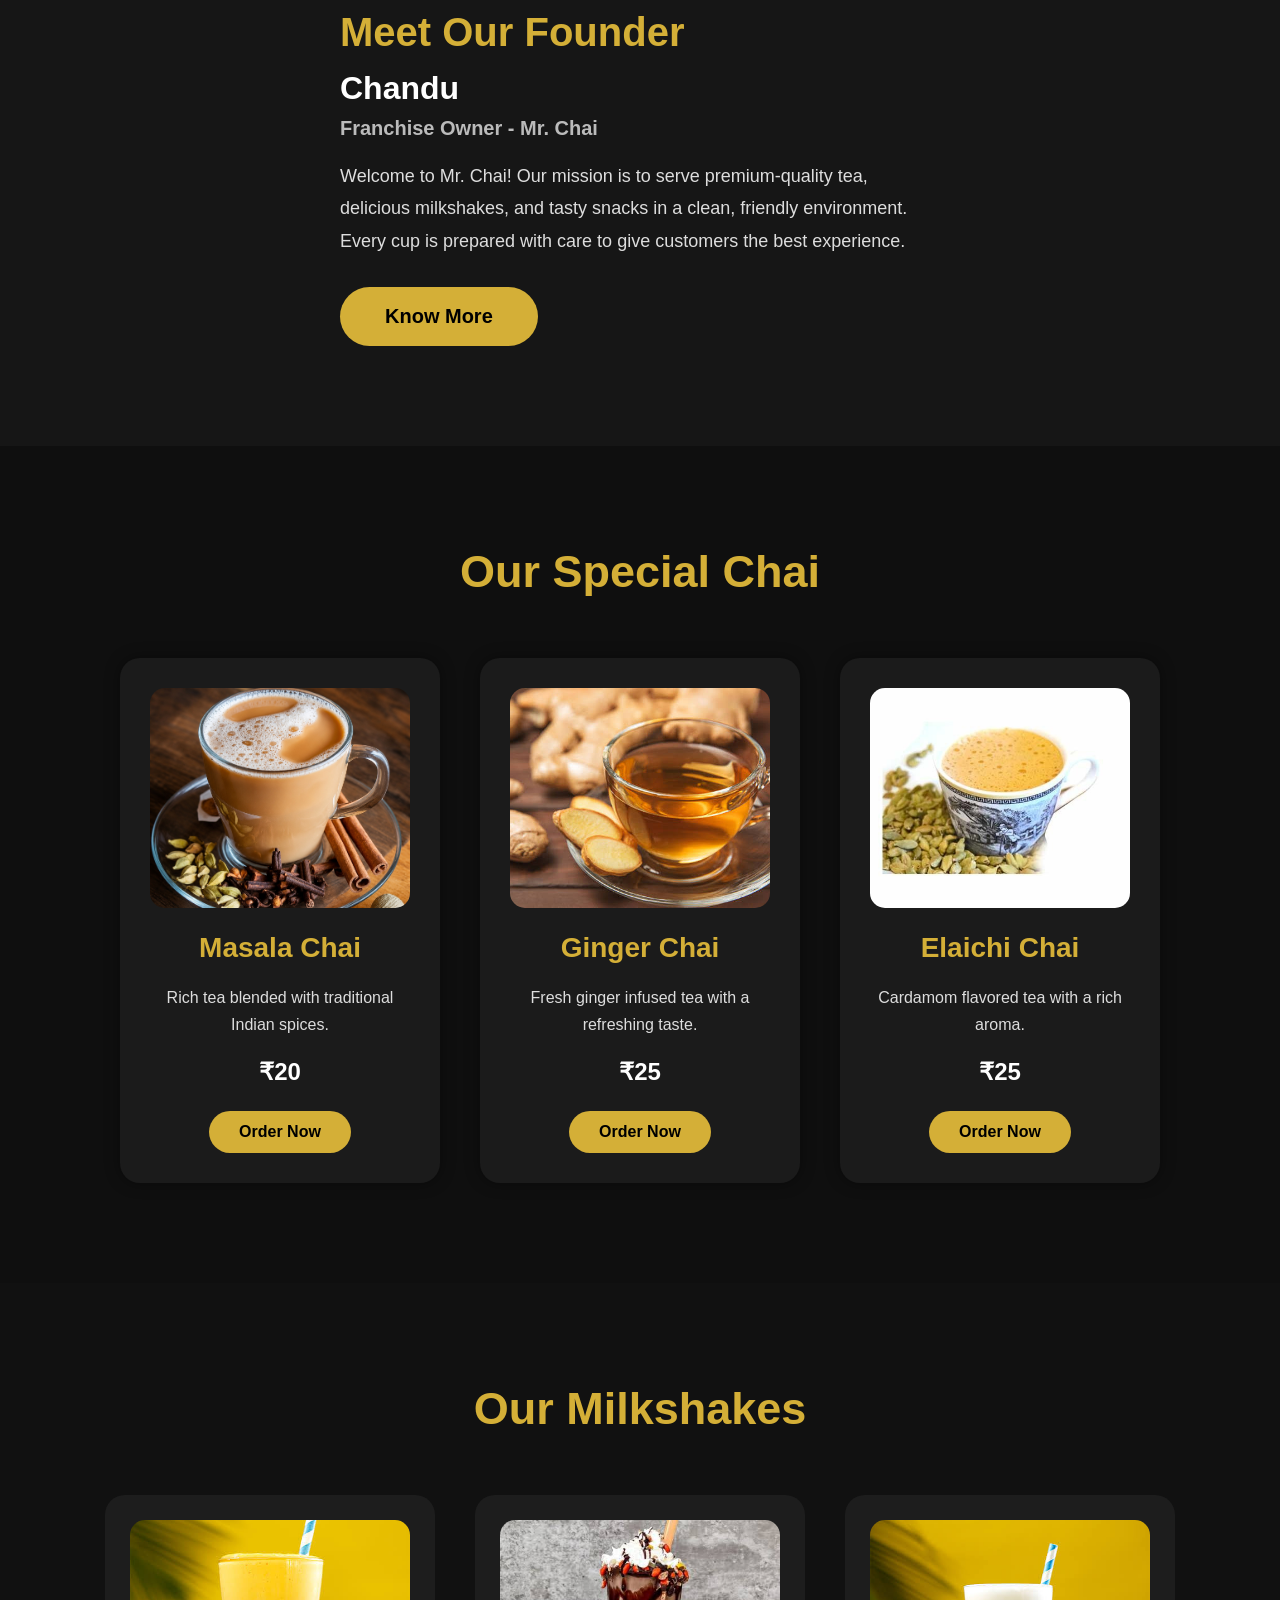
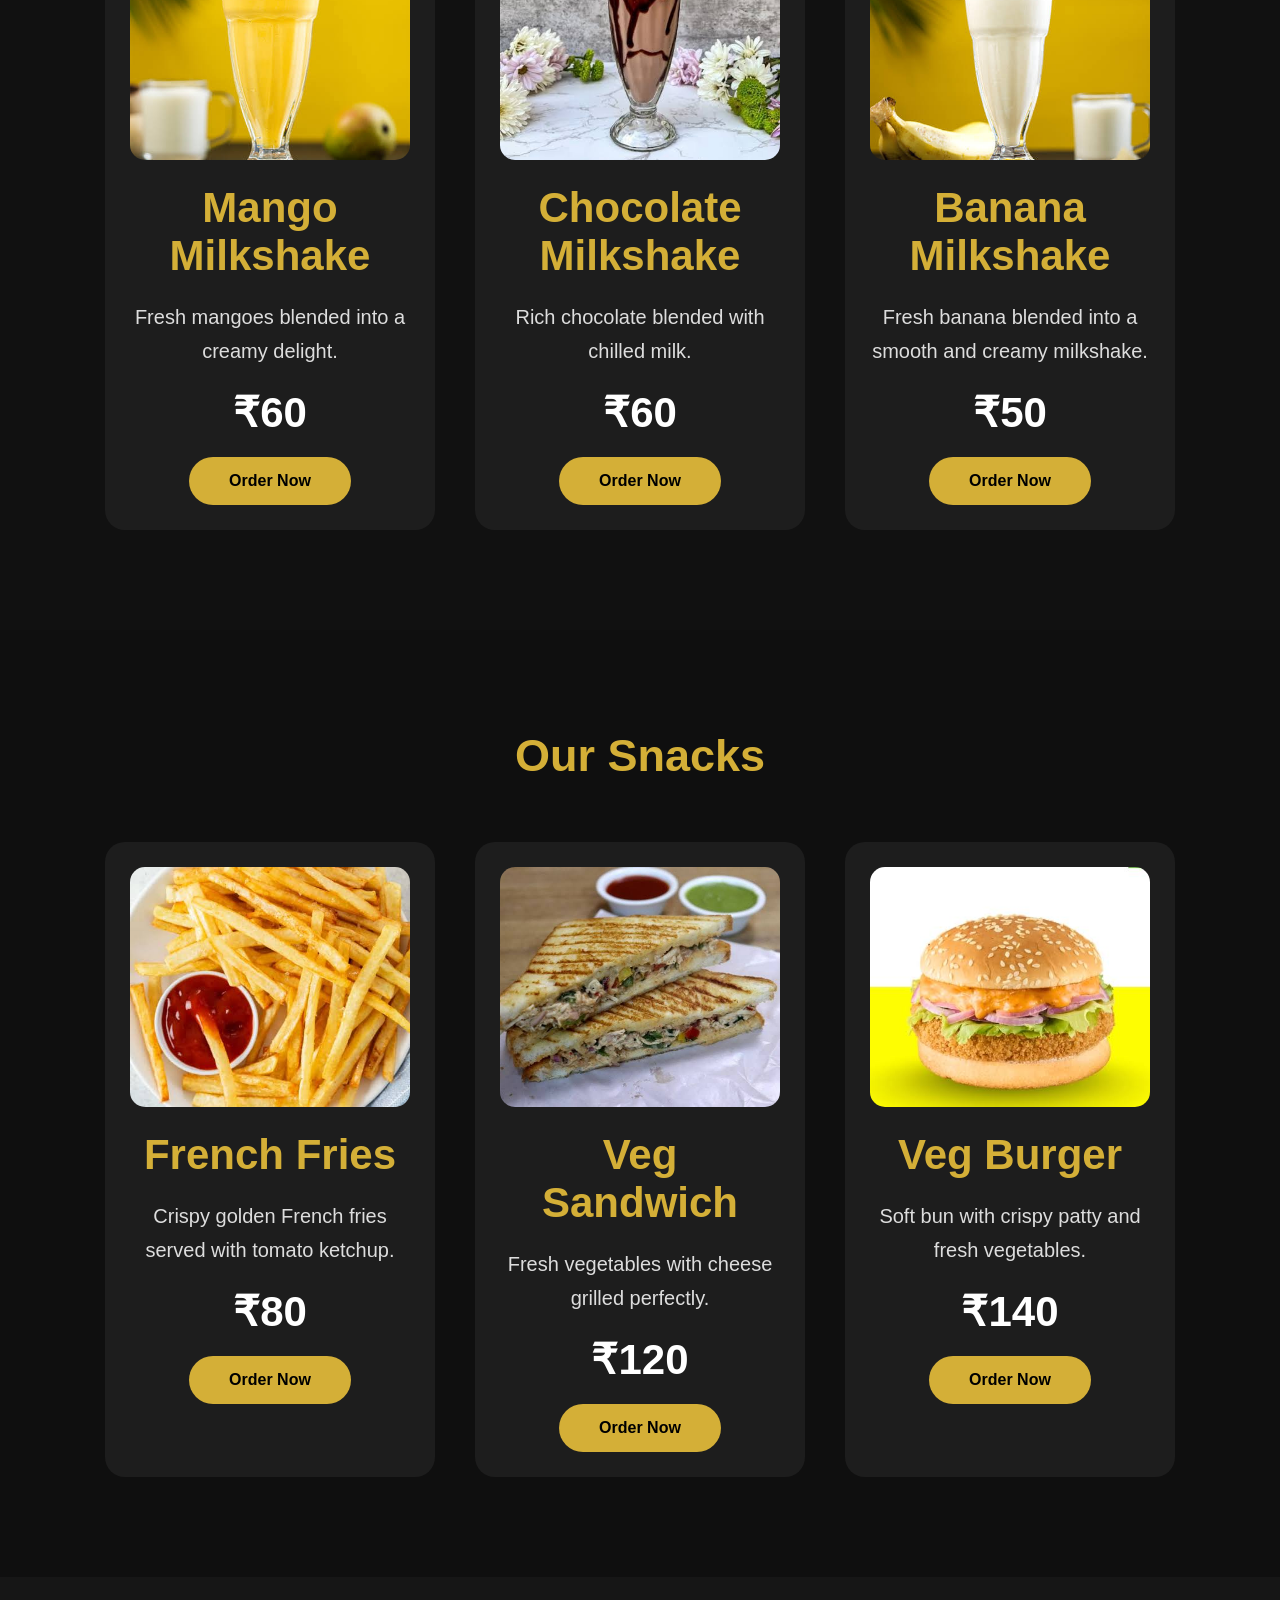
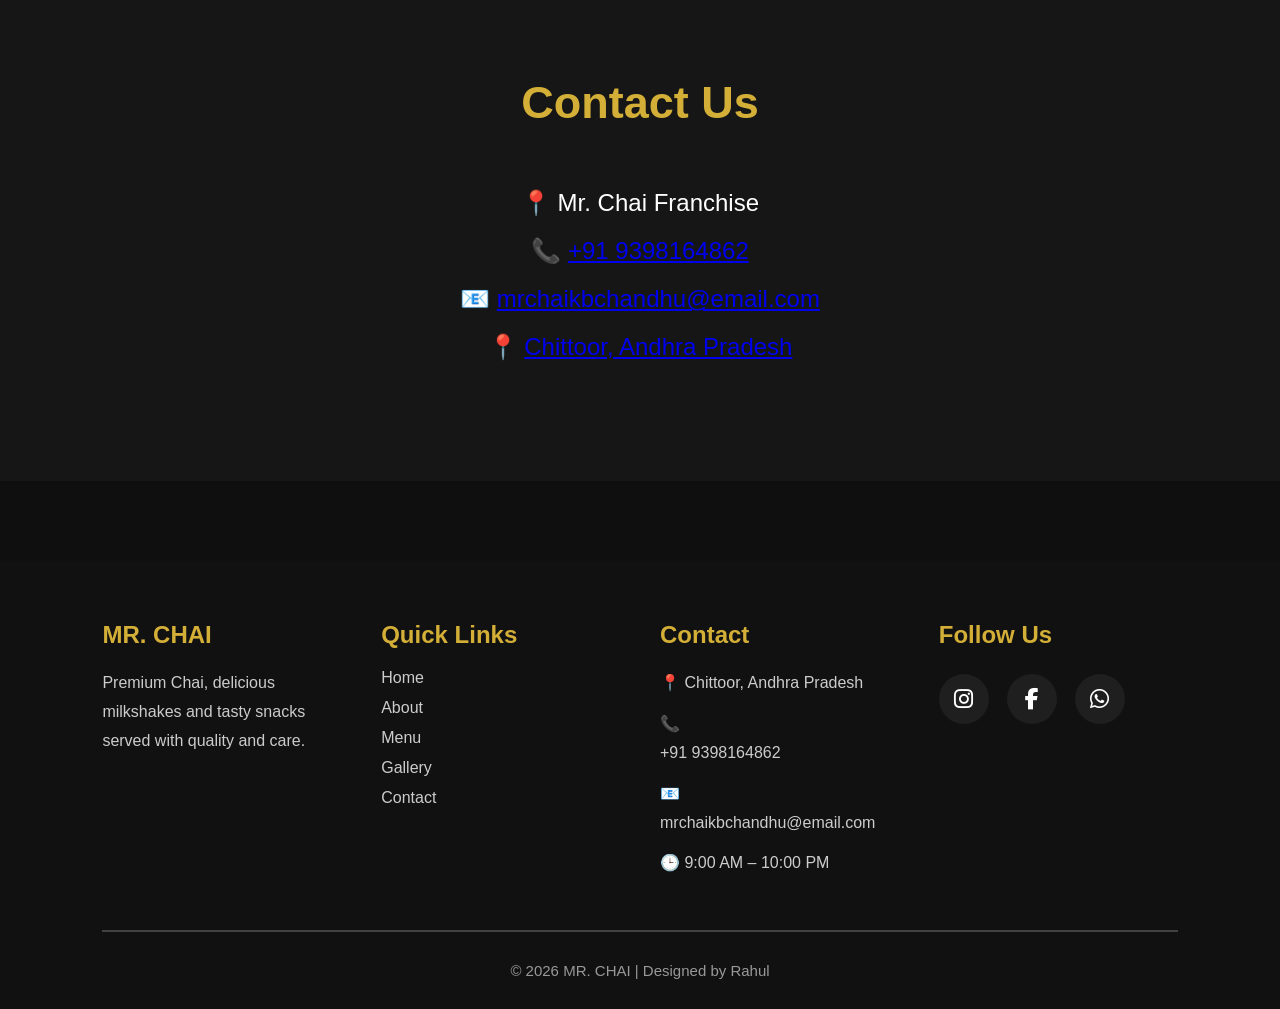
==== commit 8535d764: "Updated website with latest changes" ====
--- a/index.html
+++ b/index.html
@@ -86,9 +86,8 @@
                 <li><a href="index.html" class="active">Home</a></li>
                 <li><a href="about.html">About</a></li>
                 <li><a href="menu.html">Menu</a></li>
-                <li><a href="menu.html#milkshakes">Milkshakes</a></li>
-                <li><a href="menu.html#snacks">Snacks</a></li>
-                <li><a href="menu.html#contact">Contact</a></li>
+                <li><a href="gallery.html">Gallery</a></li>
+                <li><a href="contact.html">Contact</a></li>
             </ul>
 
         </nav>
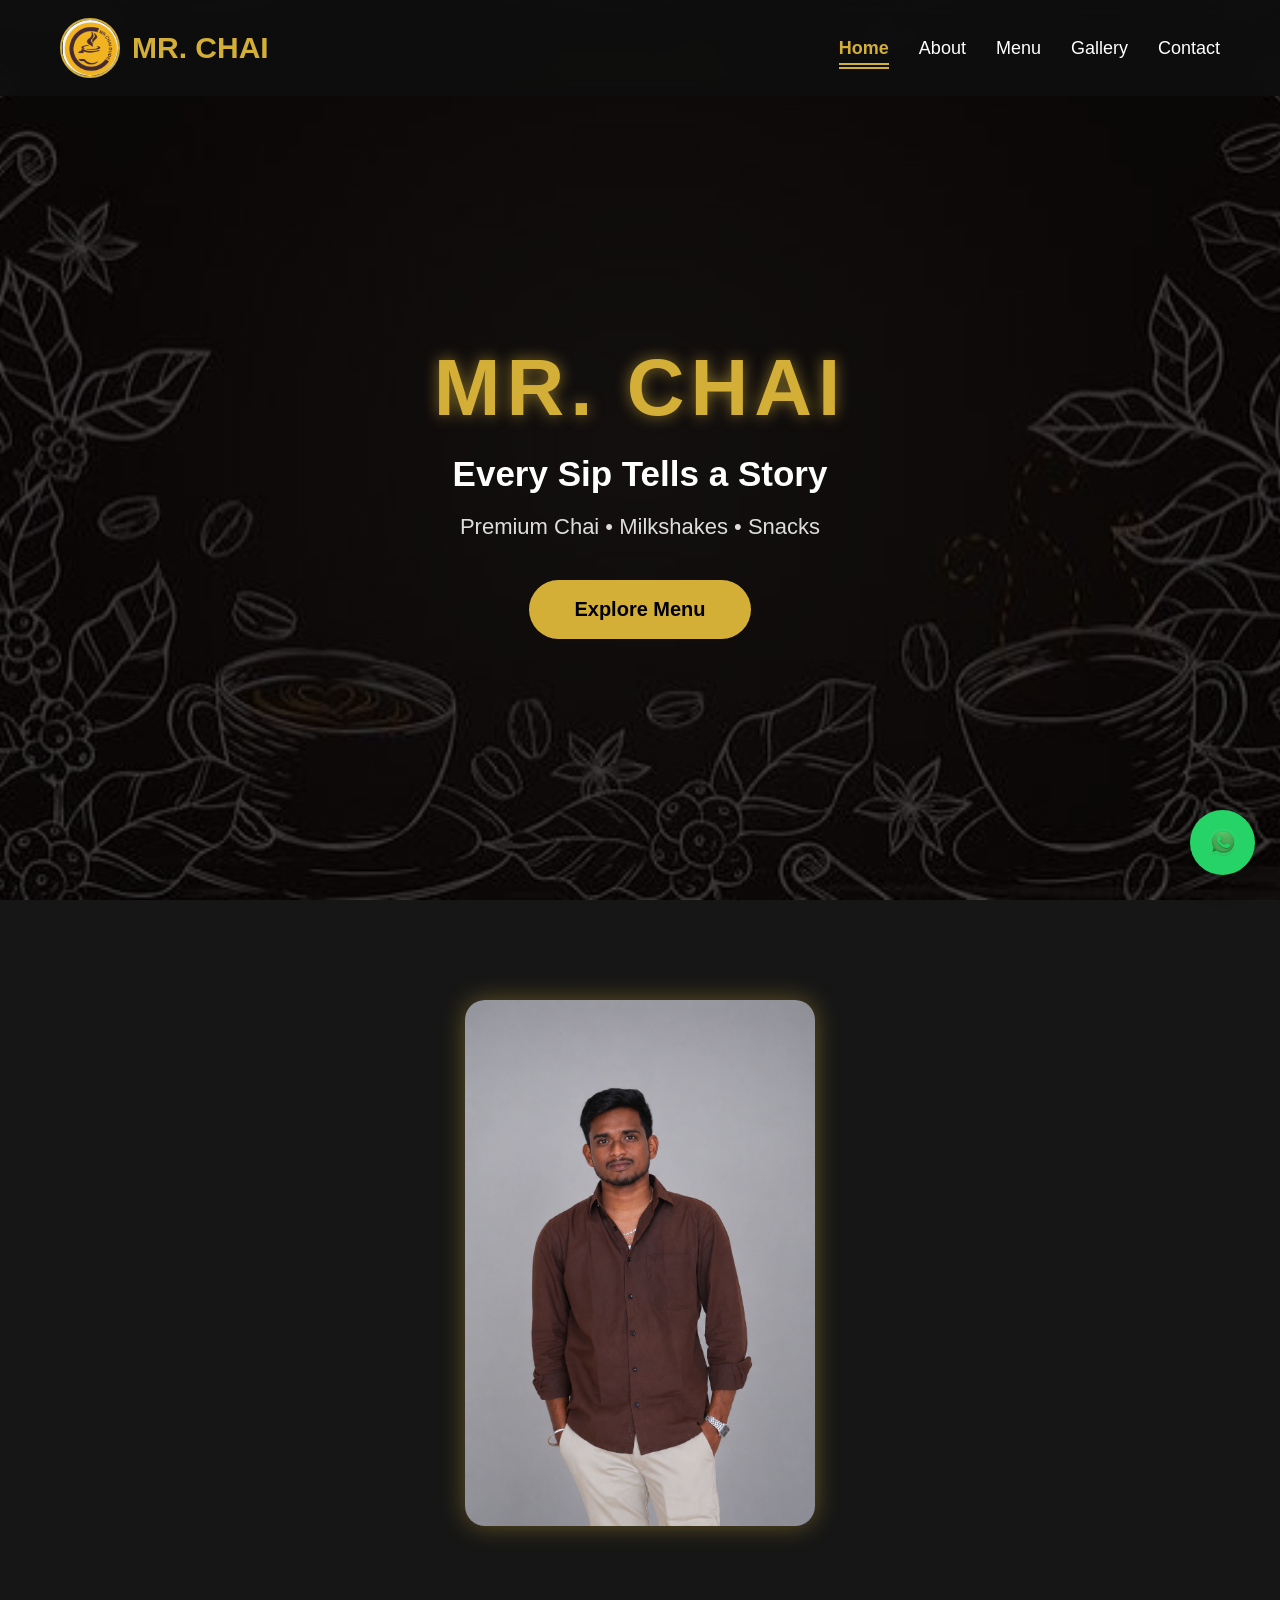
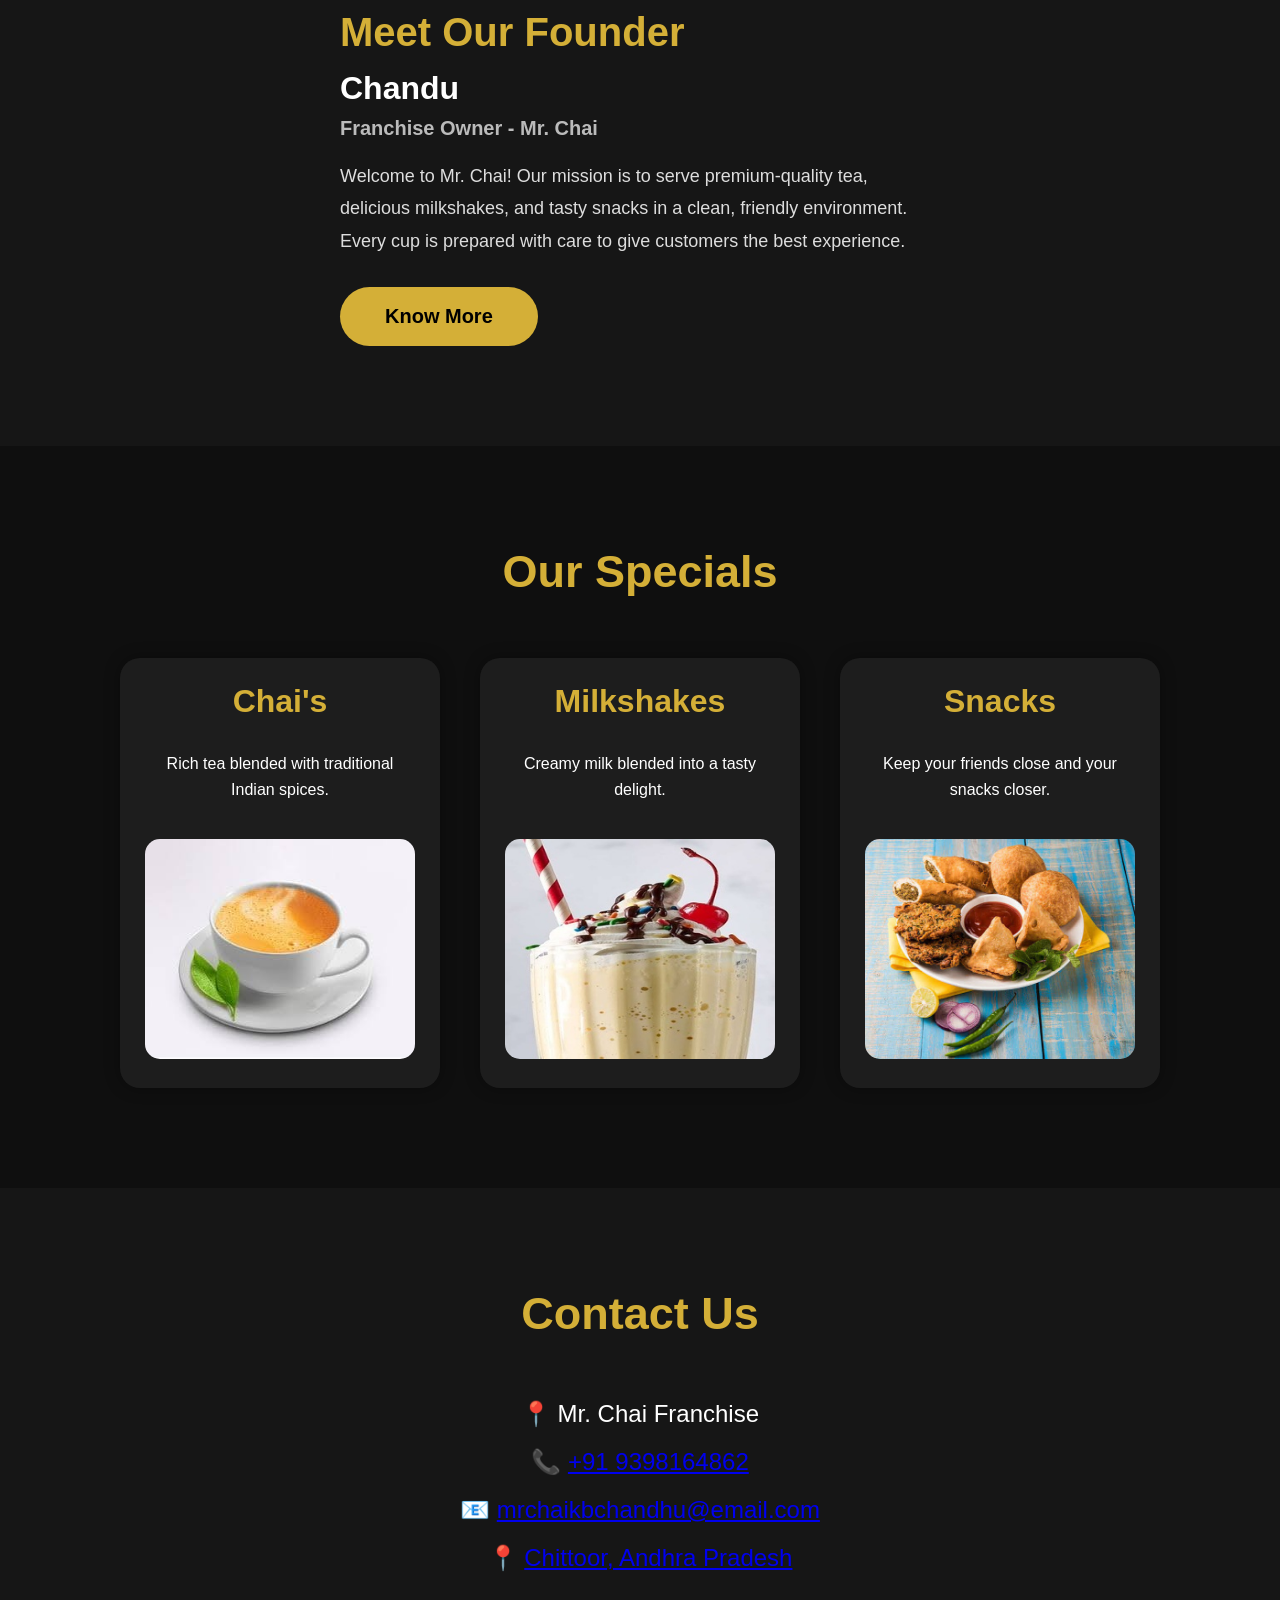
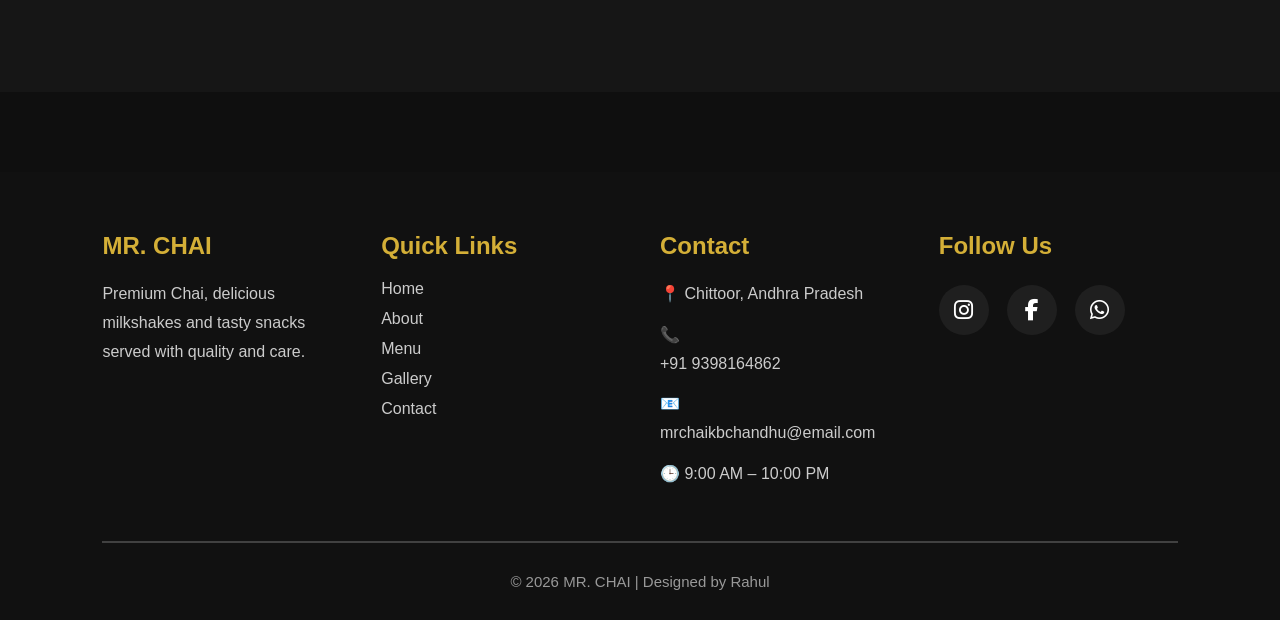
==== commit 9a7b9fbe: "Updated website with latest changes" ====
--- a/index.html
+++ b/index.html
@@ -133,124 +133,59 @@
     </section>
 
     <!-- ==========================================
-                    SPECIAL CHAI SECTION
-    =========================================== -->
-    <section id="menu" class="menu">
-
-        <h2 class="section-title">Our Special Chai</h2>
-
-        <div class="menu-container">
-
-            <!-- Masala Chai Card -->
-            <div class="menu-card">
-                <img src="images/masala.jpg" alt="Masala Chai" loading="lazy">
-                <h3>Masala Chai</h3>
-                <p>Rich tea blended with traditional Indian spices.</p>
-                <span>₹20</span>
-                <a href="#" class="menu-btn">Order Now</a>
-            </div>
-
-            <!-- Ginger Chai Card -->
-            <div class="menu-card">
-                <img src="images/ginger.jpg" alt="Ginger Chai"  loading="lazy">
-                <h3>Ginger Chai</h3>
-                <p>Fresh ginger infused tea with a refreshing taste.</p>
-                <span>₹25</span>
-                <a href="#" class="menu-btn">Order Now</a>
-            </div>
-
-            <!-- Elaichi Chai Card -->
-            <div class="menu-card">
-                <img src="images/elaichi.jpg" alt="Elaichi Chai" loading="lazy">    
-                <h3>Elaichi Chai</h3>
-                <p>Cardamom flavored tea with a rich aroma.</p>
-                <span>₹25</span>
-                <a href="#" class="menu-btn">Order Now</a>
-            </div>
-
-        </div>
-
-    </section>
-
-    <!-- ==========================================
-                    MILKSHAKES SECTION
-    =========================================== -->
-    <section id="milkshakes" class="milkshakes">
-
-        <h2 class="section-title">Our Milkshakes</h2>
-
-        <div class="milkshake-container">
-
-            <!-- Mango Milkshake -->
-            <div class="milkshake-card">
-                <img src="images/mangomilkshake.jpg" alt="Mango Milkshake" loading="lazy">
-                <h3>Mango Milkshake</h3>
-                <p>Fresh mangoes blended into a creamy delight.</p>
-                <span>₹60</span>
-                <a href="#" class="milkshake-btn">Order Now</a>
-            </div>
-
-            <!-- Chocolate Milkshake -->
-            <div class="milkshake-card">
-                <img src="images/chocolatemilkshake.jpg" alt="Chocolate Milkshake"  loading="lazy">
-                <h3>Chocolate Milkshake</h3>
-                <p>Rich chocolate blended with chilled milk.</p>
-                <span>₹60</span>
-                <a href="#" class="milkshake-btn">Order Now</a>
-            </div>
-
-            <!-- Banana Milkshake -->
-            <div class="milkshake-card">
-                <img src="images/bananamilkshake.jpg" alt="Banana Milkshake"  loading="lazy">
-                <h3>Banana Milkshake</h3>
-                <p>Fresh banana blended into a smooth and creamy milkshake.</p>
-                <span>₹50</span>
-                <a href="#" class="milkshake-btn">Order Now</a>
-            </div>
-
-        </div>
-
-    </section>
-
-    <!-- ==========================================
-                    SNACKS SECTION
-    =========================================== -->
-    <section id="snacks" class="snacks">
-
-        <h2 class="section-title">Our Snacks</h2>
-
-        <div class="snack-container">
-
-            <!-- French Fries -->
-            <div class="snack-card">
-                <img src="images/frenchfries.jpg" alt="French Fries" loading="lazy">
-                <h3>French Fries</h3>
-                <p>Crispy golden French fries served with tomato ketchup.</p>
-                <span>₹80</span>
-                <a href="#" class="snack-btn">Order Now</a>
-            </div>
-
-            <!-- Veg Sandwich -->
-            <div class="snack-card">
-                <img src="images/sandwich.jpg" alt="Veg Sandwich" loading="lazy">
-                <h3>Veg Sandwich</h3>
-                <p>Fresh vegetables with cheese grilled perfectly.</p>
-                <span>₹120</span>
-                <a href="#" class="snack-btn">Order Now</a>
-            </div>
-
-            <!-- Veg Burger -->
-            <div class="snack-card">
-                <img src="images/burger.jpg" alt="Veg Burger" loading="lazy">
-                <h3>Veg Burger</h3>
-                <p>Soft bun with crispy patty and fresh vegetables.</p>
-                <span>₹140</span>
-                <a href="#" class="snack-btn">Order Now</a>
-            </div>
-
-        </div>
-
-    </section>
+                    SPECIALS SECTION
+    =========================================== -->
+   <section id="menu" class="menu">
+
+    <h2 class="section-title">Our Specials</h2>
+
+    <div class="menu-container">
+
+        <!-- Chai -->
+
+        <div class="menu-card">
+
+            <h3>Chai's</h3>
+
+            <p>Rich tea blended with traditional Indian spices.</p>
+
+            <a href="menu.html">
+                <img src="images/tea.jpg" loading="lazy">
+            </a>
+
+        </div>
+
+        <!-- Milkshakes -->
+
+        <div class="menu-card">
+
+            <h3>Milkshakes</h3>
+
+            <p>Creamy milk blended into a tasty delight.</p>
+
+            <a href="menu.html">
+                <img src="images/milkshake.jpg" loading="lazy">
+            </a>
+
+        </div>
+
+        <!-- Snacks -->
+
+        <div class="menu-card">
+
+            <h3>Snacks</h3>
+
+            <p>Keep your friends close and your snacks closer.</p>
+
+            <a href="menu.html">
+                <img src="images/snacks.jpg" loading="lazy">
+            </a>
+
+        </div>
+
+    </div>
+
+</section>
 
     <!-- ==========================================
                     CONTACT SECTION
--- a/style.css
+++ b/style.css
@@ -300,6 +300,7 @@
 
     box-shadow: 0 0 20px #D4AF37;
 }
+
 /*====================================================
                 6. SPECIAL CHAI SECTION
 ====================================================*/
@@ -320,58 +321,95 @@
 
 /* Menu Container */
 
-.menu-container {
-    display: flex;
-    justify-content: center;
-    gap: 40px;
-    flex-wrap: wrap;
+.menu-container{
+
+    display:flex;
+
+    justify-content:center;
+
+    align-items:stretch;
+
+    gap:40px;
+
+    flex-wrap:wrap;
+
+    margin-top:60px;
+
 }
 
 /* Menu Card */
 
-.menu-card {
-    width: 320px;
-    padding: 30px;
-
-    background: #1B1B1B;
-    border-radius: 20px;
-
-    box-shadow: 0 0 15px rgba(0, 0, 0, 0.40);
-
-    transition: 0.4s ease;
-}
-
-.menu-card:hover {
-    transform: translateY(-10px);
-    box-shadow: 0 0 25px rgba(212, 175, 55, 0.50);
-}
-
-.menu-card img {
-    width: 100%;
-    height: 220px;
-
-    object-fit: cover;
-    border-radius: 15px;
-
-    margin-bottom: 20px;
-
-    transition: 0.4s ease;
-}
-
-.menu-card:hover img {
-    transform: scale(1.08);
-}
-
-.menu-card h3 {
-    color: #D4AF37;
-    font-size: 28px;
-    margin-bottom: 20px;
-}
-
-.menu-card p {
-    color: #DDDDDD;
-    line-height: 1.7;
-    margin-bottom: 20px;
+.menu-card{
+
+    width:320px;
+
+    min-height:430px;
+
+    padding:25px;
+
+    background:#1D1D1D;
+
+    border-radius:20px;
+
+    text-align:center;
+
+    display:flex;
+
+    flex-direction:column;
+
+    justify-content:space-between;
+
+    transition:.4s ease;
+
+    box-shadow:0 0 15px rgba(0,0,0,.35);
+
+}
+
+.menu-card:hover{
+
+    transform:translateY(-10px);
+
+    box-shadow:0 0 25px rgba(212,175,55,.45);
+
+}
+
+.menu-card img{
+
+    width:100%;
+
+    height:220px;
+
+    object-fit:cover;
+
+    border-radius:15px;
+
+    transition:.35s ease;
+
+}
+
+.menu-card img:hover{
+
+    transform:scale(1.05);
+
+}
+.menu-card h3{
+
+    color:#D4AF37;
+
+    font-size:32px;
+
+    margin-bottom:15px;
+
+}
+
+.menu-card p{
+
+    color:#ffffff;
+
+    line-height:1.6;
+
+    margin-bottom:20px;
+
 }
 
 .menu-card span {
@@ -419,26 +457,7 @@
 
 /* Milkshake Container */
 
-.milkshake-container {
-    display: flex;
-    justify-content: center;
-    gap: 40px;
-    flex-wrap: wrap;
-
-    margin-top: 60px;
-}
-
-/* Milkshake Card */
-
-.milkshake-card {
-    width: 330px;
-    padding: 25px;
-
-    background: #1D1D1D;
-    border-radius: 20px;
-
-    transition: 0.4s ease;
-}
+
 
 .milkshake-card:hover {
     transform: translateY(-10px);
@@ -512,26 +531,7 @@
 
 /* Snack Container */
 
-.snack-container {
-    display: flex;
-    justify-content: center;
-    gap: 40px;
-    flex-wrap: wrap;
-
-    margin-top: 60px;
-}
-
-/* Snack Card */
-
-.snack-card {
-    width: 330px;
-    padding: 25px;
-
-    background: #1D1D1D;
-    border-radius: 20px;
-
-    transition: 0.4s ease;
-}
+
 
 .snack-card:hover {
     transform: translateY(-10px);
